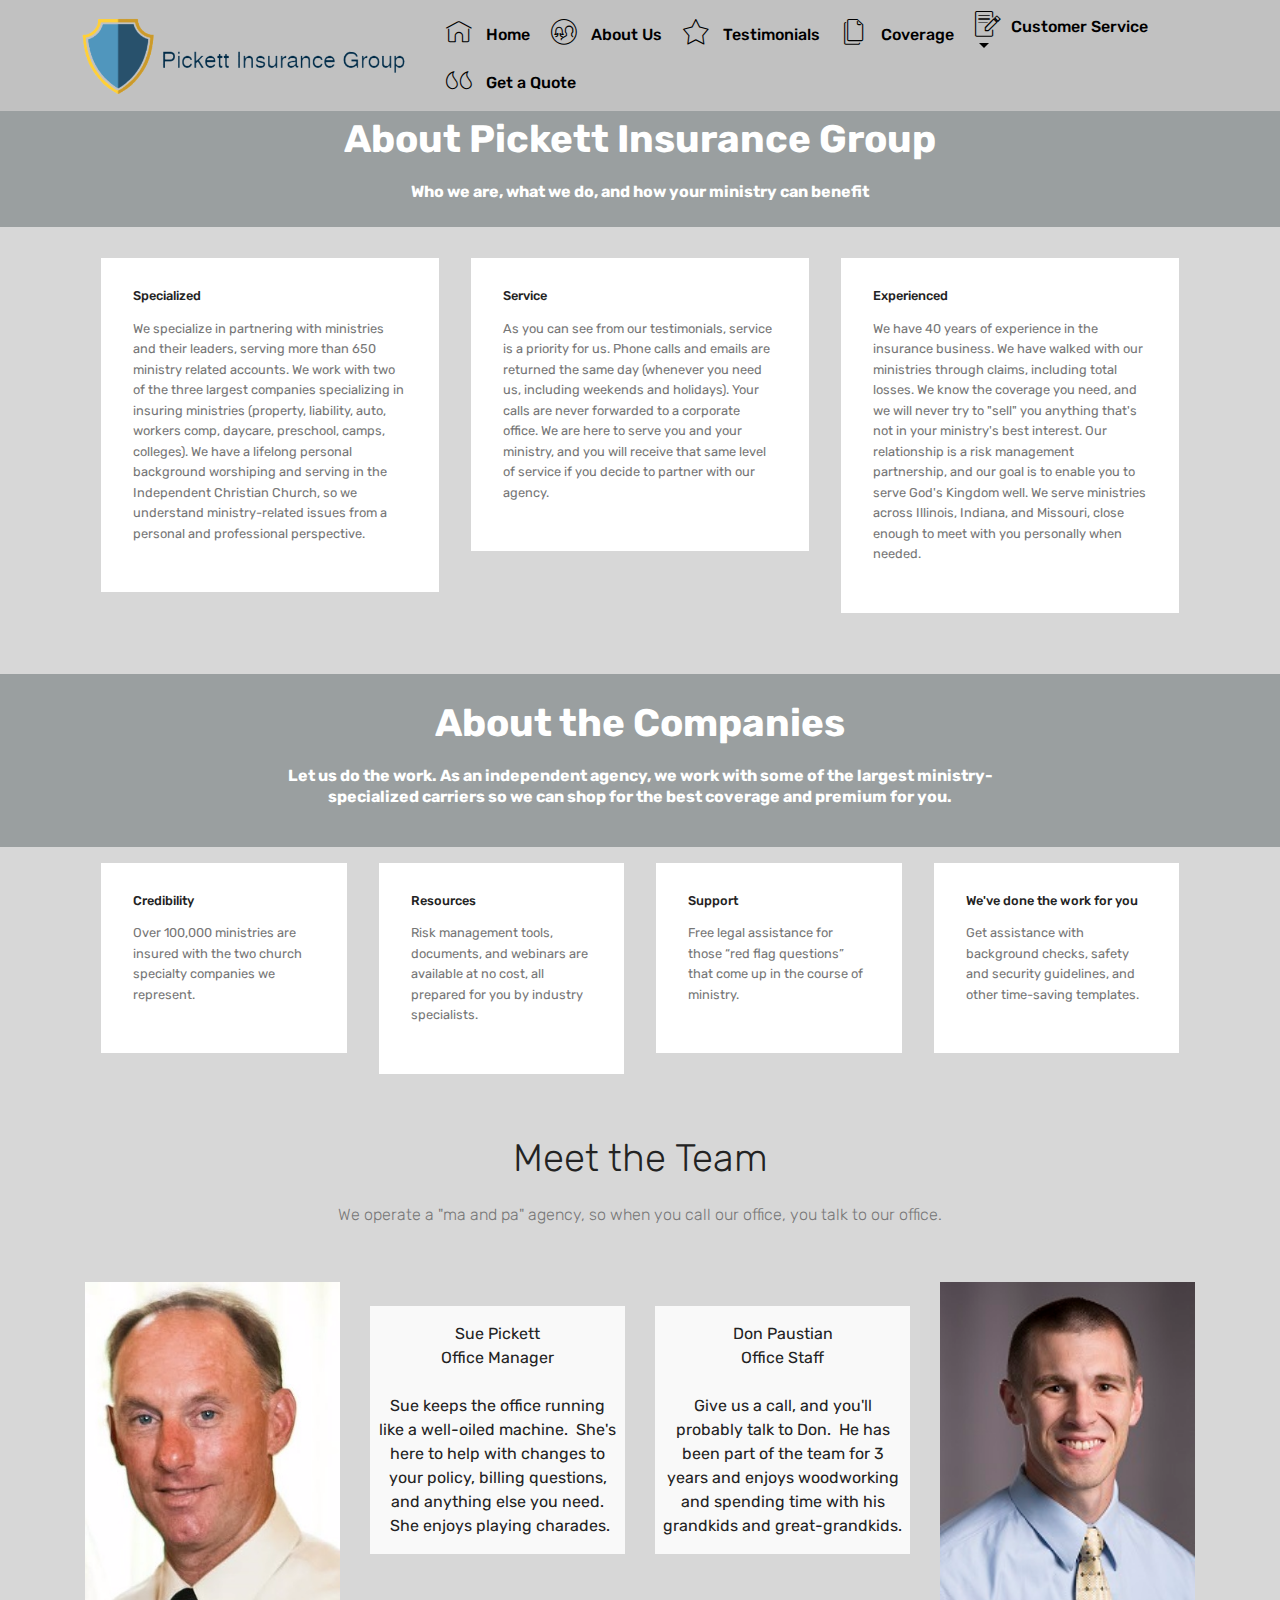
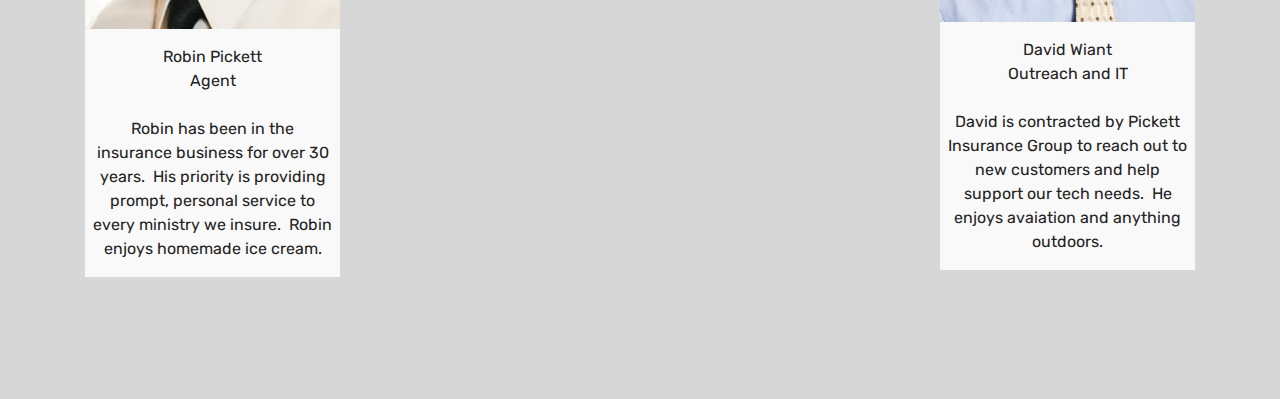
==== AboutUs.html @ 6d738bd8 "create github pages" ====
<!DOCTYPE html>
<html>
<head>
  <!-- Site made with Mobirise Website Builder v4.0.16, https://mobirise.com -->
  <meta charset="UTF-8">
  <meta http-equiv="X-UA-Compatible" content="IE=edge">
  <meta name="generator" content="Mobirise v4.0.16, mobirise.com">
  <meta name="viewport" content="width=device-width, initial-scale=1">
  <link rel="shortcut icon" href="assets/images/shield-small-transparent-128x140.png" type="image/x-icon">
  <meta name="description" content="About the agengy and the team">
  <title>About Us</title>
  <link rel="stylesheet" href="https://fonts.googleapis.com/css?family=Rubik:300,300i,400,400i,500,500i,700,700i,900,900i">
  <link rel="stylesheet" href="assets/web/assets/mobirise-icons/mobirise-icons.css">
  <link rel="stylesheet" href="assets/tether/tether.min.css">
  <link rel="stylesheet" href="assets/bootstrap/css/bootstrap.min.css">
  <link rel="stylesheet" href="assets/dropdown/css/style.css">
  <link rel="stylesheet" href="assets/socicon/css/styles.css">
  <link rel="stylesheet" href="assets/theme/css/style.css">
  <link rel="stylesheet" href="assets/mobirise/css/mbr-additional.css" type="text/css">
  
  
  
</head>
<body>
<section class="menu cid-qqexBRSTHK" once="menu" id="menu1-h" data-rv-view="295">

    

    <nav class="navbar navbar-dropdown align-items-center navbar-toggleable-sm">
        <button class="navbar-toggler navbar-toggler-right" type="button" data-toggle="collapse" data-target="#navbarSupportedContent" aria-controls="navbarSupportedContent" aria-expanded="false" aria-label="Toggle navigation">
            <div class="hamburger">
                <span></span>
                <span></span>
                <span></span>
                <span></span>
            </div>
        </button>
        <div class="menu-logo">
            <div class="navbar-brand">
                <span class="navbar-logo">
                    <a href="https://mobirise.com">
                         <img src="assets/images/shield-transparent-1156x300.png" alt="Mobirise" title="" media-simple="true" style="height: 5.3rem;">
                    </a>
                </span>
                
            </div>
        </div>
        <div class="collapse navbar-collapse" id="navbarSupportedContent">
            <ul class="navbar-nav nav-dropdown nav-right" data-app-modern-menu="true">
                <li class="nav-item">
                    <a class="nav-link link text-black display-4" href="index.html">
                        <span class="mbri-home mbr-iconfont mbr-iconfont-btn"></span>
                        Home</a>
                </li>
                <li class="nav-item dropdown">
                    <a class="nav-link link text-black display-4" href="AboutUs.html" aria-expanded="false"><span class="mbri-users mbr-iconfont mbr-iconfont-btn"></span>
                        
                        About Us
                    </a>
                </li><li class="nav-item dropdown"><a class="nav-link link text-black display-4" href="Testimonials.html"><span class="mbri-star mbr-iconfont mbr-iconfont-btn"></span>&nbsp;Testimonials<br></a></li><li class="nav-item dropdown"><a class="nav-link link text-black display-4" href="Coverage.html"><span class="mbri-pages mbr-iconfont mbr-iconfont-btn"></span>&nbsp;Coverage<br></a></li><li class="nav-item dropdown"><a class="nav-link link text-black dropdown-toggle display-4" href="Service.html" data-toggle="dropdown-submenu" aria-expanded="false"><span class="mbri-edit mbr-iconfont mbr-iconfont-btn"></span>Customer Service&nbsp;<br></a><div class="dropdown-menu"><a class="text-black dropdown-item display-4" href="Certificate.html">Certificate of Insurance</a><a class="text-black dropdown-item display-4" href="ID.html">ID Cards</a><a class="text-black dropdown-item display-4" href="Contact.html">Contact Us</a></div></li><li class="nav-item"><a class="nav-link link text-black display-4" href="Quote.html"><span class="mbri-quote-left mbr-iconfont mbr-iconfont-btn"></span>&nbsp;Get a Quote<br></a></li>
            </ul>
            
        </div>
    </nav>
</section>

<section class="engine"><a href="https://mobirise.co/o">bootstrap buttons</a></section><section class="mbr-section content5 cid-qr9ZFkmd78 mbr-parallax-background" id="content5-1e" data-rv-view="297">

    

    <div class="mbr-overlay" style="opacity: 0.5; background-color: rgb(70, 80, 82);">
    </div>

    <div class="container">
        <div class="media-container-row">
            <div class="title col-12 col-md-8">
                <h2 class="align-center mbr-bold mbr-white pb-3 mbr-fonts-style display-2">
                    About Pickett Insurance Group</h2>
                <h3 class="mbr-section-subtitle align-center mbr-light mbr-white pb-3 mbr-fonts-style display-5"><strong>
                    Who we are, what we do, and how your ministry can benefit</strong></h3>
                
                
            </div>
        </div>
    </div>
</section>

<section class="features4 cid-qr9ZxVMntB" id="features4-1d" data-rv-view="300">
    
         

    
    <div class="container">
        <div class="media-container-row">
            <div class="card p-3 col-12 col-md-6 col-lg-4">
                <div class="card-wrapper media-container-row media-container-row">
                    <div class="card-box">
                        <h4 class="card-title pb-3 mbr-fonts-style display-7">
                            Specialized</h4>
                        <p class="mbr-text mbr-fonts-style display-7">
                            We specialize in partnering with ministries and their leaders, serving more than 650 ministry related accounts.  We work with two of the three largest companies specializing in insuring ministries (property, liability, auto, workers comp, daycare, preschool, camps, colleges).  We have a lifelong personal background worshiping and serving in the Independent Christian Church, so we understand ministry-related issues from a personal and professional perspective.
                        </p>
                    </div>
                </div>
            </div>

            <div class="card p-3 col-12 col-md-6 col-12 col-md-6 col-lg-4">
                <div class="card-wrapper media-container-row">
                    <div class="card-box">
                        <h4 class="card-title pb-3 mbr-fonts-style display-7">
                            Service</h4>
                        <p class="mbr-text mbr-fonts-style display-7">As you can see from our testimonials, service is a priority for us. Phone calls and emails are returned the same day (whenever you need us, including weekends and holidays).  Your calls are never forwarded to a corporate office. We are here to serve you and your ministry, and you will receive that same level of service if you decide to partner with our agency.&nbsp;<br></p>
                    </div>
                </div>
            </div>

            <div class="card p-3 col-12 col-md-6 col-lg-4">
                <div class="card-wrapper media-container-row">
                    <div class="card-box">
                        <h4 class="card-title pb-3 mbr-fonts-style display-7">
                            Experienced</h4>
                        <p class="mbr-text mbr-fonts-style display-7">We have 40 years of experience in the insurance business.  We have walked with our ministries through claims, including total losses.  We know the coverage you need, and we will never try to "sell" you anything that's not in your ministry's best interest.  Our relationship is a risk management partnership, and our goal is to enable you to serve God's Kingdom well.  We serve ministries across Illinois, Indiana, and Missouri, close enough to meet with you personally when needed.&nbsp;<br></p>
                    </div>
                </div>
            </div>

            
        </div>
    </div>
</section>

<section class="mbr-section content5 cid-qra1D5GTVJ mbr-parallax-background" id="content5-1h" data-rv-view="303">

    

    <div class="mbr-overlay" style="opacity: 0.5; background-color: rgb(70, 80, 82);">
    </div>

    <div class="container">
        <div class="media-container-row">
            <div class="title col-12 col-md-8">
                <h2 class="align-center mbr-bold mbr-white pb-3 mbr-fonts-style display-2">About the Companies</h2>
                <h3 class="mbr-section-subtitle align-center mbr-light mbr-white pb-3 mbr-fonts-style display-5"><strong>Let us do the work. As an independent agency, we work with some of the largest ministry-specialized carriers so we can shop for the best coverage and premium for you.</strong></h3>
                
                
            </div>
        </div>
    </div>
</section>

<section class="features4 cid-qra0XKVzIK" id="features4-1g" data-rv-view="306">
    
         

    
    <div class="container">
        <div class="media-container-row">
            <div class="card p-3 col-12 col-md-6 col-lg-3">
                <div class="card-wrapper media-container-row media-container-row">
                    <div class="card-box">
                        <h4 class="card-title pb-3 mbr-fonts-style display-7">
                            Credibility</h4>
                        <p class="mbr-text mbr-fonts-style display-7">
                            Over 100,000 ministries are insured with the two church specialty companies we represent.
                        </p>
                    </div>
                </div>
            </div>

            <div class="card p-3 col-12 col-md-6 col-12 col-md-6 col-lg-3">
                <div class="card-wrapper media-container-row">
                    <div class="card-box">
                        <h4 class="card-title pb-3 mbr-fonts-style display-7">
                            Resources</h4>
                        <p class="mbr-text mbr-fonts-style display-7">
                            Risk management tools, documents, and webinars are available at no cost, all prepared for you by industry specialists.
                        </p>
                    </div>
                </div>
            </div>

            <div class="card p-3 col-12 col-md-6 col-lg-3">
                <div class="card-wrapper media-container-row">
                    <div class="card-box">
                        <h4 class="card-title pb-3 mbr-fonts-style display-7">Support</h4>
                        <p class="mbr-text mbr-fonts-style display-7">
                            Free legal assistance for those “red flag questions” that come up in the course of ministry.
                        </p>
                    </div>
                </div>
            </div>

            <div class="card p-3 col-12 col-md-6 col-lg-3">
                <div class="card-wrapper media-container-row">
                    <div class="card-box">
                        <h4 class="card-title pb-3 mbr-fonts-style display-7">
                            We've done the work for you</h4>
                        <p class="mbr-text mbr-fonts-style display-7">
                            Get assistance with background checks, safety and security guidelines, and other time-saving templates.
                        </p>
                    </div>
                </div>
            </div>
        </div>
    </div>
</section>

<section class="features16 cid-qqZFV6cCac" id="features16-n" data-rv-view="309">
    
    
    
    <div class="container align-center">
        <h2 class="pb-3 mbr-fonts-style mbr-section-title display-2">
            Meet the Team</h2>
        <h3 class="pb-5 mbr-section-subtitle mbr-fonts-style mbr-light display-5">
            We operate a "ma and pa" agency, so when you call our office, you talk to our office.</h3>
        <div class="row media-row">
            
        <div class="team-item col-lg-3 col-md-6">
                <div class="item-image">
                    <img src="assets/images/robin-final-320x436.jpg" alt="" title="" media-simple="true">
                </div>
                <div class="item-caption py-3">
                    <div class="item-name px-2">
                        <p class="mbr-fonts-style display-5">
                           Robin Pickett</p>
                    </div>
                    <div class="item-role px-2">
                        <p>Agent<br><br>Robin has been in the insurance business for over 30 years. &nbsp;His priority is providing prompt, personal service to every ministry we insure. &nbsp;Robin enjoys homemade ice cream.</p>
                    </div>
                    
                </div>
            </div><div class="team-item col-lg-3 col-md-6">
                <div class="item-image">
                    <img src="assets/images/sue-headshot-943x1293.jpg" alt="" title="" media-simple="true">
                </div>
                <div class="item-caption py-3">
                    <div class="item-name px-2">
                        <p class="mbr-fonts-style display-5">
                           Sue Pickett</p>
                    </div>
                    <div class="item-role px-2">
                        <p>Office Manager<br><br>Sue keeps the office running like a well-oiled machine. &nbsp;She's here to help with changes to your policy, billing questions, and anything else you need. &nbsp;She enjoys playing charades.</p>
                    </div>
                    
                </div>
            </div><div class="team-item col-lg-3 col-md-6">
                <div class="item-image">
                    <img src="assets/images/don-717x985.jpg" alt="" title="" media-simple="true">
                </div>
                <div class="item-caption py-3">
                    <div class="item-name px-2">
                        <p class="mbr-fonts-style display-5">
                           Don Paustian</p>
                    </div>
                    <div class="item-role px-2">
                        <p>Office Staff<br><br>Give us a call, and you'll probably talk to Don. &nbsp;He has been part of the team for 3 years and enjoys woodworking and spending time with his grandkids and great-grandkids.</p>
                    </div>
                    
                </div>
            </div><div class="team-item col-lg-3 col-md-6">
                <div class="item-image">
                    <img src="assets/images/david-wiant-small-copy-180x240.jpg" alt="" title="" media-simple="true">
                </div>
                <div class="item-caption py-3">
                    <div class="item-name px-2">
                        <p class="mbr-fonts-style display-5">
                           David Wiant</p>
                    </div>
                    <div class="item-role px-2">
                        <p>Outreach and IT<br><br>David is contracted by Pickett Insurance Group to reach out to new customers and help support our tech needs. &nbsp;He enjoys avaiation and anything outdoors.</p>
                    </div>
                    
                </div>
            </div></div>    
    </div>
</section>


  <script src="assets/web/assets/jquery/jquery.min.js"></script>
  <script src="assets/tether/tether.min.js"></script>
  <script src="assets/bootstrap/js/bootstrap.min.js"></script>
  <script src="assets/smooth-scroll/smooth-scroll.js"></script>
  <script src="assets/dropdown/js/script.min.js"></script>
  <script src="assets/touch-swipe/jquery.touch-swipe.min.js"></script>
  <script src="assets/jarallax/jarallax.min.js"></script>
  <script src="assets/theme/js/script.js"></script>
  
  
</body>
</html>
---- assets/web/assets/mobirise-icons/mobirise-icons.css ----
@font-face {
  font-family: 'MobiriseIcons';
  src:  url('mobirise-icons.eot?spat4u');
  src:  url('mobirise-icons.eot?spat4u#iefix') format('embedded-opentype'),
    url('mobirise-icons.ttf?spat4u') format('truetype'),
    url('mobirise-icons.woff?spat4u') format('woff'),
    url('mobirise-icons.svg?spat4u#MobiriseIcons') format('svg');
  font-weight: normal;
  font-style: normal;
}

[class^="mbri-"], [class*=" mbri-"] {
  /* use !important to prevent issues with browser extensions that change fonts */
  font-family: MobiriseIcons !important;
  speak: none;
  font-style: normal;
  font-weight: normal;
  font-variant: normal;
  text-transform: none;
  line-height: 1;

  /* Better Font Rendering =========== */
  -webkit-font-smoothing: antialiased;
  -moz-osx-font-smoothing: grayscale;
}

.mbri-add-submenu:before {
  content: "\e900";
}
.mbri-alert:before {
  content: "\e901";
}
.mbri-align-center:before {
  content: "\e902";
}
.mbri-align-justify:before {
  content: "\e903";
}
.mbri-align-left:before {
  content: "\e904";
}
.mbri-align-right:before {
  content: "\e905";
}
.mbri-android:before {
  content: "\e906";
}
.mbri-apple:before {
  content: "\e907";
}
.mbri-arrow-down:before {
  content: "\e908";
}
.mbri-arrow-next:before {
  content: "\e909";
}
.mbri-arrow-prev:before {
  content: "\e90a";
}
.mbri-arrow-up:before {
  content: "\e90b";
}
.mbri-bold:before {
  content: "\e90c";
}
.mbri-bookmark:before {
  content: "\e90d";
}
.mbri-bootstrap:before {
  content: "\e90e";
}
.mbri-briefcase:before {
  content: "\e90f";
}
.mbri-browse:before {
  content: "\e910";
}
.mbri-bulleted-list:before {
  content: "\e911";
}
.mbri-calendar:before {
  content: "\e912";
}
.mbri-camera:before {
  content: "\e913";
}
.mbri-cart-add:before {
  content: "\e914";
}
.mbri-cart-full:before {
  content: "\e915";
}
.mbri-cash:before {
  content: "\e916";
}
.mbri-change-style:before {
  content: "\e917";
}
.mbri-chat:before {
  content: "\e918";
}
.mbri-clock:before {
  content: "\e919";
}
.mbri-close:before {
  content: "\e91a";
}
.mbri-cloud:before {
  content: "\e91b";
}
.mbri-code:before {
  content: "\e91c";
}
.mbri-contact-form:before {
  content: "\e91d";
}
.mbri-credit-card:before {
  content: "\e91e";
}
.mbri-cursor-click:before {
  content: "\e91f";
}
.mbri-cust-feedback:before {
  content: "\e920";
}
.mbri-database:before {
  content: "\e921";
}
.mbri-delivery:before {
  content: "\e922";
}
.mbri-desktop:before {
  content: "\e923";
}
.mbri-devices:before {
  content: "\e924";
}
.mbri-down:before {
  content: "\e925";
}
.mbri-download:before {
  content: "\e989";
}
.mbri-drag-n-drop:before {
  content: "\e927";
}
.mbri-drag-n-drop2:before {
  content: "\e928";
}
.mbri-edit:before {
  content: "\e929";
}
.mbri-edit2:before {
  content: "\e92a";
}
.mbri-error:before {
  content: "\e92b";
}
.mbri-extension:before {
  content: "\e92c";
}
.mbri-features:before {
  content: "\e92d";
}
.mbri-file:before {
  content: "\e92e";
}
.mbri-flag:before {
  content: "\e92f";
}
.mbri-folder:before {
  content: "\e930";
}
.mbri-gift:before {
  content: "\e931";
}
.mbri-github:before {
  content: "\e932";
}
.mbri-globe:before {
  content: "\e933";
}
.mbri-globe-2:before {
  content: "\e934";
}
.mbri-growing-chart:before {
  content: "\e935";
}
.mbri-hearth:before {
  content: "\e936";
}
.mbri-help:before {
  content: "\e937";
}
.mbri-home:before {
  content: "\e938";
}
.mbri-hot-cup:before {
  content: "\e939";
}
.mbri-idea:before {
  content: "\e93a";
}
.mbri-image-gallery:before {
  content: "\e93b";
}
.mbri-image-slider:before {
  content: "\e93c";
}
.mbri-info:before {
  content: "\e93d";
}
.mbri-italic:before {
  content: "\e93e";
}
.mbri-key:before {
  content: "\e93f";
}
.mbri-laptop:before {
  content: "\e940";
}
.mbri-layers:before {
  content: "\e941";
}
.mbri-left-right:before {
  content: "\e942";
}
.mbri-left:before {
  content: "\e943";
}
.mbri-letter:before {
  content: "\e944";
}
.mbri-like:before {
  content: "\e945";
}
.mbri-link:before {
  content: "\e946";
}
.mbri-lock:before {
  content: "\e947";
}
.mbri-login:before {
  content: "\e948";
}
.mbri-logout:before {
  content: "\e949";
}
.mbri-magic-stick:before {
  content: "\e94a";
}
.mbri-map-pin:before {
  content: "\e94b";
}
.mbri-menu:before {
  content: "\e94c";
}
.mbri-mobile:before {
  content: "\e94d";
}
.mbri-mobile2:before {
  content: "\e94e";
}
.mbri-mobirise:before {
  content: "\e94f";
}
.mbri-more-horizontal:before {
  content: "\e950";
}
.mbri-more-vertical:before {
  content: "\e951";
}
.mbri-music:before {
  content: "\e952";
}
.mbri-new-file:before {
  content: "\e953";
}
.mbri-numbered-list:before {
  content: "\e954";
}
.mbri-opened-folder:before {
  content: "\e955";
}
.mbri-pages:before {
  content: "\e956";
}
.mbri-paper-plane:before {
  content: "\e957";
}
.mbri-paperclip:before {
  content: "\e958";
}
.mbri-photo:before {
  content: "\e959";
}
.mbri-photos:before {
  content: "\e95a";
}
.mbri-pin:before {
  content: "\e95b";
}
.mbri-play:before {
  content: "\e95c";
}
.mbri-plus:before {
  content: "\e95d";
}
.mbri-preview:before {
  content: "\e95e";
}
.mbri-print:before {
  content: "\e95f";
}
.mbri-protect:before {
  content: "\e960";
}
.mbri-question:before {
  content: "\e961";
}
.mbri-quote-left:before {
  content: "\e962";
}
.mbri-quote-right:before {
  content: "\e963";
}
.mbri-refresh:before {
  content: "\e964";
}
.mbri-responsive:before {
  content: "\e965";
}
.mbri-right:before {
  content: "\e966";
}
.mbri-rocket:before {
  content: "\e967";
}
.mbri-sad-face:before {
  content: "\e968";
}
.mbri-sale:before {
  content: "\e969";
}
.mbri-save:before {
  content: "\e96a";
}
.mbri-search:before {
  content: "\e96b";
}
.mbri-setting:before {
  content: "\e96c";
}
.mbri-setting2:before {
  content: "\e96d";
}
.mbri-setting3:before {
  content: "\e96e";
}
.mbri-share:before {
  content: "\e96f";
}
.mbri-shopping-bag:before {
  content: "\e970";
}
.mbri-shopping-basket:before {
  content: "\e971";
}
.mbri-shopping-cart:before {
  content: "\e972";
}
.mbri-sites:before {
  content: "\e973";
}
.mbri-smile-face:before {
  content: "\e974";
}
.mbri-speed:before {
  content: "\e975";
}
.mbri-star:before {
  content: "\e976";
}
.mbri-success:before {
  content: "\e977";
}
.mbri-sun:before {
  content: "\e978";
}
.mbri-sun2:before {
  content: "\e979";
}
.mbri-tablet:before {
  content: "\e97a";
}
.mbri-tablet-vertical:before {
  content: "\e97b";
}
.mbri-target:before {
  content: "\e97c";
}
.mbri-timer:before {
  content: "\e97d";
}
.mbri-to-ftp:before {
  content: "\e97e";
}
.mbri-to-local-drive:before {
  content: "\e97f";
}
.mbri-touch-swipe:before {
  content: "\e980";
}
.mbri-touch:before {
  content: "\e981";
}
.mbri-trash:before {
  content: "\e982";
}
.mbri-underline:before {
  content: "\e983";
}
.mbri-unlink:before {
  content: "\e984";
}
.mbri-unlock:before {
  content: "\e985";
}
.mbri-up-down:before {
  content: "\e986";
}
.mbri-up:before {
  content: "\e987";
}
.mbri-update:before {
  content: "\e988";
}
.mbri-upload:before {
 content: "\e926"; 
}
.mbri-user:before {
  content: "\e98a";
}
.mbri-user2:before {
  content: "\e98b";
}
.mbri-users:before {
  content: "\e98c";
}
.mbri-video:before {
  content: "\e98d";
}
.mbri-video-play:before {
  content: "\e98e";
}
.mbri-watch:before {
  content: "\e98f";
}
.mbri-website-theme:before {
  content: "\e990";
}
.mbri-wifi:before {
  content: "\e991";
}
.mbri-windows:before {
  content: "\e992";
}
.mbri-zoom-out:before {
  content: "\e993";
}
.mbri-redo:before {
  content: "\e994";
}
.mbri-undo:before {
  content: "\e995";
}
---- assets/dropdown/css/style.css ----
.navbar-dropdown {
  left: 0;
  padding: 0;
  position: absolute;
  right: 0;
  top: 0;
  transition: all 0.45s ease;
  z-index: 1030;
  background: #282828; }
  .navbar-dropdown .navbar-logo {
    margin-right: 0.8rem;
    transition: margin 0.3s ease-in-out;
    vertical-align: middle; }
    .navbar-dropdown .navbar-logo img {
      height: 3.125rem;
      transition: all 0.3s ease-in-out; }
    .navbar-dropdown .navbar-logo.mbr-iconfont {
      font-size: 3.125rem;
      line-height: 3.125rem; }
  .navbar-dropdown .navbar-caption {
    font-weight: 700;
    white-space: normal;
    vertical-align: -4px;
    line-height: 3.125rem !important; }
    .navbar-dropdown .navbar-caption, .navbar-dropdown .navbar-caption:hover {
      color: inherit;
      text-decoration: none; }
  .navbar-dropdown .mbr-iconfont + .navbar-caption {
    vertical-align: -1px; }
  .navbar-dropdown.navbar-fixed-top {
    position: fixed; }
  .navbar-dropdown .navbar-brand span {
    vertical-align: -4px; }
  .navbar-dropdown.bg-color.transparent {
    background: none; }
  .navbar-dropdown.navbar-short .navbar-brand {
    padding: 0.625rem 0; }
    .navbar-dropdown.navbar-short .navbar-brand span {
      vertical-align: -1px; }
  .navbar-dropdown.navbar-short .navbar-caption {
    line-height: 2.375rem !important;
    vertical-align: -2px; }
  .navbar-dropdown.navbar-short .navbar-logo {
    margin-right: 0.5rem; }
    .navbar-dropdown.navbar-short .navbar-logo img {
      height: 2.375rem; }
    .navbar-dropdown.navbar-short .navbar-logo.mbr-iconfont {
      font-size: 2.375rem;
      line-height: 2.375rem; }
  .navbar-dropdown.navbar-short .mbr-table-cell {
    height: 3.625rem; }
  .navbar-dropdown .navbar-close {
    left: 0.6875rem;
    position: fixed;
    top: 0.75rem;
    z-index: 1000; }
  .navbar-dropdown .hamburger-icon {
    content: "";
    display: inline-block;
    vertical-align: middle;
    width: 16px;
    -webkit-box-shadow: 0 -6px 0 1px #282828,0 0 0 1px #282828,0 6px 0 1px #282828;
    -moz-box-shadow: 0 -6px 0 1px #282828,0 0 0 1px #282828,0 6px 0 1px #282828;
    box-shadow: 0 -6px 0 1px #282828,0 0 0 1px #282828,0 6px 0 1px #282828; }

.dropdown-menu .dropdown-toggle[data-toggle="dropdown-submenu"]::after {
  border-bottom: 0.35em solid transparent;
  border-left: 0.35em solid;
  border-right: 0;
  border-top: 0.35em solid transparent;
  margin-left: 0.3rem; }

.dropdown-menu .dropdown-item:focus {
  outline: 0; }

.nav-dropdown {
  font-size: 0.75rem;
  font-weight: 500;
  height: auto !important; }
  .nav-dropdown .nav-btn {
    padding-left: 1rem; }
  .nav-dropdown .link {
    margin: .667em 1.667em;
    font-weight: 500;
    padding: 0;
    transition: color .2s ease-in-out; }
    .nav-dropdown .link.dropdown-toggle {
      margin-right: 2.583em; }
      .nav-dropdown .link.dropdown-toggle::after {
        margin-left: .25rem;
        border-top: 0.35em solid;
        border-right: 0.35em solid transparent;
        border-left: 0.35em solid transparent;
        border-bottom: 0; }
      .nav-dropdown .link.dropdown-toggle[aria-expanded="true"] {
        margin: 0;
        padding: 0.667em 3.263em  0.667em 1.667em; }
  .nav-dropdown .link::after,
  .nav-dropdown .dropdown-item::after {
    color: inherit; }
  .nav-dropdown .btn {
    font-size: 0.75rem;
    font-weight: 700;
    letter-spacing: 0;
    margin-bottom: 0;
    padding-left: 1.25rem;
    padding-right: 1.25rem; }
  .nav-dropdown .dropdown-menu {
    border-radius: 0;
    border: 0;
    left: 0;
    margin: 0;
    padding-bottom: 1.25rem;
    padding-top: 1.25rem;
    position: relative; }
  .nav-dropdown .dropdown-submenu {
    margin-left: 0.125rem;
    top: 0; }
  .nav-dropdown .dropdown-item {
    font-size: 0.8125rem;
    font-weight: 500;
    line-height: 2;
    padding: 0.3846em 4.615em 0.3846em 1.5385em;
    position: relative;
    transition: color .2s ease-in-out, background-color .2s ease-in-out; }
    .nav-dropdown .dropdown-item::after {
      margin-top: -0.3077em;
      position: absolute;
      right: 1.1538em;
      top: 50%; }
    .nav-dropdown .dropdown-item:focus, .nav-dropdown .dropdown-item:hover {
      background: none; }

@media (max-width: 767px) {
  .nav-dropdown.navbar-toggleable-sm {
    bottom: 0;
    display: none;
    left: 0;
    overflow-x: hidden;
    position: fixed;
    top: 0;
    transform: translateX(-100%);
    -ms-transform: translateX(-100%);
    -webkit-transform: translateX(-100%);
    width: 18.75rem;
    z-index: 999; } }
.nav-dropdown.navbar-toggleable-xl {
  bottom: 0;
  display: none;
  left: 0;
  overflow-x: hidden;
  position: fixed;
  top: 0;
  transform: translateX(-100%);
  -ms-transform: translateX(-100%);
  -webkit-transform: translateX(-100%);
  width: 18.75rem;
  z-index: 999; }

.nav-dropdown-sm {
  display: block !important;
  overflow-x: hidden;
  overflow: auto;
  padding-top: 3.875rem; }
  .nav-dropdown-sm::after {
    content: "";
    display: block;
    height: 3rem;
    width: 100%; }
  .nav-dropdown-sm.collapse.in ~ .navbar-close {
    display: block !important; }
  .nav-dropdown-sm.collapsing, .nav-dropdown-sm.collapse.in {
    transform: translateX(0);
    -ms-transform: translateX(0);
    -webkit-transform: translateX(0);
    transition: all 0.25s ease-out;
    -webkit-transition: all 0.25s ease-out;
    background: #282828; }
  .nav-dropdown-sm.collapsing[aria-expanded="false"] {
    transform: translateX(-100%);
    -ms-transform: translateX(-100%);
    -webkit-transform: translateX(-100%); }
  .nav-dropdown-sm .nav-item {
    display: block;
    margin-left: 0 !important;
    padding-left: 0; }
  .nav-dropdown-sm .link,
  .nav-dropdown-sm .dropdown-item {
    border-top: 1px dotted rgba(255, 255, 255, 0.1);
    font-size: 0.8125rem;
    line-height: 1.6;
    margin: 0 !important;
    padding: 0.875rem 2.4rem 0.875rem 1.5625rem !important;
    position: relative;
    white-space: normal; }
    .nav-dropdown-sm .link:focus, .nav-dropdown-sm .link:hover,
    .nav-dropdown-sm .dropdown-item:focus,
    .nav-dropdown-sm .dropdown-item:hover {
      background: rgba(0, 0, 0, 0.2) !important;
      color: #c0a375; }
  .nav-dropdown-sm .nav-btn {
    position: relative;
    padding: 1.5625rem 1.5625rem 0 1.5625rem; }
    .nav-dropdown-sm .nav-btn::before {
      border-top: 1px dotted rgba(255, 255, 255, 0.1);
      content: "";
      left: 0;
      position: absolute;
      top: 0;
      width: 100%; }
    .nav-dropdown-sm .nav-btn + .nav-btn {
      padding-top: 0.625rem; }
      .nav-dropdown-sm .nav-btn + .nav-btn::before {
        display: none; }
  .nav-dropdown-sm .btn {
    padding: 0.625rem 0; }
  .nav-dropdown-sm .dropdown-toggle[data-toggle="dropdown-submenu"]::after {
    margin-left: .25rem;
    border-top: 0.35em solid;
    border-right: 0.35em solid transparent;
    border-left: 0.35em solid transparent;
    border-bottom: 0; }
  .nav-dropdown-sm .dropdown-toggle[data-toggle="dropdown-submenu"][aria-expanded="true"]::after {
    border-top: 0;
    border-right: 0.35em solid transparent;
    border-left: 0.35em solid transparent;
    border-bottom: 0.35em solid; }
  .nav-dropdown-sm .dropdown-menu {
    margin: 0;
    padding: 0;
    position: relative;
    top: 0;
    left: 0;
    width: 100%;
    border: 0;
    float: none;
    border-radius: 0;
    background: none; }
  .nav-dropdown-sm .dropdown-submenu {
    left: 100%;
    margin-left: 0.125rem;
    margin-top: -1.25rem;
    top: 0; }

.navbar-toggleable-sm .nav-dropdown .dropdown-menu {
  position: absolute; }

.navbar-toggleable-sm .nav-dropdown .dropdown-submenu {
  left: 100%;
  margin-left: 0.125rem;
  margin-top: -1.25rem;
  top: 0; }

.navbar-toggleable-sm.opened .nav-dropdown .dropdown-menu {
  position: relative; }

.navbar-toggleable-sm.opened .nav-dropdown .dropdown-submenu {
  left: 0;
  margin-left: 00rem;
  margin-top: 0rem;
  top: 0; }

.is-builder .nav-dropdown.collapsing {
  transition: none !important; }

/*# sourceMappingURL=style.css.map */
---- assets/socicon/css/styles.css ----
@charset "UTF-8";

@font-face {
  font-family: "socicon";
  src:url("../fonts/socicon.eot");
  src:url("../fonts/socicon.eot?#iefix") format("embedded-opentype"),
    url("../fonts/socicon.woff") format("woff"),
    url("../fonts/socicon.ttf") format("truetype"),
    url("../fonts/socicon.svg#socicon") format("svg");
  font-weight: normal;
  font-style: normal;

}

[data-icon]:before {
  font-family: "socicon" !important;
  content: attr(data-icon);
  font-style: normal !important;
  font-weight: normal !important;
  font-variant: normal !important;
  text-transform: none !important;
  speak: none;
  line-height: 1;
  -webkit-font-smoothing: antialiased;
  -moz-osx-font-smoothing: grayscale;
}

[class^="socicon-"]:before,
[class*=" socicon-"]:before {
  font-family: "socicon" !important;
  font-style: normal !important;
  font-weight: normal !important;
  font-variant: normal !important;
  text-transform: none !important;
  speak: none;
  line-height: 1;
  -webkit-font-smoothing: antialiased;
  -moz-osx-font-smoothing: grayscale;
}

.socicon-modelmayhem:before {
  content: "\e000";
}
.socicon-mixcloud:before {
  content: "\e001";
}
.socicon-drupal:before {
  content: "\e002";
}
.socicon-swarm:before {
  content: "\e003";
}
.socicon-istock:before {
  content: "\e004";
}
.socicon-yammer:before {
  content: "\e005";
}
.socicon-ello:before {
  content: "\e006";
}
.socicon-stackoverflow:before {
  content: "\e007";
}
.socicon-persona:before {
  content: "\e008";
}
.socicon-triplej:before {
  content: "\e009";
}
.socicon-houzz:before {
  content: "\e00a";
}
.socicon-rss:before {
  content: "\e00b";
}
.socicon-paypal:before {
  content: "\e00c";
}
.socicon-odnoklassniki:before {
  content: "\e00d";
}
.socicon-airbnb:before {
  content: "\e00e";
}
.socicon-periscope:before {
  content: "\e00f";
}
.socicon-outlook:before {
  content: "\e010";
}
.socicon-coderwall:before {
  content: "\e011";
}
.socicon-tripadvisor:before {
  content: "\e012";
}
.socicon-appnet:before {
  content: "\e013";
}
.socicon-goodreads:before {
  content: "\e014";
}
.socicon-tripit:before {
  content: "\e015";
}
.socicon-lanyrd:before {
  content: "\e016";
}
.socicon-slideshare:before {
  content: "\e017";
}
.socicon-buffer:before {
  content: "\e018";
}
.socicon-disqus:before {
  content: "\e019";
}
.socicon-vkontakte:before {
  content: "\e01a";
}
.socicon-whatsapp:before {
  content: "\e01b";
}
.socicon-patreon:before {
  content: "\e01c";
}
.socicon-storehouse:before {
  content: "\e01d";
}
.socicon-pocket:before {
  content: "\e01e";
}
.socicon-mail:before {
  content: "\e01f";
}
.socicon-blogger:before {
  content: "\e020";
}
.socicon-technorati:before {
  content: "\e021";
}
.socicon-reddit:before {
  content: "\e022";
}
.socicon-dribbble:before {
  content: "\e023";
}
.socicon-stumbleupon:before {
  content: "\e024";
}
.socicon-digg:before {
  content: "\e025";
}
.socicon-envato:before {
  content: "\e026";
}
.socicon-behance:before {
  content: "\e027";
}
.socicon-delicious:before {
  content: "\e028";
}
.socicon-deviantart:before {
  content: "\e029";
}
.socicon-forrst:before {
  content: "\e02a";
}
.socicon-play:before {
  content: "\e02b";
}
.socicon-zerply:before {
  content: "\e02c";
}
.socicon-wikipedia:before {
  content: "\e02d";
}
.socicon-apple:before {
  content: "\e02e";
}
.socicon-flattr:before {
  content: "\e02f";
}
.socicon-github:before {
  content: "\e030";
}
.socicon-renren:before {
  content: "\e031";
}
.socicon-friendfeed:before {
  content: "\e032";
}
.socicon-newsvine:before {
  content: "\e033";
}
.socicon-identica:before {
  content: "\e034";
}
.socicon-bebo:before {
  content: "\e035";
}
.socicon-zynga:before {
  content: "\e036";
}
.socicon-steam:before {
  content: "\e037";
}
.socicon-xbox:before {
  content: "\e038";
}
.socicon-windows:before {
  content: "\e039";
}
.socicon-qq:before {
  content: "\e03a";
}
.socicon-douban:before {
  content: "\e03b";
}
.socicon-meetup:before {
  content: "\e03c";
}
.socicon-playstation:before {
  content: "\e03d";
}
.socicon-android:before {
  content: "\e03e";
}
.socicon-snapchat:before {
  content: "\e03f";
}
.socicon-twitter:before {
  content: "\e040";
}
.socicon-facebook:before {
  content: "\e041";
}
.socicon-googleplus:before {
  content: "\e042";
}
.socicon-pinterest:before {
  content: "\e043";
}
.socicon-foursquare:before {
  content: "\e044";
}
.socicon-yahoo:before {
  content: "\e045";
}
.socicon-skype:before {
  content: "\e046";
}
.socicon-yelp:before {
  content: "\e047";
}
.socicon-feedburner:before {
  content: "\e048";
}
.socicon-linkedin:before {
  content: "\e049";
}
.socicon-viadeo:before {
  content: "\e04a";
}
.socicon-xing:before {
  content: "\e04b";
}
.socicon-myspace:before {
  content: "\e04c";
}
.socicon-soundcloud:before {
  content: "\e04d";
}
.socicon-spotify:before {
  content: "\e04e";
}
.socicon-grooveshark:before {
  content: "\e04f";
}
.socicon-lastfm:before {
  content: "\e050";
}
.socicon-youtube:before {
  content: "\e051";
}
.socicon-vimeo:before {
  content: "\e052";
}
.socicon-dailymotion:before {
  content: "\e053";
}
.socicon-vine:before {
  content: "\e054";
}
.socicon-flickr:before {
  content: "\e055";
}
.socicon-500px:before {
  content: "\e056";
}
.socicon-wordpress:before {
  content: "\e058";
}
.socicon-tumblr:before {
  content: "\e059";
}
.socicon-twitch:before {
  content: "\e05a";
}
.socicon-8tracks:before {
  content: "\e05b";
}
.socicon-amazon:before {
  content: "\e05c";
}
.socicon-icq:before {
  content: "\e05d";
}
.socicon-smugmug:before {
  content: "\e05e";
}
.socicon-ravelry:before {
  content: "\e05f";
}
.socicon-weibo:before {
  content: "\e060";
}
.socicon-baidu:before {
  content: "\e061";
}
.socicon-angellist:before {
  content: "\e062";
}
.socicon-ebay:before {
  content: "\e063";
}
.socicon-imdb:before {
  content: "\e064";
}
.socicon-stayfriends:before {
  content: "\e065";
}
.socicon-residentadvisor:before {
  content: "\e066";
}
.socicon-google:before {
  content: "\e067";
}
.socicon-yandex:before {
  content: "\e068";
}
.socicon-sharethis:before {
  content: "\e069";
}
.socicon-bandcamp:before {
  content: "\e06a";
}
.socicon-itunes:before {
  content: "\e06b";
}
.socicon-deezer:before {
  content: "\e06c";
}
.socicon-telegram:before {
  content: "\e06e";
}
.socicon-openid:before {
  content: "\e06f";
}
.socicon-amplement:before {
  content: "\e070";
}
.socicon-viber:before {
  content: "\e071";
}
.socicon-zomato:before {
  content: "\e072";
}
.socicon-draugiem:before {
  content: "\e074";
}
.socicon-endomodo:before {
  content: "\e075";
}
.socicon-filmweb:before {
  content: "\e076";
}
.socicon-stackexchange:before {
  content: "\e077";
}
.socicon-wykop:before {
  content: "\e078";
}
.socicon-teamspeak:before {
  content: "\e079";
}
.socicon-teamviewer:before {
  content: "\e07a";
}
.socicon-ventrilo:before {
  content: "\e07b";
}
.socicon-younow:before {
  content: "\e07c";
}
.socicon-raidcall:before {
  content: "\e07d";
}
.socicon-mumble:before {
  content: "\e07e";
}
.socicon-medium:before {
  content: "\e06d";
}
.socicon-bebee:before {
  content: "\e07f";
}
.socicon-hitbox:before {
  content: "\e080";
}
.socicon-reverbnation:before {
  content: "\e081";
}
.socicon-formulr:before {
  content: "\e082";
}
.socicon-instagram:before {
  content: "\e057";
}
.socicon-battlenet:before {
  content: "\e083";
}
.socicon-chrome:before {
  content: "\e084";
}
.socicon-discord:before {
  content: "\e086";
}
.socicon-issuu:before {
  content: "\e087";
}
.socicon-macos:before {
  content: "\e088";
}
.socicon-firefox:before {
  content: "\e089";
}
.socicon-opera:before {
  content: "\e08d";
}
.socicon-keybase:before {
  content: "\e090";
}
.socicon-alliance:before {
  content: "\e091";
}
.socicon-livejournal:before {
  content: "\e092";
}
.socicon-googlephotos:before {
  content: "\e093";
}
.socicon-horde:before {
  content: "\e094";
}
.socicon-etsy:before {
  content: "\e095";
}
.socicon-zapier:before {
  content: "\e096";
}
.socicon-google-scholar:before {
  content: "\e097";
}
.socicon-researchgate:before {
  content: "\e098";
}
.socicon-wechat:before {
  content: "\e099";
}
.socicon-strava:before {
  content: "\e09a";
}
.socicon-line:before {
  content: "\e09b";
}
.socicon-lyft:before {
  content: "\e09c";
}
.socicon-uber:before {
  content: "\e09d";
}
.socicon-songkick:before {
  content: "\e09e";
}
.socicon-viewbug:before {
  content: "\e09f";
}
.socicon-googlegroups:before {
  content: "\e0a0";
}
.socicon-quora:before {
  content: "\e073";
}
.socicon-diablo:before {
  content: "\e085";
}
.socicon-blizzard:before {
  content: "\e0a1";
}
.socicon-hearthstone:before {
  content: "\e08b";
}
.socicon-heroes:before {
  content: "\e08a";
}
.socicon-overwatch:before {
  content: "\e08c";
}
.socicon-warcraft:before {
  content: "\e08e";
}
.socicon-starcraft:before {
  content: "\e08f";
}
.socicon-beam:before {
  content: "\e0a2";
}
.socicon-curse:before {
  content: "\e0a3";
}
.socicon-player:before {
  content: "\e0a4";
}
.socicon-streamjar:before {
  content: "\e0a5";
}
.socicon-nintendo:before {
  content: "\e0a6";
}
.socicon-hellocoton:before {
  content: "\e0a7";
}
---- assets/theme/css/style.css ----
/*!
 * Mobirise v4 theme (https://mobirise.com/)
 * Copyright 2017 Mobirise
 */
section {
  background-color: #eeeeee; }

section,
.container,
.container-fluid {
  position: relative;
  word-wrap: break-word; }

a.mbr-iconfont:hover {
  text-decoration: none; }

.article .lead p, .article .lead ul, .article .lead ol, .article .lead pre, .article .lead blockquote {
  margin-bottom: 0; }

a {
  font-style: normal;
  font-weight: 400;
  cursor: pointer; }
  a, a:hover {
    text-decoration: none; }

figure {
  margin-bottom: 0; }

body {
  color: #232323; }

h1, h2, h3, h4, h5, h6,
.h1, .h2, .h3, .h4, .h5, .h6,
.display-1, .display-2, .display-3, .display-4 {
  line-height: 1;
  word-break: break-word;
  word-wrap: break-word; }

b, strong {
  font-weight: bold; }

blockquote {
  padding: 10px 0 10px 20px;
  position: relative;
  border-left: 2px solid;
  border-color: #ff3366; }

input:-webkit-autofill, input:-webkit-autofill:hover, input:-webkit-autofill:focus, input:-webkit-autofill:active {
  transition-delay: 9999s;
  transition-property: background-color, color; }

textarea[type="hidden"] {
  display: none; }

body {
  position: relative; }

section {
  background-position: 50% 50%;
  background-repeat: no-repeat;
  background-size: cover; }
  section .mbr-background-video,
  section .mbr-background-video-preview {
    position: absolute;
    bottom: 0;
    left: 0;
    right: 0;
    top: 0; }

.hidden {
  visibility: hidden; }

.mbr-z-index20 {
  z-index: 20; }

/*! Base colors */
.mbr-white {
  color: #ffffff; }

.mbr-black {
  color: #000000; }

.mbr-bg-white {
  background-color: #ffffff; }

.mbr-bg-black {
  background-color: #000000; }

/*! Text-aligns */
.align-left {
  text-align: left; }

.align-center {
  text-align: center; }

.align-right {
  text-align: right; }

@media (max-width: 767px) {
  .align-left, .align-center, .align-right, .mbr-section-btn, .mbr-section-title {
    text-align: center; } }
/*! Font-weight  */
.mbr-light {
  font-weight: 300; }

.mbr-regular {
  font-weight: 400; }

.mbr-semibold {
  font-weight: 500; }

.mbr-bold {
  font-weight: 700; }

/*! Media  */
.media-size-item {
  -webkit-flex: 1 1 auto;
  -moz-flex: 1 1 auto;
  -ms-flex: 1 1 auto;
  -o-flex: 1 1 auto;
  flex: 1 1 auto; }

.media-content {
  -webkit-flex-basis: 100%;
  flex-basis: 100%; }

.media-container-row {
  display: -ms-flexbox;
  display: -webkit-flex;
  display: flex;
  -webkit-flex-direction: row;
  -ms-flex-direction: row;
  flex-direction: row;
  -webkit-flex-wrap: wrap;
  -ms-flex-wrap: wrap;
  flex-wrap: wrap;
  -webkit-justify-content: center;
  -ms-flex-pack: center;
  justify-content: center;
  -webkit-align-content: center;
  -ms-flex-line-pack: center;
  align-content: center;
  -webkit-align-items: start;
  -ms-flex-align: start;
  align-items: start; }
  .media-container-row .media-size-item {
    width: 400px; }

.media-container-column {
  display: -ms-flexbox;
  display: -webkit-flex;
  display: flex;
  -webkit-flex-direction: column;
  -ms-flex-direction: column;
  flex-direction: column;
  -webkit-flex-wrap: wrap;
  -ms-flex-wrap: wrap;
  flex-wrap: wrap;
  -webkit-justify-content: center;
  -ms-flex-pack: center;
  justify-content: center;
  -webkit-align-content: center;
  -ms-flex-line-pack: center;
  align-content: center;
  -webkit-align-items: stretch;
  -ms-flex-align: stretch;
  align-items: stretch; }
  .media-container-column > * {
    width: 100%; }

@media (min-width: 992px) {
  .media-container-row {
    -webkit-flex-wrap: nowrap;
    -ms-flex-wrap: nowrap;
    flex-wrap: nowrap; } }
figure {
  overflow: hidden; }

figure[mbr-media-size] {
  transition: width 0.1s; }

.mbr-figure img, .mbr-figure iframe {
  display: block;
  width: 100%; }

.card {
  background-color: transparent;
  border: none; }

.card-img {
  text-align: center;
  flex-shrink: 0; }

.media {
  max-width: 100%;
  margin: 0 auto; }

.mbr-figure {
  -ms-flex-item-align: center;
  -ms-grid-row-align: center;
  -webkit-align-self: center;
  align-self: center; }

.media-container > div {
  max-width: 100%; }

.mbr-figure img, .card-img img {
  width: 100%; }

@media (max-width: 991px) {
  .media-size-item {
    width: auto !important; }

  .media {
    width: auto; }

  .mbr-figure {
    width: 100% !important; } }
/*! Buttons */
.mbr-section-btn {
  margin-left: -.25rem;
  margin-right: -.25rem;
  font-size: 0; }

nav .mbr-section-btn {
  margin-left: 0rem;
  margin-right: 0rem; }

/*! Btn icon margin */
.btn .mbr-iconfont, .btn.btn-sm .mbr-iconfont {
  cursor: pointer;
  margin-right: 0.5rem; }

.btn.btn-md .mbr-iconfont, .btn.btn-md .mbr-iconfont {
  margin-right: 0.8rem; }

.mbr-regular {
  font-weight: 400; }

.mbr-semibold {
  font-weight: 500; }

.mbr-bold {
  font-weight: 700; }

[type="submit"] {
  -webkit-appearance: none; }

/*! Full-screen */
.mbr-fullscreen .mbr-overlay {
  min-height: 100vh; }

.mbr-fullscreen {
  display: flex;
  display: -webkit-flex;
  display: -moz-flex;
  display: -ms-flex;
  display: -o-flex;
  align-items: center;
  -webkit-align-items: center;
  min-height: 100vh;
  padding-top: 3rem;
  padding-bottom: 3rem; }

/*! Map */
.map {
  height: 25rem;
  position: relative; }
  .map iframe {
    width: 100%;
    height: 100%; }

/* Form */
.form-asterisk {
  font-family: initial;
  position: absolute;
  top: -2px;
  font-weight: normal; }

/*! Scroll to top arrow */
.mbr-arrow-up {
  bottom: 25px;
  right: 90px;
  position: fixed;
  text-align: right;
  z-index: 5000;
  color: #ffffff;
  font-size: 32px;
  transform: rotate(180deg);
  -webkit-transform: rotate(180deg); }

.mbr-arrow-up a {
  background: rgba(0, 0, 0, 0.2);
  border-radius: 3px;
  color: #fff;
  display: inline-block;
  height: 60px;
  width: 60px;
  outline-style: none !important;
  position: relative;
  text-decoration: none;
  transition: all .3s ease-in-out;
  cursor: pointer;
  text-align: center; }
  .mbr-arrow-up a:hover {
    background-color: rgba(0, 0, 0, 0.4); }
  .mbr-arrow-up a i {
    line-height: 60px; }

.mbr-arrow-up-icon {
  display: block;
  color: #fff; }

.mbr-arrow-up-icon::before {
  content: "\203a";
  display: inline-block;
  font-family: serif;
  font-size: 32px;
  line-height: 1;
  font-style: normal;
  position: relative;
  top: 6px;
  left: -4px;
  -webkit-transform: rotate(-90deg);
  transform: rotate(-90deg); }

/*! Arrow Down */
.mbr-arrow {
  position: absolute;
  bottom: 45px;
  left: 50%;
  width: 60px;
  height: 60px;
  cursor: pointer;
  background-color: rgba(80, 80, 80, 0.5);
  border-radius: 50%;
  -webkit-transform: translateX(-50%);
  transform: translateX(-50%); }
  .mbr-arrow > a {
    display: inline-block;
    text-decoration: none;
    outline-style: none;
    -webkit-animation: arrowdown 1.7s ease-in-out infinite;
    animation: arrowdown 1.7s ease-in-out infinite; }
    .mbr-arrow > a > i {
      position: absolute;
      top: -2px;
      left: 15px;
      font-size: 2rem; }

@keyframes arrowdown {
  0% {
    transform: translateY(0px);
    -webkit-transform: translateY(0px); }
  50% {
    transform: translateY(-5px);
    -webkit-transform: translateY(-5px); }
  100% {
    transform: translateY(0px);
    -webkit-transform: translateY(0px); } }
@-webkit-keyframes arrowdown {
  0% {
    transform: translateY(0px);
    -webkit-transform: translateY(0px); }
  50% {
    transform: translateY(-5px);
    -webkit-transform: translateY(-5px); }
  100% {
    transform: translateY(0px);
    -webkit-transform: translateY(0px); } }
@media (max-width: 500px) {
  .mbr-arrow-up {
    left: 50%;
    right: auto;
    transform: translateX(-50%) rotate(180deg);
    -webkit-transform: translateX(-50%) rotate(180deg); } }
/*Gradients animation*/
@keyframes gradient-animation {
  from {
    background-position: 0% 100%;
    animation-timing-function: ease-in-out; }
  to {
    background-position: 100% 0%;
    animation-timing-function: ease-in-out; } }
@-webkit-keyframes gradient-animation {
  from {
    background-position: 0% 100%;
    animation-timing-function: ease-in-out; }
  to {
    background-position: 100% 0%;
    animation-timing-function: ease-in-out; } }
.bg-gradient {
  background-size: 200% 200%;
  animation: gradient-animation 5s infinite alternate;
  -webkit-animation: gradient-animation 5s infinite alternate; }

.menu .navbar-brand {
  display: -webkit-flex; }
  .menu .navbar-brand span {
    display: flex;
    display: -webkit-flex; }
  .menu .navbar-brand .navbar-caption-wrap {
    display: -webkit-flex; }
  .menu .navbar-brand .navbar-logo img {
    display: -webkit-flex; }
@media (min-width: 768px) and (max-width: 991px) {
  .menu .navbar-toggleable-sm .navbar-nav {
    display: -webkit-box;
    display: -webkit-flex;
    display: -ms-flexbox; } }
@media (min-width: 992px) {
  .menu .navbar-nav.nav-dropdown {
    display: -webkit-flex; }
  .menu .navbar-toggleable-sm .navbar-collapse {
    display: -webkit-flex !important; } }

/*# sourceMappingURL=style.css.map */
.engine {
	position: absolute;
	text-indent: -2400px;
	text-align: center;
	padding: 0;
	top: 0;
	left: -2400px;
}
---- assets/mobirise/css/mbr-additional.css ----
@import url(../../../https://fonts.googleapis.com/css?family=Rubik:300,300i,400,400i,500,500i,700,700i,900,900i);





body {
  font-family: Rubik;
  font-style: normal;
  line-height: 1.5;
}
.mbr-section-title {
  font-style: normal;
  line-height: 1.2;
}
.mbr-section-subtitle {
  line-height: 1.3;
}
.mbr-text {
  font-style: normal;
  line-height: 1.6;
}
.display-1 {
  font-family: 'Rubik', sans-serif;
  font-size: 4.25rem;
}
.display-2 {
  font-family: 'Rubik', sans-serif;
  font-size: 2.4rem;
}
.display-4 {
  font-family: 'Rubik', sans-serif;
  font-size: 1rem;
}
.display-5 {
  font-family: 'Rubik', sans-serif;
  font-size: 1rem;
}
.display-7 {
  font-family: 'Rubik', sans-serif;
  font-size: 0.8rem;
}
/* ---- Fluid typography for mobile devices ---- */
/* 1.4 - font scale ratio ( bootstrap == 1.42857 ) */
/* 100vw - current viewport width */
/* (48 - 20)  48 == 48rem == 768px, 20 == 20rem == 320px(minimal supported viewport) */
/* 0.65 - min scale variable, may vary */
@media (max-width: 768px) {
  .display-1 {
    font-size: 3.4rem;
    font-size: calc( 2.1374999999999997rem + (4.25 - 2.1374999999999997) * ((100vw - 20rem) / (48 - 20)));
    line-height: calc( 1.4 * (2.1374999999999997rem + (4.25 - 2.1374999999999997) * ((100vw - 20rem) / (48 - 20))));
  }
  .display-2 {
    font-size: 1.92rem;
    font-size: calc( 1.49rem + (2.4 - 1.49) * ((100vw - 20rem) / (48 - 20)));
    line-height: calc( 1.4 * (1.49rem + (2.4 - 1.49) * ((100vw - 20rem) / (48 - 20))));
  }
  .display-4 {
    font-size: 0.8rem;
    font-size: calc( 1rem + (1 - 1) * ((100vw - 20rem) / (48 - 20)));
    line-height: calc( 1.4 * (1rem + (1 - 1) * ((100vw - 20rem) / (48 - 20))));
  }
  .display-5 {
    font-size: 0.8rem;
    font-size: calc( 1rem + (1 - 1) * ((100vw - 20rem) / (48 - 20)));
    line-height: calc( 1.4 * (1rem + (1 - 1) * ((100vw - 20rem) / (48 - 20))));
  }
}
/* Buttons */
.btn {
  font-weight: 500;
  border-width: 2px;
  font-style: normal;
  letter-spacing: 1px;
  margin: .4rem .8rem;
  white-space: normal;
  -webkit-transition: all 0.3s ease-in-out;
  -moz-transition: all 0.3s ease-in-out;
  transition: all 0.3s ease-in-out;
  padding: 1rem 3rem;
  border-radius: 3px;
  display: inline-flex;
  align-items: center;
  justify-content: center;
  word-break: break-word;
}
.btn .mbr-iconfont {
  font-size: 1.6rem;
}
.navbar .btn {
  font-family: 'Rubik', sans-serif;
  font-size: 1rem;
}
.btn-sm {
  font-weight: 500;
  letter-spacing: 1px;
  -webkit-transition: all 0.3s ease-in-out;
  -moz-transition: all 0.3s ease-in-out;
  transition: all 0.3s ease-in-out;
  padding: 0.6rem 1.5rem;
  border-radius: 3px;
}
.btn-md {
  font-weight: 500;
  letter-spacing: 1px;
  margin: .4rem .8rem !important;
  -webkit-transition: all 0.3s ease-in-out;
  -moz-transition: all 0.3s ease-in-out;
  transition: all 0.3s ease-in-out;
  padding: 1rem 3rem;
  border-radius: 3px;
}
.btn-lg {
  font-weight: 500;
  letter-spacing: 1px;
  margin: .4rem .8rem !important;
  -webkit-transition: all 0.3s ease-in-out;
  -moz-transition: all 0.3s ease-in-out;
  transition: all 0.3s ease-in-out;
  padding: 1.2rem 3.2rem;
  border-radius: 3px;
}
.bg-primary {
  background-color: #149dcc !important;
}
.bg-success {
  background-color: #f7ed4a !important;
}
.bg-info {
  background-color: #82786e !important;
}
.bg-warning {
  background-color: #879a9f !important;
}
.bg-danger {
  background-color: #b1a374 !important;
}
.btn-primary,
.btn-primary:active,
.btn-primary.active {
  background-color: #149dcc;
  border-color: #149dcc;
  color: #ffffff;
}
.btn-primary:hover,
.btn-primary:focus,
.btn-primary.focus {
  color: #ffffff;
  background-color: #0d6786;
  border-color: #0d6786;
}
.btn-primary.disabled,
.btn-primary:disabled {
  color: #ffffff !important;
  background-color: #0d6786 !important;
  border-color: #0d6786 !important;
}
.btn-secondary,
.btn-secondary:active,
.btn-secondary.active {
  background-color: #ff3366;
  border-color: #ff3366;
  color: #ffffff;
}
.btn-secondary:hover,
.btn-secondary:focus,
.btn-secondary.focus {
  color: #ffffff;
  background-color: #e50039;
  border-color: #e50039;
}
.btn-secondary.disabled,
.btn-secondary:disabled {
  color: #ffffff !important;
  background-color: #e50039 !important;
  border-color: #e50039 !important;
}
.btn-info,
.btn-info:active,
.btn-info.active {
  background-color: #82786e;
  border-color: #82786e;
  color: #ffffff;
}
.btn-info:hover,
.btn-info:focus,
.btn-info.focus {
  color: #ffffff;
  background-color: #59524b;
  border-color: #59524b;
}
.btn-info.disabled,
.btn-info:disabled {
  color: #ffffff !important;
  background-color: #59524b !important;
  border-color: #59524b !important;
}
.btn-success,
.btn-success:active,
.btn-success.active {
  background-color: #f7ed4a;
  border-color: #f7ed4a;
  color: #ffffff;
}
.btn-success:hover,
.btn-success:focus,
.btn-success.focus {
  color: #ffffff;
  background-color: #eadd0a;
  border-color: #eadd0a;
}
.btn-success.disabled,
.btn-success:disabled {
  color: #ffffff !important;
  background-color: #eadd0a !important;
  border-color: #eadd0a !important;
}
.btn-warning,
.btn-warning:active,
.btn-warning.active {
  background-color: #879a9f;
  border-color: #879a9f;
  color: #ffffff;
}
.btn-warning:hover,
.btn-warning:focus,
.btn-warning.focus {
  color: #ffffff;
  background-color: #617479;
  border-color: #617479;
}
.btn-warning.disabled,
.btn-warning:disabled {
  color: #ffffff !important;
  background-color: #617479 !important;
  border-color: #617479 !important;
}
.btn-danger,
.btn-danger:active,
.btn-danger.active {
  background-color: #b1a374;
  border-color: #b1a374;
  color: #ffffff;
}
.btn-danger:hover,
.btn-danger:focus,
.btn-danger.focus {
  color: #ffffff;
  background-color: #8b7d4e;
  border-color: #8b7d4e;
}
.btn-danger.disabled,
.btn-danger:disabled {
  color: #ffffff !important;
  background-color: #8b7d4e !important;
  border-color: #8b7d4e !important;
}
.btn-white {
  color: #333333 !important;
}
.btn-white,
.btn-white:active,
.btn-white.active {
  background-color: #ffffff;
  border-color: #ffffff;
  color: #ffffff;
}
.btn-white:hover,
.btn-white:focus,
.btn-white.focus {
  color: #ffffff;
  background-color: #d4d4d4;
  border-color: #d4d4d4;
}
.btn-white.disabled,
.btn-white:disabled {
  color: #ffffff !important;
  background-color: #d4d4d4 !important;
  border-color: #d4d4d4 !important;
}
.btn-black,
.btn-black:active,
.btn-black.active {
  background-color: #333333;
  border-color: #333333;
  color: #ffffff;
}
.btn-black:hover,
.btn-black:focus,
.btn-black.focus {
  color: #ffffff;
  background-color: #0d0d0d;
  border-color: #0d0d0d;
}
.btn-black.disabled,
.btn-black:disabled {
  color: #ffffff !important;
  background-color: #0d0d0d !important;
  border-color: #0d0d0d !important;
}
.btn-primary-outline,
.btn-primary-outline:active,
.btn-primary-outline.active {
  background: none;
  border-color: #0b566f;
  color: #0b566f;
}
.btn-primary-outline:hover,
.btn-primary-outline:focus,
.btn-primary-outline.focus {
  color: #ffffff;
  background-color: #149dcc;
  border-color: #149dcc;
}
.btn-primary-outline.disabled,
.btn-primary-outline:disabled {
  color: #ffffff !important;
  background-color: #149dcc !important;
  border-color: #149dcc !important;
}
.btn-secondary-outline,
.btn-secondary-outline:active,
.btn-secondary-outline.active {
  background: none;
  border-color: #cc0033;
  color: #cc0033;
}
.btn-secondary-outline:hover,
.btn-secondary-outline:focus,
.btn-secondary-outline.focus {
  color: #ffffff;
  background-color: #ff3366;
  border-color: #ff3366;
}
.btn-secondary-outline.disabled,
.btn-secondary-outline:disabled {
  color: #ffffff !important;
  background-color: #ff3366 !important;
  border-color: #ff3366 !important;
}
.btn-info-outline,
.btn-info-outline:active,
.btn-info-outline.active {
  background: none;
  border-color: #4b453f;
  color: #4b453f;
}
.btn-info-outline:hover,
.btn-info-outline:focus,
.btn-info-outline.focus {
  color: #ffffff;
  background-color: #82786e;
  border-color: #82786e;
}
.btn-info-outline.disabled,
.btn-info-outline:disabled {
  color: #ffffff !important;
  background-color: #82786e !important;
  border-color: #82786e !important;
}
.btn-success-outline,
.btn-success-outline:active,
.btn-success-outline.active {
  background: none;
  border-color: #d2c609;
  color: #d2c609;
}
.btn-success-outline:hover,
.btn-success-outline:focus,
.btn-success-outline.focus {
  color: #ffffff;
  background-color: #f7ed4a;
  border-color: #f7ed4a;
}
.btn-success-outline.disabled,
.btn-success-outline:disabled {
  color: #ffffff !important;
  background-color: #f7ed4a !important;
  border-color: #f7ed4a !important;
}
.btn-warning-outline,
.btn-warning-outline:active,
.btn-warning-outline.active {
  background: none;
  border-color: #55666b;
  color: #55666b;
}
.btn-warning-outline:hover,
.btn-warning-outline:focus,
.btn-warning-outline.focus {
  color: #ffffff;
  background-color: #879a9f;
  border-color: #879a9f;
}
.btn-warning-outline.disabled,
.btn-warning-outline:disabled {
  color: #ffffff !important;
  background-color: #879a9f !important;
  border-color: #879a9f !important;
}
.btn-danger-outline,
.btn-danger-outline:active,
.btn-danger-outline.active {
  background: none;
  border-color: #7a6e45;
  color: #7a6e45;
}
.btn-danger-outline:hover,
.btn-danger-outline:focus,
.btn-danger-outline.focus {
  color: #ffffff;
  background-color: #b1a374;
  border-color: #b1a374;
}
.btn-danger-outline.disabled,
.btn-danger-outline:disabled {
  color: #ffffff !important;
  background-color: #b1a374 !important;
  border-color: #b1a374 !important;
}
.btn-black-outline,
.btn-black-outline:active,
.btn-black-outline.active {
  background: none;
  border-color: #000000;
  color: #000000;
}
.btn-black-outline:hover,
.btn-black-outline:focus,
.btn-black-outline.focus {
  color: #ffffff;
  background-color: #333333;
  border-color: #333333;
}
.btn-black-outline.disabled,
.btn-black-outline:disabled {
  color: #ffffff !important;
  background-color: #333333 !important;
  border-color: #333333 !important;
}
.btn-white-outline,
.btn-white-outline:active,
.btn-white-outline.active {
  background: none;
  border-color: #ffffff;
  color: #ffffff;
}
.btn-white-outline:hover,
.btn-white-outline:focus,
.btn-white-outline.focus {
  color: #333333;
  background-color: #ffffff;
  border-color: #ffffff;
}
.text-primary {
  color: #149dcc !important;
}
.text-secondary {
  color: #ff3366 !important;
}
.text-success {
  color: #f7ed4a !important;
}
.text-info {
  color: #82786e !important;
}
.text-warning {
  color: #879a9f !important;
}
.text-danger {
  color: #b1a374 !important;
}
.text-white {
  color: #ffffff !important;
}
.text-black {
  color: #000000 !important;
}
a.text-primary:hover,
a.text-primary:focus {
  color: #0b566f !important;
}
a.text-secondary:hover,
a.text-secondary:focus {
  color: #cc0033 !important;
}
a.text-success:hover,
a.text-success:focus {
  color: #d2c609 !important;
}
a.text-info:hover,
a.text-info:focus {
  color: #4b453f !important;
}
a.text-warning:hover,
a.text-warning:focus {
  color: #55666b !important;
}
a.text-danger:hover,
a.text-danger:focus {
  color: #7a6e45 !important;
}
a.text-white:hover,
a.text-white:focus {
  color: #b3b3b3 !important;
}
a.text-black:hover,
a.text-black:focus {
  color: #4d4d4d !important;
}
.alert-success {
  background-color: #70c770;
}
.alert-info {
  background-color: #82786e;
}
.alert-warning {
  background-color: #879a9f;
}
.alert-danger {
  background-color: #b1a374;
}
.mbr-gallery-filter li.active .btn {
  background-color: #149dcc;
  border-color: #149dcc;
  color: #ffffff;
}
.mbr-gallery-filter li.active .btn:focus {
  box-shadow: none;
}
.btn-form {
  border-radius: 0;
}
.btn-form:hover {
  cursor: pointer;
}
a,
a:hover {
  color: #149dcc;
}
.mbr-plan-header.bg-primary .mbr-plan-subtitle,
.mbr-plan-header.bg-primary .mbr-plan-price-desc {
  color: #b4e6f8;
}
.mbr-plan-header.bg-success .mbr-plan-subtitle,
.mbr-plan-header.bg-success .mbr-plan-price-desc {
  color: #ffffff;
}
.mbr-plan-header.bg-info .mbr-plan-subtitle,
.mbr-plan-header.bg-info .mbr-plan-price-desc {
  color: #beb8b2;
}
.mbr-plan-header.bg-warning .mbr-plan-subtitle,
.mbr-plan-header.bg-warning .mbr-plan-price-desc {
  color: #ced6d8;
}
.mbr-plan-header.bg-danger .mbr-plan-subtitle,
.mbr-plan-header.bg-danger .mbr-plan-price-desc {
  color: #dfd9c6;
}
/* Scroll to top button*/
.scrollToTop_wraper {
  opacity: 0 !important;
}
/* Others*/
.note-check a[data-value=Rubik] {
  font-style: normal;
}
.mbr-arrow a {
  color: #ffffff;
}
.form-control-label {
  position: relative;
  cursor: pointer;
  margin-bottom: .357em;
  padding: 0;
}
.alert {
  color: #ffffff;
  border-radius: 0;
  border: 0;
  font-size: .875rem;
  line-height: 1.5;
  margin-bottom: 1.875rem;
  padding: 1.25rem;
  position: relative;
}
.alert.alert-form::after {
  background-color: inherit;
  bottom: -7px;
  content: "";
  display: block;
  height: 14px;
  left: 50%;
  margin-left: -7px;
  position: absolute;
  transform: rotate(45deg);
  width: 14px;
}
.form-control {
  background-color: #f5f5f5;
  box-shadow: none;
  color: #565656;
  font-family: 'Rubik', sans-serif;
  font-size: 0.8rem;
  line-height: 1.43;
  min-height: 3.5em;
  padding: 1.07em .5em;
}
.form-control,
.form-control:focus {
  border: 1px solid #e8e8e8;
}
.form-active .form-control:invalid {
  border-color: red;
}
.mbr-overlay {
  background-color: #000;
  bottom: 0;
  left: 0;
  opacity: .5;
  position: absolute;
  right: 0;
  top: 0;
  z-index: 0;
}
blockquote {
  font-style: italic;
  padding: 10px 0 10px 20px;
  font-size: 1.09rem;
  position: relative;
  border-color: #149dcc;
  border-width: 3px;
}
ul,
ol,
pre,
blockquote {
  margin-bottom: 2.3125rem;
}
pre {
  background: #f4f4f4;
  padding: 10px 24px;
  white-space: pre-wrap;
}
.navbar-caption {
  font-family: 'Rubik', sans-serif;
  font-size: 1rem;
}
.inactive {
  -webkit-user-select: none;
  -moz-user-select: none;
  -ms-user-select: none;
  user-select: none;
  pointer-events: none;
  -webkit-user-drag: none;
  user-drag: none;
}
.mbr-section__comments .row {
  justify-content: center;
}
/* Forms */
.mbr-form .btn {
  margin: .4rem 0;
}
@media (max-width: 767px) {
  .btn {
    font-size: .75rem !important;
  }
  .btn .mbr-iconfont {
    font-size: 1rem !important;
  }
}
/* Social block */
.btn-social {
  font-size: 20px;
  border-radius: 50%;
  padding: 0;
  width: 44px;
  height: 44px;
  line-height: 44px;
  text-align: center;
  position: relative;
  border: 2px solid #c0a375;
  border-color: #149dcc;
  color: #232323;
  cursor: pointer;
}
.btn-social i {
  top: 0;
  line-height: 44px;
  width: 44px;
}
.btn-social:hover {
  color: #fff;
  background: #149dcc;
}
.btn-social + .btn {
  margin-left: .1rem;
}
/* Footer */
.mbr-footer-content li::before,
.mbr-footer .mbr-contacts li::before {
  background: #149dcc;
}
.mbr-footer-content li a:hover,
.mbr-footer .mbr-contacts li a:hover {
  color: #149dcc;
}
/* Headers*/
.cid-qqexBRSTHK .navbar {
  padding: .5rem 0;
  background: #c1c1c1;
  transition: none;
  min-height: 77px;
}
.cid-qqexBRSTHK .navbar-dropdown.bg-color.transparent.opened {
  background: #c1c1c1;
}
.cid-qqexBRSTHK a {
  font-style: normal;
}
.cid-qqexBRSTHK .nav-item span {
  padding-right: 0.4em;
  font-size: 1.6rem;
  line-height: 0.5em;
  vertical-align: text-bottom;
  position: relative;
  top: -0.2em;
  text-decoration: none;
}
.cid-qqexBRSTHK .nav-item a {
  padding: 0.7rem 0 !important;
  margin: 0rem .65rem !important;
}
.cid-qqexBRSTHK .btn {
  padding: 0.4rem 1.5rem;
  display: inline-flex;
  align-items: center;
}
.cid-qqexBRSTHK .btn .mbr-iconfont {
  font-size: 1.6rem;
}
.cid-qqexBRSTHK .menu-logo {
  margin-right: auto;
}
.cid-qqexBRSTHK .menu-logo .navbar-brand {
  display: flex;
  margin-left: 5rem;
  padding: 0;
  transition: padding .2s;
  min-height: 3.8rem;
  align-items: center;
}
.cid-qqexBRSTHK .menu-logo .navbar-brand .navbar-caption-wrap {
  display: -webkit-flex;
  -webkit-align-items: center;
  align-items: center;
  word-break: break-word;
  min-width: 7rem;
  margin: .3rem 0;
}
.cid-qqexBRSTHK .menu-logo .navbar-brand .navbar-caption-wrap .navbar-caption {
  line-height: 1.2rem !important;
  padding-right: 2rem;
}
.cid-qqexBRSTHK .menu-logo .navbar-brand .navbar-logo {
  font-size: 4rem;
  transition: font-size 0.25s;
}
.cid-qqexBRSTHK .menu-logo .navbar-brand .navbar-logo img {
  display: flex;
}
.cid-qqexBRSTHK .menu-logo .navbar-brand .navbar-logo .mbr-iconfont {
  transition: font-size 0.25s;
}
.cid-qqexBRSTHK .navbar-toggleable-sm .navbar-collapse {
  justify-content: flex-end;
  -webkit-justify-content: flex-end;
  padding-right: 5rem;
  width: auto;
}
.cid-qqexBRSTHK .navbar-toggleable-sm .navbar-collapse .navbar-nav {
  flex-wrap: wrap;
  -webkit-flex-wrap: wrap;
  padding-left: 0;
}
.cid-qqexBRSTHK .navbar-toggleable-sm .navbar-collapse .navbar-nav .nav-item {
  -webkit-align-self: center;
  align-self: center;
}
.cid-qqexBRSTHK .navbar-toggleable-sm .navbar-collapse .navbar-buttons {
  padding-left: 0;
  padding-bottom: 0;
}
.cid-qqexBRSTHK .dropdown .dropdown-menu {
  background: #c1c1c1;
  display: none;
  position: absolute;
  min-width: 5rem;
  padding-top: 1.4rem;
  padding-bottom: 1.4rem;
  text-align: left;
}
.cid-qqexBRSTHK .dropdown .dropdown-menu .dropdown-item {
  width: auto;
  padding: 0.235em 1.5385em 0.235em 1.5385em !important;
}
.cid-qqexBRSTHK .dropdown .dropdown-menu .dropdown-item::after {
  right: 0.5rem;
}
.cid-qqexBRSTHK .dropdown .dropdown-menu .dropdown-submenu {
  margin: 0;
}
.cid-qqexBRSTHK .dropdown.open > .dropdown-menu {
  display: block;
}
.cid-qqexBRSTHK .navbar-toggleable-sm.opened:after {
  position: absolute;
  width: 100vw;
  height: 100vh;
  content: '';
  background-color: rgba(0, 0, 0, 0.1);
  left: 0;
  bottom: 0;
  transform: translateY(100%);
  -webkit-transform: translateY(100%);
  z-index: 1000;
}
.cid-qqexBRSTHK .navbar.navbar-short {
  min-height: 60px;
  transition: all .2s;
}
.cid-qqexBRSTHK .navbar.navbar-short .navbar-toggler-right {
  top: 20px;
}
.cid-qqexBRSTHK .navbar.navbar-short .navbar-logo a {
  font-size: 2.5rem !important;
  line-height: 2.5rem;
  transition: font-size 0.25s;
}
.cid-qqexBRSTHK .navbar.navbar-short .navbar-logo a .mbr-iconfont {
  font-size: 2.5rem !important;
}
.cid-qqexBRSTHK .navbar.navbar-short .navbar-logo a img {
  height: 3rem !important;
}
.cid-qqexBRSTHK .navbar.navbar-short .navbar-brand {
  min-height: 3rem;
}
.cid-qqexBRSTHK button.navbar-toggler {
  width: 31px;
  height: 18px;
  cursor: pointer;
  transition: all .2s;
  top: 1.5rem;
  right: 1rem;
}
.cid-qqexBRSTHK button.navbar-toggler:focus {
  outline: none;
}
.cid-qqexBRSTHK button.navbar-toggler .hamburger span {
  position: absolute;
  right: 0;
  width: 30px;
  height: 2px;
  border-right: 5px;
  background-color: #ffffff;
}
.cid-qqexBRSTHK button.navbar-toggler .hamburger span:nth-child(1) {
  top: 0;
  transition: all .2s;
}
.cid-qqexBRSTHK button.navbar-toggler .hamburger span:nth-child(2) {
  top: 8px;
  transition: all .15s;
}
.cid-qqexBRSTHK button.navbar-toggler .hamburger span:nth-child(3) {
  top: 8px;
  transition: all .15s;
}
.cid-qqexBRSTHK button.navbar-toggler .hamburger span:nth-child(4) {
  top: 16px;
  transition: all .2s;
}
.cid-qqexBRSTHK nav.opened .hamburger span:nth-child(1) {
  top: 8px;
  width: 0;
  opacity: 0;
  right: 50%;
  transition: all .2s;
}
.cid-qqexBRSTHK nav.opened .hamburger span:nth-child(2) {
  -webkit-transform: rotate(45deg);
  transform: rotate(45deg);
  transition: all .25s;
}
.cid-qqexBRSTHK nav.opened .hamburger span:nth-child(3) {
  -webkit-transform: rotate(-45deg);
  transform: rotate(-45deg);
  transition: all .25s;
}
.cid-qqexBRSTHK nav.opened .hamburger span:nth-child(4) {
  top: 8px;
  width: 0;
  opacity: 0;
  right: 50%;
  transition: all .2s;
}
.cid-qqexBRSTHK .collapsed .btn {
  display: flex;
}
.cid-qqexBRSTHK .collapsed .navbar-collapse {
  display: none !important;
  padding-right: 0 !important;
}
.cid-qqexBRSTHK .collapsed .navbar-collapse.collapsing,
.cid-qqexBRSTHK .collapsed .navbar-collapse.show {
  display: block !important;
}
.cid-qqexBRSTHK .collapsed .navbar-collapse.collapsing .navbar-nav,
.cid-qqexBRSTHK .collapsed .navbar-collapse.show .navbar-nav {
  display: block;
  text-align: center;
}
.cid-qqexBRSTHK .collapsed .navbar-collapse.collapsing .navbar-nav .nav-item,
.cid-qqexBRSTHK .collapsed .navbar-collapse.show .navbar-nav .nav-item {
  clear: both;
}
.cid-qqexBRSTHK .collapsed .navbar-collapse.collapsing .navbar-nav .nav-item:last-child,
.cid-qqexBRSTHK .collapsed .navbar-collapse.show .navbar-nav .nav-item:last-child {
  margin-bottom: 1rem;
}
.cid-qqexBRSTHK .collapsed .navbar-collapse.collapsing .navbar-buttons,
.cid-qqexBRSTHK .collapsed .navbar-collapse.show .navbar-buttons {
  text-align: center;
}
.cid-qqexBRSTHK .collapsed .navbar-collapse.collapsing .navbar-buttons:last-child,
.cid-qqexBRSTHK .collapsed .navbar-collapse.show .navbar-buttons:last-child {
  margin-bottom: 1rem;
}
.cid-qqexBRSTHK .collapsed button.navbar-toggler {
  display: block;
}
.cid-qqexBRSTHK .collapsed .navbar-brand {
  margin-left: 1rem !important;
  margin-top: .5rem;
}
.cid-qqexBRSTHK .collapsed .navbar-toggleable-sm {
  flex-direction: column;
  -webkit-flex-direction: column;
}
.cid-qqexBRSTHK .collapsed .dropdown .dropdown-menu {
  width: 100%;
  text-align: center;
  position: relative;
  opacity: 0;
  display: block;
  height: 0;
  visibility: hidden;
  padding: 0;
  transition-duration: .5s;
  transition-property: opacity,padding,height;
}
.cid-qqexBRSTHK .collapsed .dropdown.open > .dropdown-menu {
  position: relative;
  opacity: 1;
  height: auto;
  padding: 1.4rem 0;
  visibility: visible;
}
.cid-qqexBRSTHK .collapsed .dropdown .dropdown-submenu {
  left: 0;
  text-align: center;
  width: 100%;
}
.cid-qqexBRSTHK .collapsed .dropdown .dropdown-toggle[data-toggle="dropdown-submenu"]::after {
  margin-top: 0;
  position: inherit;
  right: 0;
  top: 50%;
  display: inline-block;
  width: 0;
  height: 0;
  margin-left: .3em;
  vertical-align: middle;
  content: "";
  border-top: .30em solid;
  border-right: .30em solid transparent;
  border-left: .30em solid transparent;
}
@media (max-width: 991px) {
  .cid-qqexBRSTHK img {
    height: 3.8rem !important;
  }
  .cid-qqexBRSTHK .btn {
    display: flex;
  }
  .cid-qqexBRSTHK button.navbar-toggler {
    display: block;
  }
  .cid-qqexBRSTHK .navbar-brand {
    margin-left: 1rem !important;
    margin-top: .5rem;
  }
  .cid-qqexBRSTHK .navbar-toggleable-sm {
    flex-direction: column;
    -webkit-flex-direction: column;
  }
  .cid-qqexBRSTHK .navbar-collapse {
    display: none !important;
    padding-right: 0 !important;
  }
  .cid-qqexBRSTHK .navbar-collapse.collapsing,
  .cid-qqexBRSTHK .navbar-collapse.show {
    display: block !important;
  }
  .cid-qqexBRSTHK .navbar-collapse.collapsing .navbar-nav,
  .cid-qqexBRSTHK .navbar-collapse.show .navbar-nav {
    display: block;
    text-align: center;
  }
  .cid-qqexBRSTHK .navbar-collapse.collapsing .navbar-nav .nav-item,
  .cid-qqexBRSTHK .navbar-collapse.show .navbar-nav .nav-item {
    clear: both;
  }
  .cid-qqexBRSTHK .navbar-collapse.collapsing .navbar-nav .nav-item:last-child,
  .cid-qqexBRSTHK .navbar-collapse.show .navbar-nav .nav-item:last-child {
    margin-bottom: 1rem;
  }
  .cid-qqexBRSTHK .navbar-collapse.collapsing .navbar-buttons,
  .cid-qqexBRSTHK .navbar-collapse.show .navbar-buttons {
    text-align: center;
  }
  .cid-qqexBRSTHK .navbar-collapse.collapsing .navbar-buttons:last-child,
  .cid-qqexBRSTHK .navbar-collapse.show .navbar-buttons:last-child {
    margin-bottom: 1rem;
  }
  .cid-qqexBRSTHK .dropdown .dropdown-menu {
    width: 100%;
    text-align: center;
    position: relative;
    opacity: 0;
    display: block;
    height: 0;
    visibility: hidden;
    padding: 0;
    transition-duration: .5s;
    transition-property: opacity,padding,height;
  }
  .cid-qqexBRSTHK .dropdown.open > .dropdown-menu {
    position: relative;
    opacity: 1;
    height: auto;
    padding: 1.4rem 0;
    visibility: visible;
  }
  .cid-qqexBRSTHK .dropdown .dropdown-submenu {
    left: 0;
    text-align: center;
    width: 100%;
  }
  .cid-qqexBRSTHK .dropdown .dropdown-toggle[data-toggle="dropdown-submenu"]::after {
    margin-top: 0;
    position: inherit;
    right: 0;
    top: 50%;
    display: inline-block;
    width: 0;
    height: 0;
    margin-left: .3em;
    vertical-align: middle;
    content: "";
    border-top: .30em solid;
    border-right: .30em solid transparent;
    border-left: .30em solid transparent;
  }
}
.cid-qqZwkSZsUs {
  background-image: url("../../../assets/images/church-2-2000x1414.jpg");
}
.cid-qqZwkSZsUs .icons-media-container {
  display: flex;
  justify-content: center;
  -webkit-justify-content: center;
  flex-direction: row;
  -webkit-flex-direction: row;
  flex-wrap: wrap;
  -webkit-flex-wrap: wrap;
  padding-top: 4rem;
}
.cid-qqZwkSZsUs .icons-media-container .mbr-iconfont {
  font-size: 96px;
  color: #ffffff;
}
.cid-qqZwkSZsUs .icons-media-container .icon-block {
  padding-bottom: 1rem;
}
.cid-qqZwkSZsUs .mbr-text {
  color: #ffffff;
}
.cid-qqZwkSZsUs .card {
  padding-bottom: 1.5rem;
}
.cid-qqexBTADwy {
  padding-top: 45px;
  padding-bottom: 0px;
  background-color: #2e2e2e;
}
@media (max-width: 767px) {
  .cid-qqexBTADwy .content {
    text-align: center;
  }
  .cid-qqexBTADwy .content > div:not(:last-child) {
    margin-bottom: 2rem;
  }
}
@media (max-width: 767px) {
  .cid-qqexBTADwy .media-wrap {
    margin-bottom: 1rem;
  }
}
.cid-qqexBTADwy .media-wrap .mbr-iconfont-logo {
  font-size: 7.5rem;
  color: #f36;
}
.cid-qqexBTADwy .media-wrap img {
  height: 6rem;
}
@media (max-width: 767px) {
  .cid-qqexBTADwy .footer-lower .copyright {
    margin-bottom: 1rem;
    text-align: center;
  }
}
.cid-qqexBTADwy .footer-lower hr {
  margin: 1rem 0;
  border-color: #fff;
  opacity: .05;
}
.cid-qqexBTADwy .footer-lower .social-list {
  padding-left: 0;
  margin-bottom: 0;
  list-style: none;
  display: flex;
  flex-wrap: wrap;
  justify-content: flex-end;
  -webkit-justify-content: flex-end;
}
.cid-qqexBTADwy .footer-lower .social-list .mbr-iconfont-social {
  font-size: 1.3rem;
  color: #fff;
}
.cid-qqexBTADwy .footer-lower .social-list .soc-item {
  margin: 0 .5rem;
}
.cid-qqexBTADwy .footer-lower .social-list a {
  margin: 0;
  opacity: .5;
  -webkit-transition: .2s linear;
  transition: .2s linear;
}
.cid-qqexBTADwy .footer-lower .social-list a:hover {
  opacity: 1;
}
@media (max-width: 767px) {
  .cid-qqexBTADwy .footer-lower .social-list {
    justify-content: center;
    -webkit-justify-content: center;
  }
}
.cid-qqexBRSTHK .navbar {
  padding: .5rem 0;
  background: #c1c1c1;
  transition: none;
  min-height: 77px;
}
.cid-qqexBRSTHK .navbar-dropdown.bg-color.transparent.opened {
  background: #c1c1c1;
}
.cid-qqexBRSTHK a {
  font-style: normal;
}
.cid-qqexBRSTHK .nav-item span {
  padding-right: 0.4em;
  font-size: 1.6rem;
  line-height: 0.5em;
  vertical-align: text-bottom;
  position: relative;
  top: -0.2em;
  text-decoration: none;
}
.cid-qqexBRSTHK .nav-item a {
  padding: 0.7rem 0 !important;
  margin: 0rem .65rem !important;
}
.cid-qqexBRSTHK .btn {
  padding: 0.4rem 1.5rem;
  display: inline-flex;
  align-items: center;
}
.cid-qqexBRSTHK .btn .mbr-iconfont {
  font-size: 1.6rem;
}
.cid-qqexBRSTHK .menu-logo {
  margin-right: auto;
}
.cid-qqexBRSTHK .menu-logo .navbar-brand {
  display: flex;
  margin-left: 5rem;
  padding: 0;
  transition: padding .2s;
  min-height: 3.8rem;
  align-items: center;
}
.cid-qqexBRSTHK .menu-logo .navbar-brand .navbar-caption-wrap {
  display: -webkit-flex;
  -webkit-align-items: center;
  align-items: center;
  word-break: break-word;
  min-width: 7rem;
  margin: .3rem 0;
}
.cid-qqexBRSTHK .menu-logo .navbar-brand .navbar-caption-wrap .navbar-caption {
  line-height: 1.2rem !important;
  padding-right: 2rem;
}
.cid-qqexBRSTHK .menu-logo .navbar-brand .navbar-logo {
  font-size: 4rem;
  transition: font-size 0.25s;
}
.cid-qqexBRSTHK .menu-logo .navbar-brand .navbar-logo img {
  display: flex;
}
.cid-qqexBRSTHK .menu-logo .navbar-brand .navbar-logo .mbr-iconfont {
  transition: font-size 0.25s;
}
.cid-qqexBRSTHK .navbar-toggleable-sm .navbar-collapse {
  justify-content: flex-end;
  -webkit-justify-content: flex-end;
  padding-right: 5rem;
  width: auto;
}
.cid-qqexBRSTHK .navbar-toggleable-sm .navbar-collapse .navbar-nav {
  flex-wrap: wrap;
  -webkit-flex-wrap: wrap;
  padding-left: 0;
}
.cid-qqexBRSTHK .navbar-toggleable-sm .navbar-collapse .navbar-nav .nav-item {
  -webkit-align-self: center;
  align-self: center;
}
.cid-qqexBRSTHK .navbar-toggleable-sm .navbar-collapse .navbar-buttons {
  padding-left: 0;
  padding-bottom: 0;
}
.cid-qqexBRSTHK .dropdown .dropdown-menu {
  background: #c1c1c1;
  display: none;
  position: absolute;
  min-width: 5rem;
  padding-top: 1.4rem;
  padding-bottom: 1.4rem;
  text-align: left;
}
.cid-qqexBRSTHK .dropdown .dropdown-menu .dropdown-item {
  width: auto;
  padding: 0.235em 1.5385em 0.235em 1.5385em !important;
}
.cid-qqexBRSTHK .dropdown .dropdown-menu .dropdown-item::after {
  right: 0.5rem;
}
.cid-qqexBRSTHK .dropdown .dropdown-menu .dropdown-submenu {
  margin: 0;
}
.cid-qqexBRSTHK .dropdown.open > .dropdown-menu {
  display: block;
}
.cid-qqexBRSTHK .navbar-toggleable-sm.opened:after {
  position: absolute;
  width: 100vw;
  height: 100vh;
  content: '';
  background-color: rgba(0, 0, 0, 0.1);
  left: 0;
  bottom: 0;
  transform: translateY(100%);
  -webkit-transform: translateY(100%);
  z-index: 1000;
}
.cid-qqexBRSTHK .navbar.navbar-short {
  min-height: 60px;
  transition: all .2s;
}
.cid-qqexBRSTHK .navbar.navbar-short .navbar-toggler-right {
  top: 20px;
}
.cid-qqexBRSTHK .navbar.navbar-short .navbar-logo a {
  font-size: 2.5rem !important;
  line-height: 2.5rem;
  transition: font-size 0.25s;
}
.cid-qqexBRSTHK .navbar.navbar-short .navbar-logo a .mbr-iconfont {
  font-size: 2.5rem !important;
}
.cid-qqexBRSTHK .navbar.navbar-short .navbar-logo a img {
  height: 3rem !important;
}
.cid-qqexBRSTHK .navbar.navbar-short .navbar-brand {
  min-height: 3rem;
}
.cid-qqexBRSTHK button.navbar-toggler {
  width: 31px;
  height: 18px;
  cursor: pointer;
  transition: all .2s;
  top: 1.5rem;
  right: 1rem;
}
.cid-qqexBRSTHK button.navbar-toggler:focus {
  outline: none;
}
.cid-qqexBRSTHK button.navbar-toggler .hamburger span {
  position: absolute;
  right: 0;
  width: 30px;
  height: 2px;
  border-right: 5px;
  background-color: #ffffff;
}
.cid-qqexBRSTHK button.navbar-toggler .hamburger span:nth-child(1) {
  top: 0;
  transition: all .2s;
}
.cid-qqexBRSTHK button.navbar-toggler .hamburger span:nth-child(2) {
  top: 8px;
  transition: all .15s;
}
.cid-qqexBRSTHK button.navbar-toggler .hamburger span:nth-child(3) {
  top: 8px;
  transition: all .15s;
}
.cid-qqexBRSTHK button.navbar-toggler .hamburger span:nth-child(4) {
  top: 16px;
  transition: all .2s;
}
.cid-qqexBRSTHK nav.opened .hamburger span:nth-child(1) {
  top: 8px;
  width: 0;
  opacity: 0;
  right: 50%;
  transition: all .2s;
}
.cid-qqexBRSTHK nav.opened .hamburger span:nth-child(2) {
  -webkit-transform: rotate(45deg);
  transform: rotate(45deg);
  transition: all .25s;
}
.cid-qqexBRSTHK nav.opened .hamburger span:nth-child(3) {
  -webkit-transform: rotate(-45deg);
  transform: rotate(-45deg);
  transition: all .25s;
}
.cid-qqexBRSTHK nav.opened .hamburger span:nth-child(4) {
  top: 8px;
  width: 0;
  opacity: 0;
  right: 50%;
  transition: all .2s;
}
.cid-qqexBRSTHK .collapsed .btn {
  display: flex;
}
.cid-qqexBRSTHK .collapsed .navbar-collapse {
  display: none !important;
  padding-right: 0 !important;
}
.cid-qqexBRSTHK .collapsed .navbar-collapse.collapsing,
.cid-qqexBRSTHK .collapsed .navbar-collapse.show {
  display: block !important;
}
.cid-qqexBRSTHK .collapsed .navbar-collapse.collapsing .navbar-nav,
.cid-qqexBRSTHK .collapsed .navbar-collapse.show .navbar-nav {
  display: block;
  text-align: center;
}
.cid-qqexBRSTHK .collapsed .navbar-collapse.collapsing .navbar-nav .nav-item,
.cid-qqexBRSTHK .collapsed .navbar-collapse.show .navbar-nav .nav-item {
  clear: both;
}
.cid-qqexBRSTHK .collapsed .navbar-collapse.collapsing .navbar-nav .nav-item:last-child,
.cid-qqexBRSTHK .collapsed .navbar-collapse.show .navbar-nav .nav-item:last-child {
  margin-bottom: 1rem;
}
.cid-qqexBRSTHK .collapsed .navbar-collapse.collapsing .navbar-buttons,
.cid-qqexBRSTHK .collapsed .navbar-collapse.show .navbar-buttons {
  text-align: center;
}
.cid-qqexBRSTHK .collapsed .navbar-collapse.collapsing .navbar-buttons:last-child,
.cid-qqexBRSTHK .collapsed .navbar-collapse.show .navbar-buttons:last-child {
  margin-bottom: 1rem;
}
.cid-qqexBRSTHK .collapsed button.navbar-toggler {
  display: block;
}
.cid-qqexBRSTHK .collapsed .navbar-brand {
  margin-left: 1rem !important;
  margin-top: .5rem;
}
.cid-qqexBRSTHK .collapsed .navbar-toggleable-sm {
  flex-direction: column;
  -webkit-flex-direction: column;
}
.cid-qqexBRSTHK .collapsed .dropdown .dropdown-menu {
  width: 100%;
  text-align: center;
  position: relative;
  opacity: 0;
  display: block;
  height: 0;
  visibility: hidden;
  padding: 0;
  transition-duration: .5s;
  transition-property: opacity,padding,height;
}
.cid-qqexBRSTHK .collapsed .dropdown.open > .dropdown-menu {
  position: relative;
  opacity: 1;
  height: auto;
  padding: 1.4rem 0;
  visibility: visible;
}
.cid-qqexBRSTHK .collapsed .dropdown .dropdown-submenu {
  left: 0;
  text-align: center;
  width: 100%;
}
.cid-qqexBRSTHK .collapsed .dropdown .dropdown-toggle[data-toggle="dropdown-submenu"]::after {
  margin-top: 0;
  position: inherit;
  right: 0;
  top: 50%;
  display: inline-block;
  width: 0;
  height: 0;
  margin-left: .3em;
  vertical-align: middle;
  content: "";
  border-top: .30em solid;
  border-right: .30em solid transparent;
  border-left: .30em solid transparent;
}
@media (max-width: 991px) {
  .cid-qqexBRSTHK img {
    height: 3.8rem !important;
  }
  .cid-qqexBRSTHK .btn {
    display: flex;
  }
  .cid-qqexBRSTHK button.navbar-toggler {
    display: block;
  }
  .cid-qqexBRSTHK .navbar-brand {
    margin-left: 1rem !important;
    margin-top: .5rem;
  }
  .cid-qqexBRSTHK .navbar-toggleable-sm {
    flex-direction: column;
    -webkit-flex-direction: column;
  }
  .cid-qqexBRSTHK .navbar-collapse {
    display: none !important;
    padding-right: 0 !important;
  }
  .cid-qqexBRSTHK .navbar-collapse.collapsing,
  .cid-qqexBRSTHK .navbar-collapse.show {
    display: block !important;
  }
  .cid-qqexBRSTHK .navbar-collapse.collapsing .navbar-nav,
  .cid-qqexBRSTHK .navbar-collapse.show .navbar-nav {
    display: block;
    text-align: center;
  }
  .cid-qqexBRSTHK .navbar-collapse.collapsing .navbar-nav .nav-item,
  .cid-qqexBRSTHK .navbar-collapse.show .navbar-nav .nav-item {
    clear: both;
  }
  .cid-qqexBRSTHK .navbar-collapse.collapsing .navbar-nav .nav-item:last-child,
  .cid-qqexBRSTHK .navbar-collapse.show .navbar-nav .nav-item:last-child {
    margin-bottom: 1rem;
  }
  .cid-qqexBRSTHK .navbar-collapse.collapsing .navbar-buttons,
  .cid-qqexBRSTHK .navbar-collapse.show .navbar-buttons {
    text-align: center;
  }
  .cid-qqexBRSTHK .navbar-collapse.collapsing .navbar-buttons:last-child,
  .cid-qqexBRSTHK .navbar-collapse.show .navbar-buttons:last-child {
    margin-bottom: 1rem;
  }
  .cid-qqexBRSTHK .dropdown .dropdown-menu {
    width: 100%;
    text-align: center;
    position: relative;
    opacity: 0;
    display: block;
    height: 0;
    visibility: hidden;
    padding: 0;
    transition-duration: .5s;
    transition-property: opacity,padding,height;
  }
  .cid-qqexBRSTHK .dropdown.open > .dropdown-menu {
    position: relative;
    opacity: 1;
    height: auto;
    padding: 1.4rem 0;
    visibility: visible;
  }
  .cid-qqexBRSTHK .dropdown .dropdown-submenu {
    left: 0;
    text-align: center;
    width: 100%;
  }
  .cid-qqexBRSTHK .dropdown .dropdown-toggle[data-toggle="dropdown-submenu"]::after {
    margin-top: 0;
    position: inherit;
    right: 0;
    top: 50%;
    display: inline-block;
    width: 0;
    height: 0;
    margin-left: .3em;
    vertical-align: middle;
    content: "";
    border-top: .30em solid;
    border-right: .30em solid transparent;
    border-left: .30em solid transparent;
  }
}
.cid-qr9ZFkmd78 {
  padding-top: 120px;
  padding-bottom: 0px;
  background-image: url("../../../assets/images/mbr-1620x1080.jpg");
}
.cid-qr9ZxVMntB {
  padding-top: 15px;
  padding-bottom: 45px;
  background-color: #d7d7d7;
}
.cid-qr9ZxVMntB .card-box {
  background-color: #ffffff;
  padding: 2rem;
}
.cid-qr9ZxVMntB h4 {
  font-weight: 500;
  margin-bottom: 0;
  text-align: left;
}
.cid-qr9ZxVMntB p {
  color: #767676;
  text-align: left;
}
.cid-qr9ZxVMntB .card-wrapper {
  position: relative;
  box-shadow: 0px 0px 0px 0px rgba(0, 0, 0, 0);
  transition: box-shadow 0.3s;
}
.cid-qr9ZxVMntB .card-wrapper:hover {
  box-shadow: 0px 0px 30px 0px rgba(0, 0, 0, 0.05);
  transition: box-shadow 0.3s;
}
.cid-qr9ZxVMntB .card-img {
  position: absolute;
  top: 0;
  left: 0;
  width: 100%;
  overflow: hidden;
}
.cid-qr9ZxVMntB .card-title {
  text-align: left;
}
.cid-qra1D5GTVJ {
  padding-top: 30px;
  padding-bottom: 15px;
  background-image: url("../../../assets/images/mbr-1620x1080.jpg");
}
.cid-qra0XKVzIK {
  padding-top: 0px;
  padding-bottom: 15px;
  background-color: #d7d7d7;
}
.cid-qra0XKVzIK .card-box {
  background-color: #ffffff;
  padding: 2rem;
}
.cid-qra0XKVzIK h4 {
  font-weight: 500;
  margin-bottom: 0;
  text-align: left;
}
.cid-qra0XKVzIK p {
  color: #767676;
  text-align: left;
}
.cid-qra0XKVzIK .card-wrapper {
  position: relative;
  box-shadow: 0px 0px 0px 0px rgba(0, 0, 0, 0);
  transition: box-shadow 0.3s;
}
.cid-qra0XKVzIK .card-wrapper:hover {
  box-shadow: 0px 0px 30px 0px rgba(0, 0, 0, 0.05);
  transition: box-shadow 0.3s;
}
.cid-qra0XKVzIK .card-img {
  position: absolute;
  top: 0;
  left: 0;
  width: 100%;
  overflow: hidden;
}
.cid-qqZFV6cCac {
  padding-top: 30px;
  padding-bottom: 90px;
  background-color: #d7d7d7;
}
.cid-qqZFV6cCac .mbr-section-subtitle {
  color: #767676;
}
.cid-qqZFV6cCac .media-row {
  display: flex;
  justify-content: center;
}
.cid-qqZFV6cCac .team-item {
  transition: all .2s;
  margin-bottom: 2rem;
}
.cid-qqZFV6cCac .team-item .item-image img {
  width: 100%;
}
.cid-qqZFV6cCac .team-item .item-name p {
  margin-bottom: 0;
}
.cid-qqZFV6cCac .team-item .item-role p {
  margin-bottom: 0;
}
.cid-qqZFV6cCac .team-item .item-social {
  display: flex;
  flex-wrap: wrap;
  justify-content: center;
}
.cid-qqZFV6cCac .team-item .item-social .socicon {
  color: #232323;
  font-size: 17px;
}
.cid-qqZFV6cCac .team-item .item-caption {
  background: #f9f9f9;
}
.cid-qqexBRSTHK .navbar {
  padding: .5rem 0;
  background: #c1c1c1;
  transition: none;
  min-height: 77px;
}
.cid-qqexBRSTHK .navbar-dropdown.bg-color.transparent.opened {
  background: #c1c1c1;
}
.cid-qqexBRSTHK a {
  font-style: normal;
}
.cid-qqexBRSTHK .nav-item span {
  padding-right: 0.4em;
  font-size: 1.6rem;
  line-height: 0.5em;
  vertical-align: text-bottom;
  position: relative;
  top: -0.2em;
  text-decoration: none;
}
.cid-qqexBRSTHK .nav-item a {
  padding: 0.7rem 0 !important;
  margin: 0rem .65rem !important;
}
.cid-qqexBRSTHK .btn {
  padding: 0.4rem 1.5rem;
  display: inline-flex;
  align-items: center;
}
.cid-qqexBRSTHK .btn .mbr-iconfont {
  font-size: 1.6rem;
}
.cid-qqexBRSTHK .menu-logo {
  margin-right: auto;
}
.cid-qqexBRSTHK .menu-logo .navbar-brand {
  display: flex;
  margin-left: 5rem;
  padding: 0;
  transition: padding .2s;
  min-height: 3.8rem;
  align-items: center;
}
.cid-qqexBRSTHK .menu-logo .navbar-brand .navbar-caption-wrap {
  display: -webkit-flex;
  -webkit-align-items: center;
  align-items: center;
  word-break: break-word;
  min-width: 7rem;
  margin: .3rem 0;
}
.cid-qqexBRSTHK .menu-logo .navbar-brand .navbar-caption-wrap .navbar-caption {
  line-height: 1.2rem !important;
  padding-right: 2rem;
}
.cid-qqexBRSTHK .menu-logo .navbar-brand .navbar-logo {
  font-size: 4rem;
  transition: font-size 0.25s;
}
.cid-qqexBRSTHK .menu-logo .navbar-brand .navbar-logo img {
  display: flex;
}
.cid-qqexBRSTHK .menu-logo .navbar-brand .navbar-logo .mbr-iconfont {
  transition: font-size 0.25s;
}
.cid-qqexBRSTHK .navbar-toggleable-sm .navbar-collapse {
  justify-content: flex-end;
  -webkit-justify-content: flex-end;
  padding-right: 5rem;
  width: auto;
}
.cid-qqexBRSTHK .navbar-toggleable-sm .navbar-collapse .navbar-nav {
  flex-wrap: wrap;
  -webkit-flex-wrap: wrap;
  padding-left: 0;
}
.cid-qqexBRSTHK .navbar-toggleable-sm .navbar-collapse .navbar-nav .nav-item {
  -webkit-align-self: center;
  align-self: center;
}
.cid-qqexBRSTHK .navbar-toggleable-sm .navbar-collapse .navbar-buttons {
  padding-left: 0;
  padding-bottom: 0;
}
.cid-qqexBRSTHK .dropdown .dropdown-menu {
  background: #c1c1c1;
  display: none;
  position: absolute;
  min-width: 5rem;
  padding-top: 1.4rem;
  padding-bottom: 1.4rem;
  text-align: left;
}
.cid-qqexBRSTHK .dropdown .dropdown-menu .dropdown-item {
  width: auto;
  padding: 0.235em 1.5385em 0.235em 1.5385em !important;
}
.cid-qqexBRSTHK .dropdown .dropdown-menu .dropdown-item::after {
  right: 0.5rem;
}
.cid-qqexBRSTHK .dropdown .dropdown-menu .dropdown-submenu {
  margin: 0;
}
.cid-qqexBRSTHK .dropdown.open > .dropdown-menu {
  display: block;
}
.cid-qqexBRSTHK .navbar-toggleable-sm.opened:after {
  position: absolute;
  width: 100vw;
  height: 100vh;
  content: '';
  background-color: rgba(0, 0, 0, 0.1);
  left: 0;
  bottom: 0;
  transform: translateY(100%);
  -webkit-transform: translateY(100%);
  z-index: 1000;
}
.cid-qqexBRSTHK .navbar.navbar-short {
  min-height: 60px;
  transition: all .2s;
}
.cid-qqexBRSTHK .navbar.navbar-short .navbar-toggler-right {
  top: 20px;
}
.cid-qqexBRSTHK .navbar.navbar-short .navbar-logo a {
  font-size: 2.5rem !important;
  line-height: 2.5rem;
  transition: font-size 0.25s;
}
.cid-qqexBRSTHK .navbar.navbar-short .navbar-logo a .mbr-iconfont {
  font-size: 2.5rem !important;
}
.cid-qqexBRSTHK .navbar.navbar-short .navbar-logo a img {
  height: 3rem !important;
}
.cid-qqexBRSTHK .navbar.navbar-short .navbar-brand {
  min-height: 3rem;
}
.cid-qqexBRSTHK button.navbar-toggler {
  width: 31px;
  height: 18px;
  cursor: pointer;
  transition: all .2s;
  top: 1.5rem;
  right: 1rem;
}
.cid-qqexBRSTHK button.navbar-toggler:focus {
  outline: none;
}
.cid-qqexBRSTHK button.navbar-toggler .hamburger span {
  position: absolute;
  right: 0;
  width: 30px;
  height: 2px;
  border-right: 5px;
  background-color: #ffffff;
}
.cid-qqexBRSTHK button.navbar-toggler .hamburger span:nth-child(1) {
  top: 0;
  transition: all .2s;
}
.cid-qqexBRSTHK button.navbar-toggler .hamburger span:nth-child(2) {
  top: 8px;
  transition: all .15s;
}
.cid-qqexBRSTHK button.navbar-toggler .hamburger span:nth-child(3) {
  top: 8px;
  transition: all .15s;
}
.cid-qqexBRSTHK button.navbar-toggler .hamburger span:nth-child(4) {
  top: 16px;
  transition: all .2s;
}
.cid-qqexBRSTHK nav.opened .hamburger span:nth-child(1) {
  top: 8px;
  width: 0;
  opacity: 0;
  right: 50%;
  transition: all .2s;
}
.cid-qqexBRSTHK nav.opened .hamburger span:nth-child(2) {
  -webkit-transform: rotate(45deg);
  transform: rotate(45deg);
  transition: all .25s;
}
.cid-qqexBRSTHK nav.opened .hamburger span:nth-child(3) {
  -webkit-transform: rotate(-45deg);
  transform: rotate(-45deg);
  transition: all .25s;
}
.cid-qqexBRSTHK nav.opened .hamburger span:nth-child(4) {
  top: 8px;
  width: 0;
  opacity: 0;
  right: 50%;
  transition: all .2s;
}
.cid-qqexBRSTHK .collapsed .btn {
  display: flex;
}
.cid-qqexBRSTHK .collapsed .navbar-collapse {
  display: none !important;
  padding-right: 0 !important;
}
.cid-qqexBRSTHK .collapsed .navbar-collapse.collapsing,
.cid-qqexBRSTHK .collapsed .navbar-collapse.show {
  display: block !important;
}
.cid-qqexBRSTHK .collapsed .navbar-collapse.collapsing .navbar-nav,
.cid-qqexBRSTHK .collapsed .navbar-collapse.show .navbar-nav {
  display: block;
  text-align: center;
}
.cid-qqexBRSTHK .collapsed .navbar-collapse.collapsing .navbar-nav .nav-item,
.cid-qqexBRSTHK .collapsed .navbar-collapse.show .navbar-nav .nav-item {
  clear: both;
}
.cid-qqexBRSTHK .collapsed .navbar-collapse.collapsing .navbar-nav .nav-item:last-child,
.cid-qqexBRSTHK .collapsed .navbar-collapse.show .navbar-nav .nav-item:last-child {
  margin-bottom: 1rem;
}
.cid-qqexBRSTHK .collapsed .navbar-collapse.collapsing .navbar-buttons,
.cid-qqexBRSTHK .collapsed .navbar-collapse.show .navbar-buttons {
  text-align: center;
}
.cid-qqexBRSTHK .collapsed .navbar-collapse.collapsing .navbar-buttons:last-child,
.cid-qqexBRSTHK .collapsed .navbar-collapse.show .navbar-buttons:last-child {
  margin-bottom: 1rem;
}
.cid-qqexBRSTHK .collapsed button.navbar-toggler {
  display: block;
}
.cid-qqexBRSTHK .collapsed .navbar-brand {
  margin-left: 1rem !important;
  margin-top: .5rem;
}
.cid-qqexBRSTHK .collapsed .navbar-toggleable-sm {
  flex-direction: column;
  -webkit-flex-direction: column;
}
.cid-qqexBRSTHK .collapsed .dropdown .dropdown-menu {
  width: 100%;
  text-align: center;
  position: relative;
  opacity: 0;
  display: block;
  height: 0;
  visibility: hidden;
  padding: 0;
  transition-duration: .5s;
  transition-property: opacity,padding,height;
}
.cid-qqexBRSTHK .collapsed .dropdown.open > .dropdown-menu {
  position: relative;
  opacity: 1;
  height: auto;
  padding: 1.4rem 0;
  visibility: visible;
}
.cid-qqexBRSTHK .collapsed .dropdown .dropdown-submenu {
  left: 0;
  text-align: center;
  width: 100%;
}
.cid-qqexBRSTHK .collapsed .dropdown .dropdown-toggle[data-toggle="dropdown-submenu"]::after {
  margin-top: 0;
  position: inherit;
  right: 0;
  top: 50%;
  display: inline-block;
  width: 0;
  height: 0;
  margin-left: .3em;
  vertical-align: middle;
  content: "";
  border-top: .30em solid;
  border-right: .30em solid transparent;
  border-left: .30em solid transparent;
}
@media (max-width: 991px) {
  .cid-qqexBRSTHK img {
    height: 3.8rem !important;
  }
  .cid-qqexBRSTHK .btn {
    display: flex;
  }
  .cid-qqexBRSTHK button.navbar-toggler {
    display: block;
  }
  .cid-qqexBRSTHK .navbar-brand {
    margin-left: 1rem !important;
    margin-top: .5rem;
  }
  .cid-qqexBRSTHK .navbar-toggleable-sm {
    flex-direction: column;
    -webkit-flex-direction: column;
  }
  .cid-qqexBRSTHK .navbar-collapse {
    display: none !important;
    padding-right: 0 !important;
  }
  .cid-qqexBRSTHK .navbar-collapse.collapsing,
  .cid-qqexBRSTHK .navbar-collapse.show {
    display: block !important;
  }
  .cid-qqexBRSTHK .navbar-collapse.collapsing .navbar-nav,
  .cid-qqexBRSTHK .navbar-collapse.show .navbar-nav {
    display: block;
    text-align: center;
  }
  .cid-qqexBRSTHK .navbar-collapse.collapsing .navbar-nav .nav-item,
  .cid-qqexBRSTHK .navbar-collapse.show .navbar-nav .nav-item {
    clear: both;
  }
  .cid-qqexBRSTHK .navbar-collapse.collapsing .navbar-nav .nav-item:last-child,
  .cid-qqexBRSTHK .navbar-collapse.show .navbar-nav .nav-item:last-child {
    margin-bottom: 1rem;
  }
  .cid-qqexBRSTHK .navbar-collapse.collapsing .navbar-buttons,
  .cid-qqexBRSTHK .navbar-collapse.show .navbar-buttons {
    text-align: center;
  }
  .cid-qqexBRSTHK .navbar-collapse.collapsing .navbar-buttons:last-child,
  .cid-qqexBRSTHK .navbar-collapse.show .navbar-buttons:last-child {
    margin-bottom: 1rem;
  }
  .cid-qqexBRSTHK .dropdown .dropdown-menu {
    width: 100%;
    text-align: center;
    position: relative;
    opacity: 0;
    display: block;
    height: 0;
    visibility: hidden;
    padding: 0;
    transition-duration: .5s;
    transition-property: opacity,padding,height;
  }
  .cid-qqexBRSTHK .dropdown.open > .dropdown-menu {
    position: relative;
    opacity: 1;
    height: auto;
    padding: 1.4rem 0;
    visibility: visible;
  }
  .cid-qqexBRSTHK .dropdown .dropdown-submenu {
    left: 0;
    text-align: center;
    width: 100%;
  }
  .cid-qqexBRSTHK .dropdown .dropdown-toggle[data-toggle="dropdown-submenu"]::after {
    margin-top: 0;
    position: inherit;
    right: 0;
    top: 50%;
    display: inline-block;
    width: 0;
    height: 0;
    margin-left: .3em;
    vertical-align: middle;
    content: "";
    border-top: .30em solid;
    border-right: .30em solid transparent;
    border-left: .30em solid transparent;
  }
}
.cid-qqZMz2VCyx {
  padding-top: 120px;
  padding-bottom: 15px;
  background-color: #ffffff;
}
.cid-qqZMz2VCyx .mbr-section-subtitle {
  color: #767676;
  text-align: center;
}
.cid-qqZMz2VCyx .media-container-row {
  -webkit-flex-wrap: wrap;
  -ms-flex-wrap: wrap;
  flex-wrap: wrap;
}
.cid-qqZMz2VCyx .mbr-text {
  color: #3c3b3b;
}
.cid-qqZMz2VCyx .mbr-author-desc {
  display: block;
  color: #767676;
}
.cid-qqZMz2VCyx .mbr-author-name {
  color: #767676;
  text-align: center;
}
.cid-qqZMz2VCyx .mbr-testimonial .panel-item {
  background-color: #d7d7d7;
}
.cid-qqZMz2VCyx .mbr-testimonial .card-block {
  -webkit-flex-grow: 0;
  flex-grow: 0;
  padding: 2.4rem 2.4rem 0 2.4rem;
}
.cid-qqZMz2VCyx .mbr-testimonial .card-block .testimonial-photo {
  display: inline-block;
  width: 120px;
  height: 120px;
  margin-bottom: 1.6rem;
  overflow: hidden;
  border-radius: 50%;
}
.cid-qqZMz2VCyx .mbr-testimonial .card-block .testimonial-photo img {
  width: 100%;
  min-width: 100%;
  min-height: 100%;
}
.cid-qqZMz2VCyx .mbr-testimonial .card-footer {
  padding-bottom: 2.4rem;
  border-top: 0;
  padding-top: 1rem;
  word-wrap: break-word;
  word-break: break-word;
  background: none;
}
@media (max-width: 300px) {
  .cid-qqZMz2VCyx .testimonial-photo {
    width: 100% !important;
    height: auto !important;
  }
}
.cid-qqZMz2VCyx .mbr-text B {
  color: #232323;
}
.cid-qqexBRSTHK .navbar {
  padding: .5rem 0;
  background: #c1c1c1;
  transition: none;
  min-height: 77px;
}
.cid-qqexBRSTHK .navbar-dropdown.bg-color.transparent.opened {
  background: #c1c1c1;
}
.cid-qqexBRSTHK a {
  font-style: normal;
}
.cid-qqexBRSTHK .nav-item span {
  padding-right: 0.4em;
  font-size: 1.6rem;
  line-height: 0.5em;
  vertical-align: text-bottom;
  position: relative;
  top: -0.2em;
  text-decoration: none;
}
.cid-qqexBRSTHK .nav-item a {
  padding: 0.7rem 0 !important;
  margin: 0rem .65rem !important;
}
.cid-qqexBRSTHK .btn {
  padding: 0.4rem 1.5rem;
  display: inline-flex;
  align-items: center;
}
.cid-qqexBRSTHK .btn .mbr-iconfont {
  font-size: 1.6rem;
}
.cid-qqexBRSTHK .menu-logo {
  margin-right: auto;
}
.cid-qqexBRSTHK .menu-logo .navbar-brand {
  display: flex;
  margin-left: 5rem;
  padding: 0;
  transition: padding .2s;
  min-height: 3.8rem;
  align-items: center;
}
.cid-qqexBRSTHK .menu-logo .navbar-brand .navbar-caption-wrap {
  display: -webkit-flex;
  -webkit-align-items: center;
  align-items: center;
  word-break: break-word;
  min-width: 7rem;
  margin: .3rem 0;
}
.cid-qqexBRSTHK .menu-logo .navbar-brand .navbar-caption-wrap .navbar-caption {
  line-height: 1.2rem !important;
  padding-right: 2rem;
}
.cid-qqexBRSTHK .menu-logo .navbar-brand .navbar-logo {
  font-size: 4rem;
  transition: font-size 0.25s;
}
.cid-qqexBRSTHK .menu-logo .navbar-brand .navbar-logo img {
  display: flex;
}
.cid-qqexBRSTHK .menu-logo .navbar-brand .navbar-logo .mbr-iconfont {
  transition: font-size 0.25s;
}
.cid-qqexBRSTHK .navbar-toggleable-sm .navbar-collapse {
  justify-content: flex-end;
  -webkit-justify-content: flex-end;
  padding-right: 5rem;
  width: auto;
}
.cid-qqexBRSTHK .navbar-toggleable-sm .navbar-collapse .navbar-nav {
  flex-wrap: wrap;
  -webkit-flex-wrap: wrap;
  padding-left: 0;
}
.cid-qqexBRSTHK .navbar-toggleable-sm .navbar-collapse .navbar-nav .nav-item {
  -webkit-align-self: center;
  align-self: center;
}
.cid-qqexBRSTHK .navbar-toggleable-sm .navbar-collapse .navbar-buttons {
  padding-left: 0;
  padding-bottom: 0;
}
.cid-qqexBRSTHK .dropdown .dropdown-menu {
  background: #c1c1c1;
  display: none;
  position: absolute;
  min-width: 5rem;
  padding-top: 1.4rem;
  padding-bottom: 1.4rem;
  text-align: left;
}
.cid-qqexBRSTHK .dropdown .dropdown-menu .dropdown-item {
  width: auto;
  padding: 0.235em 1.5385em 0.235em 1.5385em !important;
}
.cid-qqexBRSTHK .dropdown .dropdown-menu .dropdown-item::after {
  right: 0.5rem;
}
.cid-qqexBRSTHK .dropdown .dropdown-menu .dropdown-submenu {
  margin: 0;
}
.cid-qqexBRSTHK .dropdown.open > .dropdown-menu {
  display: block;
}
.cid-qqexBRSTHK .navbar-toggleable-sm.opened:after {
  position: absolute;
  width: 100vw;
  height: 100vh;
  content: '';
  background-color: rgba(0, 0, 0, 0.1);
  left: 0;
  bottom: 0;
  transform: translateY(100%);
  -webkit-transform: translateY(100%);
  z-index: 1000;
}
.cid-qqexBRSTHK .navbar.navbar-short {
  min-height: 60px;
  transition: all .2s;
}
.cid-qqexBRSTHK .navbar.navbar-short .navbar-toggler-right {
  top: 20px;
}
.cid-qqexBRSTHK .navbar.navbar-short .navbar-logo a {
  font-size: 2.5rem !important;
  line-height: 2.5rem;
  transition: font-size 0.25s;
}
.cid-qqexBRSTHK .navbar.navbar-short .navbar-logo a .mbr-iconfont {
  font-size: 2.5rem !important;
}
.cid-qqexBRSTHK .navbar.navbar-short .navbar-logo a img {
  height: 3rem !important;
}
.cid-qqexBRSTHK .navbar.navbar-short .navbar-brand {
  min-height: 3rem;
}
.cid-qqexBRSTHK button.navbar-toggler {
  width: 31px;
  height: 18px;
  cursor: pointer;
  transition: all .2s;
  top: 1.5rem;
  right: 1rem;
}
.cid-qqexBRSTHK button.navbar-toggler:focus {
  outline: none;
}
.cid-qqexBRSTHK button.navbar-toggler .hamburger span {
  position: absolute;
  right: 0;
  width: 30px;
  height: 2px;
  border-right: 5px;
  background-color: #ffffff;
}
.cid-qqexBRSTHK button.navbar-toggler .hamburger span:nth-child(1) {
  top: 0;
  transition: all .2s;
}
.cid-qqexBRSTHK button.navbar-toggler .hamburger span:nth-child(2) {
  top: 8px;
  transition: all .15s;
}
.cid-qqexBRSTHK button.navbar-toggler .hamburger span:nth-child(3) {
  top: 8px;
  transition: all .15s;
}
.cid-qqexBRSTHK button.navbar-toggler .hamburger span:nth-child(4) {
  top: 16px;
  transition: all .2s;
}
.cid-qqexBRSTHK nav.opened .hamburger span:nth-child(1) {
  top: 8px;
  width: 0;
  opacity: 0;
  right: 50%;
  transition: all .2s;
}
.cid-qqexBRSTHK nav.opened .hamburger span:nth-child(2) {
  -webkit-transform: rotate(45deg);
  transform: rotate(45deg);
  transition: all .25s;
}
.cid-qqexBRSTHK nav.opened .hamburger span:nth-child(3) {
  -webkit-transform: rotate(-45deg);
  transform: rotate(-45deg);
  transition: all .25s;
}
.cid-qqexBRSTHK nav.opened .hamburger span:nth-child(4) {
  top: 8px;
  width: 0;
  opacity: 0;
  right: 50%;
  transition: all .2s;
}
.cid-qqexBRSTHK .collapsed .btn {
  display: flex;
}
.cid-qqexBRSTHK .collapsed .navbar-collapse {
  display: none !important;
  padding-right: 0 !important;
}
.cid-qqexBRSTHK .collapsed .navbar-collapse.collapsing,
.cid-qqexBRSTHK .collapsed .navbar-collapse.show {
  display: block !important;
}
.cid-qqexBRSTHK .collapsed .navbar-collapse.collapsing .navbar-nav,
.cid-qqexBRSTHK .collapsed .navbar-collapse.show .navbar-nav {
  display: block;
  text-align: center;
}
.cid-qqexBRSTHK .collapsed .navbar-collapse.collapsing .navbar-nav .nav-item,
.cid-qqexBRSTHK .collapsed .navbar-collapse.show .navbar-nav .nav-item {
  clear: both;
}
.cid-qqexBRSTHK .collapsed .navbar-collapse.collapsing .navbar-nav .nav-item:last-child,
.cid-qqexBRSTHK .collapsed .navbar-collapse.show .navbar-nav .nav-item:last-child {
  margin-bottom: 1rem;
}
.cid-qqexBRSTHK .collapsed .navbar-collapse.collapsing .navbar-buttons,
.cid-qqexBRSTHK .collapsed .navbar-collapse.show .navbar-buttons {
  text-align: center;
}
.cid-qqexBRSTHK .collapsed .navbar-collapse.collapsing .navbar-buttons:last-child,
.cid-qqexBRSTHK .collapsed .navbar-collapse.show .navbar-buttons:last-child {
  margin-bottom: 1rem;
}
.cid-qqexBRSTHK .collapsed button.navbar-toggler {
  display: block;
}
.cid-qqexBRSTHK .collapsed .navbar-brand {
  margin-left: 1rem !important;
  margin-top: .5rem;
}
.cid-qqexBRSTHK .collapsed .navbar-toggleable-sm {
  flex-direction: column;
  -webkit-flex-direction: column;
}
.cid-qqexBRSTHK .collapsed .dropdown .dropdown-menu {
  width: 100%;
  text-align: center;
  position: relative;
  opacity: 0;
  display: block;
  height: 0;
  visibility: hidden;
  padding: 0;
  transition-duration: .5s;
  transition-property: opacity,padding,height;
}
.cid-qqexBRSTHK .collapsed .dropdown.open > .dropdown-menu {
  position: relative;
  opacity: 1;
  height: auto;
  padding: 1.4rem 0;
  visibility: visible;
}
.cid-qqexBRSTHK .collapsed .dropdown .dropdown-submenu {
  left: 0;
  text-align: center;
  width: 100%;
}
.cid-qqexBRSTHK .collapsed .dropdown .dropdown-toggle[data-toggle="dropdown-submenu"]::after {
  margin-top: 0;
  position: inherit;
  right: 0;
  top: 50%;
  display: inline-block;
  width: 0;
  height: 0;
  margin-left: .3em;
  vertical-align: middle;
  content: "";
  border-top: .30em solid;
  border-right: .30em solid transparent;
  border-left: .30em solid transparent;
}
@media (max-width: 991px) {
  .cid-qqexBRSTHK img {
    height: 3.8rem !important;
  }
  .cid-qqexBRSTHK .btn {
    display: flex;
  }
  .cid-qqexBRSTHK button.navbar-toggler {
    display: block;
  }
  .cid-qqexBRSTHK .navbar-brand {
    margin-left: 1rem !important;
    margin-top: .5rem;
  }
  .cid-qqexBRSTHK .navbar-toggleable-sm {
    flex-direction: column;
    -webkit-flex-direction: column;
  }
  .cid-qqexBRSTHK .navbar-collapse {
    display: none !important;
    padding-right: 0 !important;
  }
  .cid-qqexBRSTHK .navbar-collapse.collapsing,
  .cid-qqexBRSTHK .navbar-collapse.show {
    display: block !important;
  }
  .cid-qqexBRSTHK .navbar-collapse.collapsing .navbar-nav,
  .cid-qqexBRSTHK .navbar-collapse.show .navbar-nav {
    display: block;
    text-align: center;
  }
  .cid-qqexBRSTHK .navbar-collapse.collapsing .navbar-nav .nav-item,
  .cid-qqexBRSTHK .navbar-collapse.show .navbar-nav .nav-item {
    clear: both;
  }
  .cid-qqexBRSTHK .navbar-collapse.collapsing .navbar-nav .nav-item:last-child,
  .cid-qqexBRSTHK .navbar-collapse.show .navbar-nav .nav-item:last-child {
    margin-bottom: 1rem;
  }
  .cid-qqexBRSTHK .navbar-collapse.collapsing .navbar-buttons,
  .cid-qqexBRSTHK .navbar-collapse.show .navbar-buttons {
    text-align: center;
  }
  .cid-qqexBRSTHK .navbar-collapse.collapsing .navbar-buttons:last-child,
  .cid-qqexBRSTHK .navbar-collapse.show .navbar-buttons:last-child {
    margin-bottom: 1rem;
  }
  .cid-qqexBRSTHK .dropdown .dropdown-menu {
    width: 100%;
    text-align: center;
    position: relative;
    opacity: 0;
    display: block;
    height: 0;
    visibility: hidden;
    padding: 0;
    transition-duration: .5s;
    transition-property: opacity,padding,height;
  }
  .cid-qqexBRSTHK .dropdown.open > .dropdown-menu {
    position: relative;
    opacity: 1;
    height: auto;
    padding: 1.4rem 0;
    visibility: visible;
  }
  .cid-qqexBRSTHK .dropdown .dropdown-submenu {
    left: 0;
    text-align: center;
    width: 100%;
  }
  .cid-qqexBRSTHK .dropdown .dropdown-toggle[data-toggle="dropdown-submenu"]::after {
    margin-top: 0;
    position: inherit;
    right: 0;
    top: 50%;
    display: inline-block;
    width: 0;
    height: 0;
    margin-left: .3em;
    vertical-align: middle;
    content: "";
    border-top: .30em solid;
    border-right: .30em solid transparent;
    border-left: .30em solid transparent;
  }
}
.cid-qqZWANKt7d {
  padding-top: 120px;
  padding-bottom: 60px;
  background-color: #ffffff;
}
.cid-qqZWANKt7d .mbr-section-subtitle {
  color: #767676;
}
.cid-qqZWq1RHHB {
  padding-top: 45px;
  padding-bottom: 60px;
  background-color: #ffffff;
}
@media (min-width: 992px) {
  .cid-qqZWq1RHHB .mbr-figure {
    padding-right: 4rem;
  }
}
@media (max-width: 992px) {
  .cid-qqZWq1RHHB .mbr-figure {
    padding-bottom: 1rem;
  }
}
.cid-qqZWq1RHHB .mbr-text {
  color: #767676;
}
.cid-qqZWsgIIWu {
  padding-top: 60px;
  padding-bottom: 60px;
  background-color: #ffffff;
}
@media (min-width: 992px) {
  .cid-qqZWsgIIWu .mbr-figure {
    padding-left: 4rem;
  }
}
@media (max-width: 992px) {
  .cid-qqZWsgIIWu .mbr-figure {
    padding-top: 1rem;
  }
}
.cid-qqZWsgIIWu .mbr-text {
  color: #767676;
  text-align: left;
}
.cid-qqZWqRBOpM {
  padding-top: 60px;
  padding-bottom: 60px;
  background-color: #ffffff;
}
@media (min-width: 992px) {
  .cid-qqZWqRBOpM .mbr-figure {
    padding-right: 4rem;
  }
}
@media (max-width: 992px) {
  .cid-qqZWqRBOpM .mbr-figure {
    padding-bottom: 1rem;
  }
}
.cid-qqZWqRBOpM .mbr-text {
  color: #767676;
}
.cid-qr3Um83cdO {
  padding-top: 30px;
  padding-bottom: 30px;
  background-color: #ffffff;
}
.cid-qr3Um83cdO .line {
  background-color: #149dcc;
  color: #149dcc;
  align: center;
  height: 2px;
  margin: 0 auto;
}
.cid-qr3Um83cdO .section-text {
  padding: 2rem 0;
}
.cid-qr3Um83cdO .inner-container {
  margin: 0 auto;
}
@media (max-width: 768px) {
  .cid-qr3Um83cdO .inner-container {
    width: 100% !important;
  }
}
.cid-qqZWlVse6C {
  padding-top: 60px;
  padding-bottom: 60px;
  background-color: #ffffff;
}
.cid-qqZWlVse6C .counter-container {
  color: #767676;
}
.cid-qqZWlVse6C .counter-container ul {
  margin-bottom: 0;
}
.cid-qqZWlVse6C .counter-container ul li {
  margin-bottom: 1rem;
  list-style: none;
}
.cid-qqZWlVse6C .counter-container ul li:before {
  position: absolute;
  left: 0px;
  margin-top: -10px;
  padding-top: 3px;
  content: '';
  display: inline-block;
  text-align: center;
  margin: 5px 10px;
  line-height: 20px;
  transition: all .2s;
  color: #ffffff;
  background: #149dcc;
  width: 25px;
  height: 25px;
  border-radius: 50%;
  border-radius: 0;
  content: '✓';
}
.cid-qqexBRSTHK .navbar {
  padding: .5rem 0;
  background: #c1c1c1;
  transition: none;
  min-height: 77px;
}
.cid-qqexBRSTHK .navbar-dropdown.bg-color.transparent.opened {
  background: #c1c1c1;
}
.cid-qqexBRSTHK a {
  font-style: normal;
}
.cid-qqexBRSTHK .nav-item span {
  padding-right: 0.4em;
  font-size: 1.6rem;
  line-height: 0.5em;
  vertical-align: text-bottom;
  position: relative;
  top: -0.2em;
  text-decoration: none;
}
.cid-qqexBRSTHK .nav-item a {
  padding: 0.7rem 0 !important;
  margin: 0rem .65rem !important;
}
.cid-qqexBRSTHK .btn {
  padding: 0.4rem 1.5rem;
  display: inline-flex;
  align-items: center;
}
.cid-qqexBRSTHK .btn .mbr-iconfont {
  font-size: 1.6rem;
}
.cid-qqexBRSTHK .menu-logo {
  margin-right: auto;
}
.cid-qqexBRSTHK .menu-logo .navbar-brand {
  display: flex;
  margin-left: 5rem;
  padding: 0;
  transition: padding .2s;
  min-height: 3.8rem;
  align-items: center;
}
.cid-qqexBRSTHK .menu-logo .navbar-brand .navbar-caption-wrap {
  display: -webkit-flex;
  -webkit-align-items: center;
  align-items: center;
  word-break: break-word;
  min-width: 7rem;
  margin: .3rem 0;
}
.cid-qqexBRSTHK .menu-logo .navbar-brand .navbar-caption-wrap .navbar-caption {
  line-height: 1.2rem !important;
  padding-right: 2rem;
}
.cid-qqexBRSTHK .menu-logo .navbar-brand .navbar-logo {
  font-size: 4rem;
  transition: font-size 0.25s;
}
.cid-qqexBRSTHK .menu-logo .navbar-brand .navbar-logo img {
  display: flex;
}
.cid-qqexBRSTHK .menu-logo .navbar-brand .navbar-logo .mbr-iconfont {
  transition: font-size 0.25s;
}
.cid-qqexBRSTHK .navbar-toggleable-sm .navbar-collapse {
  justify-content: flex-end;
  -webkit-justify-content: flex-end;
  padding-right: 5rem;
  width: auto;
}
.cid-qqexBRSTHK .navbar-toggleable-sm .navbar-collapse .navbar-nav {
  flex-wrap: wrap;
  -webkit-flex-wrap: wrap;
  padding-left: 0;
}
.cid-qqexBRSTHK .navbar-toggleable-sm .navbar-collapse .navbar-nav .nav-item {
  -webkit-align-self: center;
  align-self: center;
}
.cid-qqexBRSTHK .navbar-toggleable-sm .navbar-collapse .navbar-buttons {
  padding-left: 0;
  padding-bottom: 0;
}
.cid-qqexBRSTHK .dropdown .dropdown-menu {
  background: #c1c1c1;
  display: none;
  position: absolute;
  min-width: 5rem;
  padding-top: 1.4rem;
  padding-bottom: 1.4rem;
  text-align: left;
}
.cid-qqexBRSTHK .dropdown .dropdown-menu .dropdown-item {
  width: auto;
  padding: 0.235em 1.5385em 0.235em 1.5385em !important;
}
.cid-qqexBRSTHK .dropdown .dropdown-menu .dropdown-item::after {
  right: 0.5rem;
}
.cid-qqexBRSTHK .dropdown .dropdown-menu .dropdown-submenu {
  margin: 0;
}
.cid-qqexBRSTHK .dropdown.open > .dropdown-menu {
  display: block;
}
.cid-qqexBRSTHK .navbar-toggleable-sm.opened:after {
  position: absolute;
  width: 100vw;
  height: 100vh;
  content: '';
  background-color: rgba(0, 0, 0, 0.1);
  left: 0;
  bottom: 0;
  transform: translateY(100%);
  -webkit-transform: translateY(100%);
  z-index: 1000;
}
.cid-qqexBRSTHK .navbar.navbar-short {
  min-height: 60px;
  transition: all .2s;
}
.cid-qqexBRSTHK .navbar.navbar-short .navbar-toggler-right {
  top: 20px;
}
.cid-qqexBRSTHK .navbar.navbar-short .navbar-logo a {
  font-size: 2.5rem !important;
  line-height: 2.5rem;
  transition: font-size 0.25s;
}
.cid-qqexBRSTHK .navbar.navbar-short .navbar-logo a .mbr-iconfont {
  font-size: 2.5rem !important;
}
.cid-qqexBRSTHK .navbar.navbar-short .navbar-logo a img {
  height: 3rem !important;
}
.cid-qqexBRSTHK .navbar.navbar-short .navbar-brand {
  min-height: 3rem;
}
.cid-qqexBRSTHK button.navbar-toggler {
  width: 31px;
  height: 18px;
  cursor: pointer;
  transition: all .2s;
  top: 1.5rem;
  right: 1rem;
}
.cid-qqexBRSTHK button.navbar-toggler:focus {
  outline: none;
}
.cid-qqexBRSTHK button.navbar-toggler .hamburger span {
  position: absolute;
  right: 0;
  width: 30px;
  height: 2px;
  border-right: 5px;
  background-color: #ffffff;
}
.cid-qqexBRSTHK button.navbar-toggler .hamburger span:nth-child(1) {
  top: 0;
  transition: all .2s;
}
.cid-qqexBRSTHK button.navbar-toggler .hamburger span:nth-child(2) {
  top: 8px;
  transition: all .15s;
}
.cid-qqexBRSTHK button.navbar-toggler .hamburger span:nth-child(3) {
  top: 8px;
  transition: all .15s;
}
.cid-qqexBRSTHK button.navbar-toggler .hamburger span:nth-child(4) {
  top: 16px;
  transition: all .2s;
}
.cid-qqexBRSTHK nav.opened .hamburger span:nth-child(1) {
  top: 8px;
  width: 0;
  opacity: 0;
  right: 50%;
  transition: all .2s;
}
.cid-qqexBRSTHK nav.opened .hamburger span:nth-child(2) {
  -webkit-transform: rotate(45deg);
  transform: rotate(45deg);
  transition: all .25s;
}
.cid-qqexBRSTHK nav.opened .hamburger span:nth-child(3) {
  -webkit-transform: rotate(-45deg);
  transform: rotate(-45deg);
  transition: all .25s;
}
.cid-qqexBRSTHK nav.opened .hamburger span:nth-child(4) {
  top: 8px;
  width: 0;
  opacity: 0;
  right: 50%;
  transition: all .2s;
}
.cid-qqexBRSTHK .collapsed .btn {
  display: flex;
}
.cid-qqexBRSTHK .collapsed .navbar-collapse {
  display: none !important;
  padding-right: 0 !important;
}
.cid-qqexBRSTHK .collapsed .navbar-collapse.collapsing,
.cid-qqexBRSTHK .collapsed .navbar-collapse.show {
  display: block !important;
}
.cid-qqexBRSTHK .collapsed .navbar-collapse.collapsing .navbar-nav,
.cid-qqexBRSTHK .collapsed .navbar-collapse.show .navbar-nav {
  display: block;
  text-align: center;
}
.cid-qqexBRSTHK .collapsed .navbar-collapse.collapsing .navbar-nav .nav-item,
.cid-qqexBRSTHK .collapsed .navbar-collapse.show .navbar-nav .nav-item {
  clear: both;
}
.cid-qqexBRSTHK .collapsed .navbar-collapse.collapsing .navbar-nav .nav-item:last-child,
.cid-qqexBRSTHK .collapsed .navbar-collapse.show .navbar-nav .nav-item:last-child {
  margin-bottom: 1rem;
}
.cid-qqexBRSTHK .collapsed .navbar-collapse.collapsing .navbar-buttons,
.cid-qqexBRSTHK .collapsed .navbar-collapse.show .navbar-buttons {
  text-align: center;
}
.cid-qqexBRSTHK .collapsed .navbar-collapse.collapsing .navbar-buttons:last-child,
.cid-qqexBRSTHK .collapsed .navbar-collapse.show .navbar-buttons:last-child {
  margin-bottom: 1rem;
}
.cid-qqexBRSTHK .collapsed button.navbar-toggler {
  display: block;
}
.cid-qqexBRSTHK .collapsed .navbar-brand {
  margin-left: 1rem !important;
  margin-top: .5rem;
}
.cid-qqexBRSTHK .collapsed .navbar-toggleable-sm {
  flex-direction: column;
  -webkit-flex-direction: column;
}
.cid-qqexBRSTHK .collapsed .dropdown .dropdown-menu {
  width: 100%;
  text-align: center;
  position: relative;
  opacity: 0;
  display: block;
  height: 0;
  visibility: hidden;
  padding: 0;
  transition-duration: .5s;
  transition-property: opacity,padding,height;
}
.cid-qqexBRSTHK .collapsed .dropdown.open > .dropdown-menu {
  position: relative;
  opacity: 1;
  height: auto;
  padding: 1.4rem 0;
  visibility: visible;
}
.cid-qqexBRSTHK .collapsed .dropdown .dropdown-submenu {
  left: 0;
  text-align: center;
  width: 100%;
}
.cid-qqexBRSTHK .collapsed .dropdown .dropdown-toggle[data-toggle="dropdown-submenu"]::after {
  margin-top: 0;
  position: inherit;
  right: 0;
  top: 50%;
  display: inline-block;
  width: 0;
  height: 0;
  margin-left: .3em;
  vertical-align: middle;
  content: "";
  border-top: .30em solid;
  border-right: .30em solid transparent;
  border-left: .30em solid transparent;
}
@media (max-width: 991px) {
  .cid-qqexBRSTHK img {
    height: 3.8rem !important;
  }
  .cid-qqexBRSTHK .btn {
    display: flex;
  }
  .cid-qqexBRSTHK button.navbar-toggler {
    display: block;
  }
  .cid-qqexBRSTHK .navbar-brand {
    margin-left: 1rem !important;
    margin-top: .5rem;
  }
  .cid-qqexBRSTHK .navbar-toggleable-sm {
    flex-direction: column;
    -webkit-flex-direction: column;
  }
  .cid-qqexBRSTHK .navbar-collapse {
    display: none !important;
    padding-right: 0 !important;
  }
  .cid-qqexBRSTHK .navbar-collapse.collapsing,
  .cid-qqexBRSTHK .navbar-collapse.show {
    display: block !important;
  }
  .cid-qqexBRSTHK .navbar-collapse.collapsing .navbar-nav,
  .cid-qqexBRSTHK .navbar-collapse.show .navbar-nav {
    display: block;
    text-align: center;
  }
  .cid-qqexBRSTHK .navbar-collapse.collapsing .navbar-nav .nav-item,
  .cid-qqexBRSTHK .navbar-collapse.show .navbar-nav .nav-item {
    clear: both;
  }
  .cid-qqexBRSTHK .navbar-collapse.collapsing .navbar-nav .nav-item:last-child,
  .cid-qqexBRSTHK .navbar-collapse.show .navbar-nav .nav-item:last-child {
    margin-bottom: 1rem;
  }
  .cid-qqexBRSTHK .navbar-collapse.collapsing .navbar-buttons,
  .cid-qqexBRSTHK .navbar-collapse.show .navbar-buttons {
    text-align: center;
  }
  .cid-qqexBRSTHK .navbar-collapse.collapsing .navbar-buttons:last-child,
  .cid-qqexBRSTHK .navbar-collapse.show .navbar-buttons:last-child {
    margin-bottom: 1rem;
  }
  .cid-qqexBRSTHK .dropdown .dropdown-menu {
    width: 100%;
    text-align: center;
    position: relative;
    opacity: 0;
    display: block;
    height: 0;
    visibility: hidden;
    padding: 0;
    transition-duration: .5s;
    transition-property: opacity,padding,height;
  }
  .cid-qqexBRSTHK .dropdown.open > .dropdown-menu {
    position: relative;
    opacity: 1;
    height: auto;
    padding: 1.4rem 0;
    visibility: visible;
  }
  .cid-qqexBRSTHK .dropdown .dropdown-submenu {
    left: 0;
    text-align: center;
    width: 100%;
  }
  .cid-qqexBRSTHK .dropdown .dropdown-toggle[data-toggle="dropdown-submenu"]::after {
    margin-top: 0;
    position: inherit;
    right: 0;
    top: 50%;
    display: inline-block;
    width: 0;
    height: 0;
    margin-left: .3em;
    vertical-align: middle;
    content: "";
    border-top: .30em solid;
    border-right: .30em solid transparent;
    border-left: .30em solid transparent;
  }
}
.cid-qr4Ahb6ICD {
  padding-top: 120px;
  padding-bottom: 75px;
  background-color: #efefef;
}
.cid-qr4Ahb6ICD .mbr-section-subtitle {
  color: #767676;
}
.cid-qr4Ahb6ICD .mbr-text {
  color: #767676;
}
.cid-qr4Ahb6ICD .card-wrapper {
  box-shadow: 0px 0px 0px 0px rgba(0, 0, 0, 0);
  transition: box-shadow 0.3s;
}
.cid-qr4Ahb6ICD .card-wrapper .card-img {
  display: flex;
  flex-direction: column;
  align-items: center;
  justify-content: center;
  position: relative;
  overflow: hidden;
}
.cid-qr4Ahb6ICD .card-wrapper .card-img .mbr-overlay {
  background-color: #efefef;
  display: none;
  transition: opacity .3s;
}
.cid-qr4Ahb6ICD .card-wrapper .card-img .mbr-section-btn {
  position: absolute;
  transition: opacity .3s;
  margin: 0;
}
.cid-qr4Ahb6ICD .card-wrapper .card-box {
  background-color: #ffffff;
  padding: 0 2rem 2rem 2rem;
}
.cid-qr4Ahb6ICD .card-wrapper .card-box h4 {
  font-weight: 500;
  margin-bottom: 0;
  padding-top: 2rem;
}
.cid-qr4Ahb6ICD .card-wrapper .card-box p {
  margin-bottom: 0;
  padding-top: 1.5rem;
}
.cid-qr4Ahb6ICD .card-wrapper:hover {
  box-shadow: 0px 0px 30px 0px rgba(0, 0, 0, 0.05);
  transition: box-shadow 0.3s;
}
.cid-qr4Ahb6ICD .popup-btn .mbr-overlay {
  display: block !important;
  opacity: 0;
}
.cid-qr4Ahb6ICD .popup-btn .mbr-section-btn {
  display: block !important;
  opacity: 0;
}
.cid-qr4Ahb6ICD .popup-btn:hover .mbr-overlay {
  opacity: .5;
}
.cid-qr4Ahb6ICD .popup-btn:hover .mbr-section-btn {
  opacity: 1;
}
.cid-qqexBRSTHK .navbar {
  padding: .5rem 0;
  background: #c1c1c1;
  transition: none;
  min-height: 77px;
}
.cid-qqexBRSTHK .navbar-dropdown.bg-color.transparent.opened {
  background: #c1c1c1;
}
.cid-qqexBRSTHK a {
  font-style: normal;
}
.cid-qqexBRSTHK .nav-item span {
  padding-right: 0.4em;
  font-size: 1.6rem;
  line-height: 0.5em;
  vertical-align: text-bottom;
  position: relative;
  top: -0.2em;
  text-decoration: none;
}
.cid-qqexBRSTHK .nav-item a {
  padding: 0.7rem 0 !important;
  margin: 0rem .65rem !important;
}
.cid-qqexBRSTHK .btn {
  padding: 0.4rem 1.5rem;
  display: inline-flex;
  align-items: center;
}
.cid-qqexBRSTHK .btn .mbr-iconfont {
  font-size: 1.6rem;
}
.cid-qqexBRSTHK .menu-logo {
  margin-right: auto;
}
.cid-qqexBRSTHK .menu-logo .navbar-brand {
  display: flex;
  margin-left: 5rem;
  padding: 0;
  transition: padding .2s;
  min-height: 3.8rem;
  align-items: center;
}
.cid-qqexBRSTHK .menu-logo .navbar-brand .navbar-caption-wrap {
  display: -webkit-flex;
  -webkit-align-items: center;
  align-items: center;
  word-break: break-word;
  min-width: 7rem;
  margin: .3rem 0;
}
.cid-qqexBRSTHK .menu-logo .navbar-brand .navbar-caption-wrap .navbar-caption {
  line-height: 1.2rem !important;
  padding-right: 2rem;
}
.cid-qqexBRSTHK .menu-logo .navbar-brand .navbar-logo {
  font-size: 4rem;
  transition: font-size 0.25s;
}
.cid-qqexBRSTHK .menu-logo .navbar-brand .navbar-logo img {
  display: flex;
}
.cid-qqexBRSTHK .menu-logo .navbar-brand .navbar-logo .mbr-iconfont {
  transition: font-size 0.25s;
}
.cid-qqexBRSTHK .navbar-toggleable-sm .navbar-collapse {
  justify-content: flex-end;
  -webkit-justify-content: flex-end;
  padding-right: 5rem;
  width: auto;
}
.cid-qqexBRSTHK .navbar-toggleable-sm .navbar-collapse .navbar-nav {
  flex-wrap: wrap;
  -webkit-flex-wrap: wrap;
  padding-left: 0;
}
.cid-qqexBRSTHK .navbar-toggleable-sm .navbar-collapse .navbar-nav .nav-item {
  -webkit-align-self: center;
  align-self: center;
}
.cid-qqexBRSTHK .navbar-toggleable-sm .navbar-collapse .navbar-buttons {
  padding-left: 0;
  padding-bottom: 0;
}
.cid-qqexBRSTHK .dropdown .dropdown-menu {
  background: #c1c1c1;
  display: none;
  position: absolute;
  min-width: 5rem;
  padding-top: 1.4rem;
  padding-bottom: 1.4rem;
  text-align: left;
}
.cid-qqexBRSTHK .dropdown .dropdown-menu .dropdown-item {
  width: auto;
  padding: 0.235em 1.5385em 0.235em 1.5385em !important;
}
.cid-qqexBRSTHK .dropdown .dropdown-menu .dropdown-item::after {
  right: 0.5rem;
}
.cid-qqexBRSTHK .dropdown .dropdown-menu .dropdown-submenu {
  margin: 0;
}
.cid-qqexBRSTHK .dropdown.open > .dropdown-menu {
  display: block;
}
.cid-qqexBRSTHK .navbar-toggleable-sm.opened:after {
  position: absolute;
  width: 100vw;
  height: 100vh;
  content: '';
  background-color: rgba(0, 0, 0, 0.1);
  left: 0;
  bottom: 0;
  transform: translateY(100%);
  -webkit-transform: translateY(100%);
  z-index: 1000;
}
.cid-qqexBRSTHK .navbar.navbar-short {
  min-height: 60px;
  transition: all .2s;
}
.cid-qqexBRSTHK .navbar.navbar-short .navbar-toggler-right {
  top: 20px;
}
.cid-qqexBRSTHK .navbar.navbar-short .navbar-logo a {
  font-size: 2.5rem !important;
  line-height: 2.5rem;
  transition: font-size 0.25s;
}
.cid-qqexBRSTHK .navbar.navbar-short .navbar-logo a .mbr-iconfont {
  font-size: 2.5rem !important;
}
.cid-qqexBRSTHK .navbar.navbar-short .navbar-logo a img {
  height: 3rem !important;
}
.cid-qqexBRSTHK .navbar.navbar-short .navbar-brand {
  min-height: 3rem;
}
.cid-qqexBRSTHK button.navbar-toggler {
  width: 31px;
  height: 18px;
  cursor: pointer;
  transition: all .2s;
  top: 1.5rem;
  right: 1rem;
}
.cid-qqexBRSTHK button.navbar-toggler:focus {
  outline: none;
}
.cid-qqexBRSTHK button.navbar-toggler .hamburger span {
  position: absolute;
  right: 0;
  width: 30px;
  height: 2px;
  border-right: 5px;
  background-color: #ffffff;
}
.cid-qqexBRSTHK button.navbar-toggler .hamburger span:nth-child(1) {
  top: 0;
  transition: all .2s;
}
.cid-qqexBRSTHK button.navbar-toggler .hamburger span:nth-child(2) {
  top: 8px;
  transition: all .15s;
}
.cid-qqexBRSTHK button.navbar-toggler .hamburger span:nth-child(3) {
  top: 8px;
  transition: all .15s;
}
.cid-qqexBRSTHK button.navbar-toggler .hamburger span:nth-child(4) {
  top: 16px;
  transition: all .2s;
}
.cid-qqexBRSTHK nav.opened .hamburger span:nth-child(1) {
  top: 8px;
  width: 0;
  opacity: 0;
  right: 50%;
  transition: all .2s;
}
.cid-qqexBRSTHK nav.opened .hamburger span:nth-child(2) {
  -webkit-transform: rotate(45deg);
  transform: rotate(45deg);
  transition: all .25s;
}
.cid-qqexBRSTHK nav.opened .hamburger span:nth-child(3) {
  -webkit-transform: rotate(-45deg);
  transform: rotate(-45deg);
  transition: all .25s;
}
.cid-qqexBRSTHK nav.opened .hamburger span:nth-child(4) {
  top: 8px;
  width: 0;
  opacity: 0;
  right: 50%;
  transition: all .2s;
}
.cid-qqexBRSTHK .collapsed .btn {
  display: flex;
}
.cid-qqexBRSTHK .collapsed .navbar-collapse {
  display: none !important;
  padding-right: 0 !important;
}
.cid-qqexBRSTHK .collapsed .navbar-collapse.collapsing,
.cid-qqexBRSTHK .collapsed .navbar-collapse.show {
  display: block !important;
}
.cid-qqexBRSTHK .collapsed .navbar-collapse.collapsing .navbar-nav,
.cid-qqexBRSTHK .collapsed .navbar-collapse.show .navbar-nav {
  display: block;
  text-align: center;
}
.cid-qqexBRSTHK .collapsed .navbar-collapse.collapsing .navbar-nav .nav-item,
.cid-qqexBRSTHK .collapsed .navbar-collapse.show .navbar-nav .nav-item {
  clear: both;
}
.cid-qqexBRSTHK .collapsed .navbar-collapse.collapsing .navbar-nav .nav-item:last-child,
.cid-qqexBRSTHK .collapsed .navbar-collapse.show .navbar-nav .nav-item:last-child {
  margin-bottom: 1rem;
}
.cid-qqexBRSTHK .collapsed .navbar-collapse.collapsing .navbar-buttons,
.cid-qqexBRSTHK .collapsed .navbar-collapse.show .navbar-buttons {
  text-align: center;
}
.cid-qqexBRSTHK .collapsed .navbar-collapse.collapsing .navbar-buttons:last-child,
.cid-qqexBRSTHK .collapsed .navbar-collapse.show .navbar-buttons:last-child {
  margin-bottom: 1rem;
}
.cid-qqexBRSTHK .collapsed button.navbar-toggler {
  display: block;
}
.cid-qqexBRSTHK .collapsed .navbar-brand {
  margin-left: 1rem !important;
  margin-top: .5rem;
}
.cid-qqexBRSTHK .collapsed .navbar-toggleable-sm {
  flex-direction: column;
  -webkit-flex-direction: column;
}
.cid-qqexBRSTHK .collapsed .dropdown .dropdown-menu {
  width: 100%;
  text-align: center;
  position: relative;
  opacity: 0;
  display: block;
  height: 0;
  visibility: hidden;
  padding: 0;
  transition-duration: .5s;
  transition-property: opacity,padding,height;
}
.cid-qqexBRSTHK .collapsed .dropdown.open > .dropdown-menu {
  position: relative;
  opacity: 1;
  height: auto;
  padding: 1.4rem 0;
  visibility: visible;
}
.cid-qqexBRSTHK .collapsed .dropdown .dropdown-submenu {
  left: 0;
  text-align: center;
  width: 100%;
}
.cid-qqexBRSTHK .collapsed .dropdown .dropdown-toggle[data-toggle="dropdown-submenu"]::after {
  margin-top: 0;
  position: inherit;
  right: 0;
  top: 50%;
  display: inline-block;
  width: 0;
  height: 0;
  margin-left: .3em;
  vertical-align: middle;
  content: "";
  border-top: .30em solid;
  border-right: .30em solid transparent;
  border-left: .30em solid transparent;
}
@media (max-width: 991px) {
  .cid-qqexBRSTHK img {
    height: 3.8rem !important;
  }
  .cid-qqexBRSTHK .btn {
    display: flex;
  }
  .cid-qqexBRSTHK button.navbar-toggler {
    display: block;
  }
  .cid-qqexBRSTHK .navbar-brand {
    margin-left: 1rem !important;
    margin-top: .5rem;
  }
  .cid-qqexBRSTHK .navbar-toggleable-sm {
    flex-direction: column;
    -webkit-flex-direction: column;
  }
  .cid-qqexBRSTHK .navbar-collapse {
    display: none !important;
    padding-right: 0 !important;
  }
  .cid-qqexBRSTHK .navbar-collapse.collapsing,
  .cid-qqexBRSTHK .navbar-collapse.show {
    display: block !important;
  }
  .cid-qqexBRSTHK .navbar-collapse.collapsing .navbar-nav,
  .cid-qqexBRSTHK .navbar-collapse.show .navbar-nav {
    display: block;
    text-align: center;
  }
  .cid-qqexBRSTHK .navbar-collapse.collapsing .navbar-nav .nav-item,
  .cid-qqexBRSTHK .navbar-collapse.show .navbar-nav .nav-item {
    clear: both;
  }
  .cid-qqexBRSTHK .navbar-collapse.collapsing .navbar-nav .nav-item:last-child,
  .cid-qqexBRSTHK .navbar-collapse.show .navbar-nav .nav-item:last-child {
    margin-bottom: 1rem;
  }
  .cid-qqexBRSTHK .navbar-collapse.collapsing .navbar-buttons,
  .cid-qqexBRSTHK .navbar-collapse.show .navbar-buttons {
    text-align: center;
  }
  .cid-qqexBRSTHK .navbar-collapse.collapsing .navbar-buttons:last-child,
  .cid-qqexBRSTHK .navbar-collapse.show .navbar-buttons:last-child {
    margin-bottom: 1rem;
  }
  .cid-qqexBRSTHK .dropdown .dropdown-menu {
    width: 100%;
    text-align: center;
    position: relative;
    opacity: 0;
    display: block;
    height: 0;
    visibility: hidden;
    padding: 0;
    transition-duration: .5s;
    transition-property: opacity,padding,height;
  }
  .cid-qqexBRSTHK .dropdown.open > .dropdown-menu {
    position: relative;
    opacity: 1;
    height: auto;
    padding: 1.4rem 0;
    visibility: visible;
  }
  .cid-qqexBRSTHK .dropdown .dropdown-submenu {
    left: 0;
    text-align: center;
    width: 100%;
  }
  .cid-qqexBRSTHK .dropdown .dropdown-toggle[data-toggle="dropdown-submenu"]::after {
    margin-top: 0;
    position: inherit;
    right: 0;
    top: 50%;
    display: inline-block;
    width: 0;
    height: 0;
    margin-left: .3em;
    vertical-align: middle;
    content: "";
    border-top: .30em solid;
    border-right: .30em solid transparent;
    border-left: .30em solid transparent;
  }
}
.cid-qr4HfQQDuC {
  padding-top: 120px;
  padding-bottom: 90px;
  background-color: #ffffff;
}
.cid-qr4HfQQDuC .title {
  margin-bottom: 2rem;
}
.cid-qr4HfQQDuC .mbr-section-subtitle {
  color: #767676;
  text-align: center;
}
.cid-qr4HfQQDuC a:not([href]):not([tabindex]) {
  color: #fff;
  border-radius: 3px;
}
.cid-qr4HfQQDuC a.btn-white:not([href]):not([tabindex]) {
  color: #333;
}
.cid-qr4HfQQDuC .multi-horizontal {
  flex-grow: 1;
  -webkit-flex-grow: 1;
  max-width: 100%;
}
.cid-qr4HfQQDuC .input-group-btn {
  display: block;
  text-align: center;
}
.cid-qqexBRSTHK .navbar {
  padding: .5rem 0;
  background: #c1c1c1;
  transition: none;
  min-height: 77px;
}
.cid-qqexBRSTHK .navbar-dropdown.bg-color.transparent.opened {
  background: #c1c1c1;
}
.cid-qqexBRSTHK a {
  font-style: normal;
}
.cid-qqexBRSTHK .nav-item span {
  padding-right: 0.4em;
  font-size: 1.6rem;
  line-height: 0.5em;
  vertical-align: text-bottom;
  position: relative;
  top: -0.2em;
  text-decoration: none;
}
.cid-qqexBRSTHK .nav-item a {
  padding: 0.7rem 0 !important;
  margin: 0rem .65rem !important;
}
.cid-qqexBRSTHK .btn {
  padding: 0.4rem 1.5rem;
  display: inline-flex;
  align-items: center;
}
.cid-qqexBRSTHK .btn .mbr-iconfont {
  font-size: 1.6rem;
}
.cid-qqexBRSTHK .menu-logo {
  margin-right: auto;
}
.cid-qqexBRSTHK .menu-logo .navbar-brand {
  display: flex;
  margin-left: 5rem;
  padding: 0;
  transition: padding .2s;
  min-height: 3.8rem;
  align-items: center;
}
.cid-qqexBRSTHK .menu-logo .navbar-brand .navbar-caption-wrap {
  display: -webkit-flex;
  -webkit-align-items: center;
  align-items: center;
  word-break: break-word;
  min-width: 7rem;
  margin: .3rem 0;
}
.cid-qqexBRSTHK .menu-logo .navbar-brand .navbar-caption-wrap .navbar-caption {
  line-height: 1.2rem !important;
  padding-right: 2rem;
}
.cid-qqexBRSTHK .menu-logo .navbar-brand .navbar-logo {
  font-size: 4rem;
  transition: font-size 0.25s;
}
.cid-qqexBRSTHK .menu-logo .navbar-brand .navbar-logo img {
  display: flex;
}
.cid-qqexBRSTHK .menu-logo .navbar-brand .navbar-logo .mbr-iconfont {
  transition: font-size 0.25s;
}
.cid-qqexBRSTHK .navbar-toggleable-sm .navbar-collapse {
  justify-content: flex-end;
  -webkit-justify-content: flex-end;
  padding-right: 5rem;
  width: auto;
}
.cid-qqexBRSTHK .navbar-toggleable-sm .navbar-collapse .navbar-nav {
  flex-wrap: wrap;
  -webkit-flex-wrap: wrap;
  padding-left: 0;
}
.cid-qqexBRSTHK .navbar-toggleable-sm .navbar-collapse .navbar-nav .nav-item {
  -webkit-align-self: center;
  align-self: center;
}
.cid-qqexBRSTHK .navbar-toggleable-sm .navbar-collapse .navbar-buttons {
  padding-left: 0;
  padding-bottom: 0;
}
.cid-qqexBRSTHK .dropdown .dropdown-menu {
  background: #c1c1c1;
  display: none;
  position: absolute;
  min-width: 5rem;
  padding-top: 1.4rem;
  padding-bottom: 1.4rem;
  text-align: left;
}
.cid-qqexBRSTHK .dropdown .dropdown-menu .dropdown-item {
  width: auto;
  padding: 0.235em 1.5385em 0.235em 1.5385em !important;
}
.cid-qqexBRSTHK .dropdown .dropdown-menu .dropdown-item::after {
  right: 0.5rem;
}
.cid-qqexBRSTHK .dropdown .dropdown-menu .dropdown-submenu {
  margin: 0;
}
.cid-qqexBRSTHK .dropdown.open > .dropdown-menu {
  display: block;
}
.cid-qqexBRSTHK .navbar-toggleable-sm.opened:after {
  position: absolute;
  width: 100vw;
  height: 100vh;
  content: '';
  background-color: rgba(0, 0, 0, 0.1);
  left: 0;
  bottom: 0;
  transform: translateY(100%);
  -webkit-transform: translateY(100%);
  z-index: 1000;
}
.cid-qqexBRSTHK .navbar.navbar-short {
  min-height: 60px;
  transition: all .2s;
}
.cid-qqexBRSTHK .navbar.navbar-short .navbar-toggler-right {
  top: 20px;
}
.cid-qqexBRSTHK .navbar.navbar-short .navbar-logo a {
  font-size: 2.5rem !important;
  line-height: 2.5rem;
  transition: font-size 0.25s;
}
.cid-qqexBRSTHK .navbar.navbar-short .navbar-logo a .mbr-iconfont {
  font-size: 2.5rem !important;
}
.cid-qqexBRSTHK .navbar.navbar-short .navbar-logo a img {
  height: 3rem !important;
}
.cid-qqexBRSTHK .navbar.navbar-short .navbar-brand {
  min-height: 3rem;
}
.cid-qqexBRSTHK button.navbar-toggler {
  width: 31px;
  height: 18px;
  cursor: pointer;
  transition: all .2s;
  top: 1.5rem;
  right: 1rem;
}
.cid-qqexBRSTHK button.navbar-toggler:focus {
  outline: none;
}
.cid-qqexBRSTHK button.navbar-toggler .hamburger span {
  position: absolute;
  right: 0;
  width: 30px;
  height: 2px;
  border-right: 5px;
  background-color: #ffffff;
}
.cid-qqexBRSTHK button.navbar-toggler .hamburger span:nth-child(1) {
  top: 0;
  transition: all .2s;
}
.cid-qqexBRSTHK button.navbar-toggler .hamburger span:nth-child(2) {
  top: 8px;
  transition: all .15s;
}
.cid-qqexBRSTHK button.navbar-toggler .hamburger span:nth-child(3) {
  top: 8px;
  transition: all .15s;
}
.cid-qqexBRSTHK button.navbar-toggler .hamburger span:nth-child(4) {
  top: 16px;
  transition: all .2s;
}
.cid-qqexBRSTHK nav.opened .hamburger span:nth-child(1) {
  top: 8px;
  width: 0;
  opacity: 0;
  right: 50%;
  transition: all .2s;
}
.cid-qqexBRSTHK nav.opened .hamburger span:nth-child(2) {
  -webkit-transform: rotate(45deg);
  transform: rotate(45deg);
  transition: all .25s;
}
.cid-qqexBRSTHK nav.opened .hamburger span:nth-child(3) {
  -webkit-transform: rotate(-45deg);
  transform: rotate(-45deg);
  transition: all .25s;
}
.cid-qqexBRSTHK nav.opened .hamburger span:nth-child(4) {
  top: 8px;
  width: 0;
  opacity: 0;
  right: 50%;
  transition: all .2s;
}
.cid-qqexBRSTHK .collapsed .btn {
  display: flex;
}
.cid-qqexBRSTHK .collapsed .navbar-collapse {
  display: none !important;
  padding-right: 0 !important;
}
.cid-qqexBRSTHK .collapsed .navbar-collapse.collapsing,
.cid-qqexBRSTHK .collapsed .navbar-collapse.show {
  display: block !important;
}
.cid-qqexBRSTHK .collapsed .navbar-collapse.collapsing .navbar-nav,
.cid-qqexBRSTHK .collapsed .navbar-collapse.show .navbar-nav {
  display: block;
  text-align: center;
}
.cid-qqexBRSTHK .collapsed .navbar-collapse.collapsing .navbar-nav .nav-item,
.cid-qqexBRSTHK .collapsed .navbar-collapse.show .navbar-nav .nav-item {
  clear: both;
}
.cid-qqexBRSTHK .collapsed .navbar-collapse.collapsing .navbar-nav .nav-item:last-child,
.cid-qqexBRSTHK .collapsed .navbar-collapse.show .navbar-nav .nav-item:last-child {
  margin-bottom: 1rem;
}
.cid-qqexBRSTHK .collapsed .navbar-collapse.collapsing .navbar-buttons,
.cid-qqexBRSTHK .collapsed .navbar-collapse.show .navbar-buttons {
  text-align: center;
}
.cid-qqexBRSTHK .collapsed .navbar-collapse.collapsing .navbar-buttons:last-child,
.cid-qqexBRSTHK .collapsed .navbar-collapse.show .navbar-buttons:last-child {
  margin-bottom: 1rem;
}
.cid-qqexBRSTHK .collapsed button.navbar-toggler {
  display: block;
}
.cid-qqexBRSTHK .collapsed .navbar-brand {
  margin-left: 1rem !important;
  margin-top: .5rem;
}
.cid-qqexBRSTHK .collapsed .navbar-toggleable-sm {
  flex-direction: column;
  -webkit-flex-direction: column;
}
.cid-qqexBRSTHK .collapsed .dropdown .dropdown-menu {
  width: 100%;
  text-align: center;
  position: relative;
  opacity: 0;
  display: block;
  height: 0;
  visibility: hidden;
  padding: 0;
  transition-duration: .5s;
  transition-property: opacity,padding,height;
}
.cid-qqexBRSTHK .collapsed .dropdown.open > .dropdown-menu {
  position: relative;
  opacity: 1;
  height: auto;
  padding: 1.4rem 0;
  visibility: visible;
}
.cid-qqexBRSTHK .collapsed .dropdown .dropdown-submenu {
  left: 0;
  text-align: center;
  width: 100%;
}
.cid-qqexBRSTHK .collapsed .dropdown .dropdown-toggle[data-toggle="dropdown-submenu"]::after {
  margin-top: 0;
  position: inherit;
  right: 0;
  top: 50%;
  display: inline-block;
  width: 0;
  height: 0;
  margin-left: .3em;
  vertical-align: middle;
  content: "";
  border-top: .30em solid;
  border-right: .30em solid transparent;
  border-left: .30em solid transparent;
}
@media (max-width: 991px) {
  .cid-qqexBRSTHK img {
    height: 3.8rem !important;
  }
  .cid-qqexBRSTHK .btn {
    display: flex;
  }
  .cid-qqexBRSTHK button.navbar-toggler {
    display: block;
  }
  .cid-qqexBRSTHK .navbar-brand {
    margin-left: 1rem !important;
    margin-top: .5rem;
  }
  .cid-qqexBRSTHK .navbar-toggleable-sm {
    flex-direction: column;
    -webkit-flex-direction: column;
  }
  .cid-qqexBRSTHK .navbar-collapse {
    display: none !important;
    padding-right: 0 !important;
  }
  .cid-qqexBRSTHK .navbar-collapse.collapsing,
  .cid-qqexBRSTHK .navbar-collapse.show {
    display: block !important;
  }
  .cid-qqexBRSTHK .navbar-collapse.collapsing .navbar-nav,
  .cid-qqexBRSTHK .navbar-collapse.show .navbar-nav {
    display: block;
    text-align: center;
  }
  .cid-qqexBRSTHK .navbar-collapse.collapsing .navbar-nav .nav-item,
  .cid-qqexBRSTHK .navbar-collapse.show .navbar-nav .nav-item {
    clear: both;
  }
  .cid-qqexBRSTHK .navbar-collapse.collapsing .navbar-nav .nav-item:last-child,
  .cid-qqexBRSTHK .navbar-collapse.show .navbar-nav .nav-item:last-child {
    margin-bottom: 1rem;
  }
  .cid-qqexBRSTHK .navbar-collapse.collapsing .navbar-buttons,
  .cid-qqexBRSTHK .navbar-collapse.show .navbar-buttons {
    text-align: center;
  }
  .cid-qqexBRSTHK .navbar-collapse.collapsing .navbar-buttons:last-child,
  .cid-qqexBRSTHK .navbar-collapse.show .navbar-buttons:last-child {
    margin-bottom: 1rem;
  }
  .cid-qqexBRSTHK .dropdown .dropdown-menu {
    width: 100%;
    text-align: center;
    position: relative;
    opacity: 0;
    display: block;
    height: 0;
    visibility: hidden;
    padding: 0;
    transition-duration: .5s;
    transition-property: opacity,padding,height;
  }
  .cid-qqexBRSTHK .dropdown.open > .dropdown-menu {
    position: relative;
    opacity: 1;
    height: auto;
    padding: 1.4rem 0;
    visibility: visible;
  }
  .cid-qqexBRSTHK .dropdown .dropdown-submenu {
    left: 0;
    text-align: center;
    width: 100%;
  }
  .cid-qqexBRSTHK .dropdown .dropdown-toggle[data-toggle="dropdown-submenu"]::after {
    margin-top: 0;
    position: inherit;
    right: 0;
    top: 50%;
    display: inline-block;
    width: 0;
    height: 0;
    margin-left: .3em;
    vertical-align: middle;
    content: "";
    border-top: .30em solid;
    border-right: .30em solid transparent;
    border-left: .30em solid transparent;
  }
}
.cid-qr4JqfhnBL {
  padding-top: 120px;
  padding-bottom: 90px;
  background-color: #ffffff;
}
.cid-qr4JqfhnBL .title {
  margin-bottom: 2rem;
}
.cid-qr4JqfhnBL .mbr-section-subtitle {
  color: #767676;
}
.cid-qr4JqfhnBL a:not([href]):not([tabindex]) {
  color: #fff;
  border-radius: 3px;
}
.cid-qr4JqfhnBL a.btn-white:not([href]):not([tabindex]) {
  color: #333;
}
.cid-qr4JqfhnBL .multi-horizontal {
  flex-grow: 1;
  -webkit-flex-grow: 1;
  max-width: 100%;
}
.cid-qr4JqfhnBL .input-group-btn {
  display: block;
  text-align: center;
}
.cid-qqexBRSTHK .navbar {
  padding: .5rem 0;
  background: #c1c1c1;
  transition: none;
  min-height: 77px;
}
.cid-qqexBRSTHK .navbar-dropdown.bg-color.transparent.opened {
  background: #c1c1c1;
}
.cid-qqexBRSTHK a {
  font-style: normal;
}
.cid-qqexBRSTHK .nav-item span {
  padding-right: 0.4em;
  font-size: 1.6rem;
  line-height: 0.5em;
  vertical-align: text-bottom;
  position: relative;
  top: -0.2em;
  text-decoration: none;
}
.cid-qqexBRSTHK .nav-item a {
  padding: 0.7rem 0 !important;
  margin: 0rem .65rem !important;
}
.cid-qqexBRSTHK .btn {
  padding: 0.4rem 1.5rem;
  display: inline-flex;
  align-items: center;
}
.cid-qqexBRSTHK .btn .mbr-iconfont {
  font-size: 1.6rem;
}
.cid-qqexBRSTHK .menu-logo {
  margin-right: auto;
}
.cid-qqexBRSTHK .menu-logo .navbar-brand {
  display: flex;
  margin-left: 5rem;
  padding: 0;
  transition: padding .2s;
  min-height: 3.8rem;
  align-items: center;
}
.cid-qqexBRSTHK .menu-logo .navbar-brand .navbar-caption-wrap {
  display: -webkit-flex;
  -webkit-align-items: center;
  align-items: center;
  word-break: break-word;
  min-width: 7rem;
  margin: .3rem 0;
}
.cid-qqexBRSTHK .menu-logo .navbar-brand .navbar-caption-wrap .navbar-caption {
  line-height: 1.2rem !important;
  padding-right: 2rem;
}
.cid-qqexBRSTHK .menu-logo .navbar-brand .navbar-logo {
  font-size: 4rem;
  transition: font-size 0.25s;
}
.cid-qqexBRSTHK .menu-logo .navbar-brand .navbar-logo img {
  display: flex;
}
.cid-qqexBRSTHK .menu-logo .navbar-brand .navbar-logo .mbr-iconfont {
  transition: font-size 0.25s;
}
.cid-qqexBRSTHK .navbar-toggleable-sm .navbar-collapse {
  justify-content: flex-end;
  -webkit-justify-content: flex-end;
  padding-right: 5rem;
  width: auto;
}
.cid-qqexBRSTHK .navbar-toggleable-sm .navbar-collapse .navbar-nav {
  flex-wrap: wrap;
  -webkit-flex-wrap: wrap;
  padding-left: 0;
}
.cid-qqexBRSTHK .navbar-toggleable-sm .navbar-collapse .navbar-nav .nav-item {
  -webkit-align-self: center;
  align-self: center;
}
.cid-qqexBRSTHK .navbar-toggleable-sm .navbar-collapse .navbar-buttons {
  padding-left: 0;
  padding-bottom: 0;
}
.cid-qqexBRSTHK .dropdown .dropdown-menu {
  background: #c1c1c1;
  display: none;
  position: absolute;
  min-width: 5rem;
  padding-top: 1.4rem;
  padding-bottom: 1.4rem;
  text-align: left;
}
.cid-qqexBRSTHK .dropdown .dropdown-menu .dropdown-item {
  width: auto;
  padding: 0.235em 1.5385em 0.235em 1.5385em !important;
}
.cid-qqexBRSTHK .dropdown .dropdown-menu .dropdown-item::after {
  right: 0.5rem;
}
.cid-qqexBRSTHK .dropdown .dropdown-menu .dropdown-submenu {
  margin: 0;
}
.cid-qqexBRSTHK .dropdown.open > .dropdown-menu {
  display: block;
}
.cid-qqexBRSTHK .navbar-toggleable-sm.opened:after {
  position: absolute;
  width: 100vw;
  height: 100vh;
  content: '';
  background-color: rgba(0, 0, 0, 0.1);
  left: 0;
  bottom: 0;
  transform: translateY(100%);
  -webkit-transform: translateY(100%);
  z-index: 1000;
}
.cid-qqexBRSTHK .navbar.navbar-short {
  min-height: 60px;
  transition: all .2s;
}
.cid-qqexBRSTHK .navbar.navbar-short .navbar-toggler-right {
  top: 20px;
}
.cid-qqexBRSTHK .navbar.navbar-short .navbar-logo a {
  font-size: 2.5rem !important;
  line-height: 2.5rem;
  transition: font-size 0.25s;
}
.cid-qqexBRSTHK .navbar.navbar-short .navbar-logo a .mbr-iconfont {
  font-size: 2.5rem !important;
}
.cid-qqexBRSTHK .navbar.navbar-short .navbar-logo a img {
  height: 3rem !important;
}
.cid-qqexBRSTHK .navbar.navbar-short .navbar-brand {
  min-height: 3rem;
}
.cid-qqexBRSTHK button.navbar-toggler {
  width: 31px;
  height: 18px;
  cursor: pointer;
  transition: all .2s;
  top: 1.5rem;
  right: 1rem;
}
.cid-qqexBRSTHK button.navbar-toggler:focus {
  outline: none;
}
.cid-qqexBRSTHK button.navbar-toggler .hamburger span {
  position: absolute;
  right: 0;
  width: 30px;
  height: 2px;
  border-right: 5px;
  background-color: #ffffff;
}
.cid-qqexBRSTHK button.navbar-toggler .hamburger span:nth-child(1) {
  top: 0;
  transition: all .2s;
}
.cid-qqexBRSTHK button.navbar-toggler .hamburger span:nth-child(2) {
  top: 8px;
  transition: all .15s;
}
.cid-qqexBRSTHK button.navbar-toggler .hamburger span:nth-child(3) {
  top: 8px;
  transition: all .15s;
}
.cid-qqexBRSTHK button.navbar-toggler .hamburger span:nth-child(4) {
  top: 16px;
  transition: all .2s;
}
.cid-qqexBRSTHK nav.opened .hamburger span:nth-child(1) {
  top: 8px;
  width: 0;
  opacity: 0;
  right: 50%;
  transition: all .2s;
}
.cid-qqexBRSTHK nav.opened .hamburger span:nth-child(2) {
  -webkit-transform: rotate(45deg);
  transform: rotate(45deg);
  transition: all .25s;
}
.cid-qqexBRSTHK nav.opened .hamburger span:nth-child(3) {
  -webkit-transform: rotate(-45deg);
  transform: rotate(-45deg);
  transition: all .25s;
}
.cid-qqexBRSTHK nav.opened .hamburger span:nth-child(4) {
  top: 8px;
  width: 0;
  opacity: 0;
  right: 50%;
  transition: all .2s;
}
.cid-qqexBRSTHK .collapsed .btn {
  display: flex;
}
.cid-qqexBRSTHK .collapsed .navbar-collapse {
  display: none !important;
  padding-right: 0 !important;
}
.cid-qqexBRSTHK .collapsed .navbar-collapse.collapsing,
.cid-qqexBRSTHK .collapsed .navbar-collapse.show {
  display: block !important;
}
.cid-qqexBRSTHK .collapsed .navbar-collapse.collapsing .navbar-nav,
.cid-qqexBRSTHK .collapsed .navbar-collapse.show .navbar-nav {
  display: block;
  text-align: center;
}
.cid-qqexBRSTHK .collapsed .navbar-collapse.collapsing .navbar-nav .nav-item,
.cid-qqexBRSTHK .collapsed .navbar-collapse.show .navbar-nav .nav-item {
  clear: both;
}
.cid-qqexBRSTHK .collapsed .navbar-collapse.collapsing .navbar-nav .nav-item:last-child,
.cid-qqexBRSTHK .collapsed .navbar-collapse.show .navbar-nav .nav-item:last-child {
  margin-bottom: 1rem;
}
.cid-qqexBRSTHK .collapsed .navbar-collapse.collapsing .navbar-buttons,
.cid-qqexBRSTHK .collapsed .navbar-collapse.show .navbar-buttons {
  text-align: center;
}
.cid-qqexBRSTHK .collapsed .navbar-collapse.collapsing .navbar-buttons:last-child,
.cid-qqexBRSTHK .collapsed .navbar-collapse.show .navbar-buttons:last-child {
  margin-bottom: 1rem;
}
.cid-qqexBRSTHK .collapsed button.navbar-toggler {
  display: block;
}
.cid-qqexBRSTHK .collapsed .navbar-brand {
  margin-left: 1rem !important;
  margin-top: .5rem;
}
.cid-qqexBRSTHK .collapsed .navbar-toggleable-sm {
  flex-direction: column;
  -webkit-flex-direction: column;
}
.cid-qqexBRSTHK .collapsed .dropdown .dropdown-menu {
  width: 100%;
  text-align: center;
  position: relative;
  opacity: 0;
  display: block;
  height: 0;
  visibility: hidden;
  padding: 0;
  transition-duration: .5s;
  transition-property: opacity,padding,height;
}
.cid-qqexBRSTHK .collapsed .dropdown.open > .dropdown-menu {
  position: relative;
  opacity: 1;
  height: auto;
  padding: 1.4rem 0;
  visibility: visible;
}
.cid-qqexBRSTHK .collapsed .dropdown .dropdown-submenu {
  left: 0;
  text-align: center;
  width: 100%;
}
.cid-qqexBRSTHK .collapsed .dropdown .dropdown-toggle[data-toggle="dropdown-submenu"]::after {
  margin-top: 0;
  position: inherit;
  right: 0;
  top: 50%;
  display: inline-block;
  width: 0;
  height: 0;
  margin-left: .3em;
  vertical-align: middle;
  content: "";
  border-top: .30em solid;
  border-right: .30em solid transparent;
  border-left: .30em solid transparent;
}
@media (max-width: 991px) {
  .cid-qqexBRSTHK img {
    height: 3.8rem !important;
  }
  .cid-qqexBRSTHK .btn {
    display: flex;
  }
  .cid-qqexBRSTHK button.navbar-toggler {
    display: block;
  }
  .cid-qqexBRSTHK .navbar-brand {
    margin-left: 1rem !important;
    margin-top: .5rem;
  }
  .cid-qqexBRSTHK .navbar-toggleable-sm {
    flex-direction: column;
    -webkit-flex-direction: column;
  }
  .cid-qqexBRSTHK .navbar-collapse {
    display: none !important;
    padding-right: 0 !important;
  }
  .cid-qqexBRSTHK .navbar-collapse.collapsing,
  .cid-qqexBRSTHK .navbar-collapse.show {
    display: block !important;
  }
  .cid-qqexBRSTHK .navbar-collapse.collapsing .navbar-nav,
  .cid-qqexBRSTHK .navbar-collapse.show .navbar-nav {
    display: block;
    text-align: center;
  }
  .cid-qqexBRSTHK .navbar-collapse.collapsing .navbar-nav .nav-item,
  .cid-qqexBRSTHK .navbar-collapse.show .navbar-nav .nav-item {
    clear: both;
  }
  .cid-qqexBRSTHK .navbar-collapse.collapsing .navbar-nav .nav-item:last-child,
  .cid-qqexBRSTHK .navbar-collapse.show .navbar-nav .nav-item:last-child {
    margin-bottom: 1rem;
  }
  .cid-qqexBRSTHK .navbar-collapse.collapsing .navbar-buttons,
  .cid-qqexBRSTHK .navbar-collapse.show .navbar-buttons {
    text-align: center;
  }
  .cid-qqexBRSTHK .navbar-collapse.collapsing .navbar-buttons:last-child,
  .cid-qqexBRSTHK .navbar-collapse.show .navbar-buttons:last-child {
    margin-bottom: 1rem;
  }
  .cid-qqexBRSTHK .dropdown .dropdown-menu {
    width: 100%;
    text-align: center;
    position: relative;
    opacity: 0;
    display: block;
    height: 0;
    visibility: hidden;
    padding: 0;
    transition-duration: .5s;
    transition-property: opacity,padding,height;
  }
  .cid-qqexBRSTHK .dropdown.open > .dropdown-menu {
    position: relative;
    opacity: 1;
    height: auto;
    padding: 1.4rem 0;
    visibility: visible;
  }
  .cid-qqexBRSTHK .dropdown .dropdown-submenu {
    left: 0;
    text-align: center;
    width: 100%;
  }
  .cid-qqexBRSTHK .dropdown .dropdown-toggle[data-toggle="dropdown-submenu"]::after {
    margin-top: 0;
    position: inherit;
    right: 0;
    top: 50%;
    display: inline-block;
    width: 0;
    height: 0;
    margin-left: .3em;
    vertical-align: middle;
    content: "";
    border-top: .30em solid;
    border-right: .30em solid transparent;
    border-left: .30em solid transparent;
  }
}
.cid-qr9EnhEQ4G {
  padding-top: 120px;
  padding-bottom: 90px;
  background-color: #ffffff;
}
.cid-qr9EnhEQ4G .title {
  margin-bottom: 2rem;
}
.cid-qr9EnhEQ4G .mbr-section-subtitle {
  color: #767676;
}
.cid-qr9EnhEQ4G a:not([href]):not([tabindex]) {
  color: #fff;
  border-radius: 3px;
}
.cid-qr9EnhEQ4G a.btn-white:not([href]):not([tabindex]) {
  color: #333;
}
.cid-qr9EnhEQ4G .multi-horizontal {
  flex-grow: 1;
  -webkit-flex-grow: 1;
  max-width: 100%;
}
.cid-qr9EnhEQ4G .input-group-btn {
  display: block;
  text-align: center;
}
.cid-qqexBRSTHK .navbar {
  padding: .5rem 0;
  background: #c1c1c1;
  transition: none;
  min-height: 77px;
}
.cid-qqexBRSTHK .navbar-dropdown.bg-color.transparent.opened {
  background: #c1c1c1;
}
.cid-qqexBRSTHK a {
  font-style: normal;
}
.cid-qqexBRSTHK .nav-item span {
  padding-right: 0.4em;
  font-size: 1.6rem;
  line-height: 0.5em;
  vertical-align: text-bottom;
  position: relative;
  top: -0.2em;
  text-decoration: none;
}
.cid-qqexBRSTHK .nav-item a {
  padding: 0.7rem 0 !important;
  margin: 0rem .65rem !important;
}
.cid-qqexBRSTHK .btn {
  padding: 0.4rem 1.5rem;
  display: inline-flex;
  align-items: center;
}
.cid-qqexBRSTHK .btn .mbr-iconfont {
  font-size: 1.6rem;
}
.cid-qqexBRSTHK .menu-logo {
  margin-right: auto;
}
.cid-qqexBRSTHK .menu-logo .navbar-brand {
  display: flex;
  margin-left: 5rem;
  padding: 0;
  transition: padding .2s;
  min-height: 3.8rem;
  align-items: center;
}
.cid-qqexBRSTHK .menu-logo .navbar-brand .navbar-caption-wrap {
  display: -webkit-flex;
  -webkit-align-items: center;
  align-items: center;
  word-break: break-word;
  min-width: 7rem;
  margin: .3rem 0;
}
.cid-qqexBRSTHK .menu-logo .navbar-brand .navbar-caption-wrap .navbar-caption {
  line-height: 1.2rem !important;
  padding-right: 2rem;
}
.cid-qqexBRSTHK .menu-logo .navbar-brand .navbar-logo {
  font-size: 4rem;
  transition: font-size 0.25s;
}
.cid-qqexBRSTHK .menu-logo .navbar-brand .navbar-logo img {
  display: flex;
}
.cid-qqexBRSTHK .menu-logo .navbar-brand .navbar-logo .mbr-iconfont {
  transition: font-size 0.25s;
}
.cid-qqexBRSTHK .navbar-toggleable-sm .navbar-collapse {
  justify-content: flex-end;
  -webkit-justify-content: flex-end;
  padding-right: 5rem;
  width: auto;
}
.cid-qqexBRSTHK .navbar-toggleable-sm .navbar-collapse .navbar-nav {
  flex-wrap: wrap;
  -webkit-flex-wrap: wrap;
  padding-left: 0;
}
.cid-qqexBRSTHK .navbar-toggleable-sm .navbar-collapse .navbar-nav .nav-item {
  -webkit-align-self: center;
  align-self: center;
}
.cid-qqexBRSTHK .navbar-toggleable-sm .navbar-collapse .navbar-buttons {
  padding-left: 0;
  padding-bottom: 0;
}
.cid-qqexBRSTHK .dropdown .dropdown-menu {
  background: #c1c1c1;
  display: none;
  position: absolute;
  min-width: 5rem;
  padding-top: 1.4rem;
  padding-bottom: 1.4rem;
  text-align: left;
}
.cid-qqexBRSTHK .dropdown .dropdown-menu .dropdown-item {
  width: auto;
  padding: 0.235em 1.5385em 0.235em 1.5385em !important;
}
.cid-qqexBRSTHK .dropdown .dropdown-menu .dropdown-item::after {
  right: 0.5rem;
}
.cid-qqexBRSTHK .dropdown .dropdown-menu .dropdown-submenu {
  margin: 0;
}
.cid-qqexBRSTHK .dropdown.open > .dropdown-menu {
  display: block;
}
.cid-qqexBRSTHK .navbar-toggleable-sm.opened:after {
  position: absolute;
  width: 100vw;
  height: 100vh;
  content: '';
  background-color: rgba(0, 0, 0, 0.1);
  left: 0;
  bottom: 0;
  transform: translateY(100%);
  -webkit-transform: translateY(100%);
  z-index: 1000;
}
.cid-qqexBRSTHK .navbar.navbar-short {
  min-height: 60px;
  transition: all .2s;
}
.cid-qqexBRSTHK .navbar.navbar-short .navbar-toggler-right {
  top: 20px;
}
.cid-qqexBRSTHK .navbar.navbar-short .navbar-logo a {
  font-size: 2.5rem !important;
  line-height: 2.5rem;
  transition: font-size 0.25s;
}
.cid-qqexBRSTHK .navbar.navbar-short .navbar-logo a .mbr-iconfont {
  font-size: 2.5rem !important;
}
.cid-qqexBRSTHK .navbar.navbar-short .navbar-logo a img {
  height: 3rem !important;
}
.cid-qqexBRSTHK .navbar.navbar-short .navbar-brand {
  min-height: 3rem;
}
.cid-qqexBRSTHK button.navbar-toggler {
  width: 31px;
  height: 18px;
  cursor: pointer;
  transition: all .2s;
  top: 1.5rem;
  right: 1rem;
}
.cid-qqexBRSTHK button.navbar-toggler:focus {
  outline: none;
}
.cid-qqexBRSTHK button.navbar-toggler .hamburger span {
  position: absolute;
  right: 0;
  width: 30px;
  height: 2px;
  border-right: 5px;
  background-color: #ffffff;
}
.cid-qqexBRSTHK button.navbar-toggler .hamburger span:nth-child(1) {
  top: 0;
  transition: all .2s;
}
.cid-qqexBRSTHK button.navbar-toggler .hamburger span:nth-child(2) {
  top: 8px;
  transition: all .15s;
}
.cid-qqexBRSTHK button.navbar-toggler .hamburger span:nth-child(3) {
  top: 8px;
  transition: all .15s;
}
.cid-qqexBRSTHK button.navbar-toggler .hamburger span:nth-child(4) {
  top: 16px;
  transition: all .2s;
}
.cid-qqexBRSTHK nav.opened .hamburger span:nth-child(1) {
  top: 8px;
  width: 0;
  opacity: 0;
  right: 50%;
  transition: all .2s;
}
.cid-qqexBRSTHK nav.opened .hamburger span:nth-child(2) {
  -webkit-transform: rotate(45deg);
  transform: rotate(45deg);
  transition: all .25s;
}
.cid-qqexBRSTHK nav.opened .hamburger span:nth-child(3) {
  -webkit-transform: rotate(-45deg);
  transform: rotate(-45deg);
  transition: all .25s;
}
.cid-qqexBRSTHK nav.opened .hamburger span:nth-child(4) {
  top: 8px;
  width: 0;
  opacity: 0;
  right: 50%;
  transition: all .2s;
}
.cid-qqexBRSTHK .collapsed .btn {
  display: flex;
}
.cid-qqexBRSTHK .collapsed .navbar-collapse {
  display: none !important;
  padding-right: 0 !important;
}
.cid-qqexBRSTHK .collapsed .navbar-collapse.collapsing,
.cid-qqexBRSTHK .collapsed .navbar-collapse.show {
  display: block !important;
}
.cid-qqexBRSTHK .collapsed .navbar-collapse.collapsing .navbar-nav,
.cid-qqexBRSTHK .collapsed .navbar-collapse.show .navbar-nav {
  display: block;
  text-align: center;
}
.cid-qqexBRSTHK .collapsed .navbar-collapse.collapsing .navbar-nav .nav-item,
.cid-qqexBRSTHK .collapsed .navbar-collapse.show .navbar-nav .nav-item {
  clear: both;
}
.cid-qqexBRSTHK .collapsed .navbar-collapse.collapsing .navbar-nav .nav-item:last-child,
.cid-qqexBRSTHK .collapsed .navbar-collapse.show .navbar-nav .nav-item:last-child {
  margin-bottom: 1rem;
}
.cid-qqexBRSTHK .collapsed .navbar-collapse.collapsing .navbar-buttons,
.cid-qqexBRSTHK .collapsed .navbar-collapse.show .navbar-buttons {
  text-align: center;
}
.cid-qqexBRSTHK .collapsed .navbar-collapse.collapsing .navbar-buttons:last-child,
.cid-qqexBRSTHK .collapsed .navbar-collapse.show .navbar-buttons:last-child {
  margin-bottom: 1rem;
}
.cid-qqexBRSTHK .collapsed button.navbar-toggler {
  display: block;
}
.cid-qqexBRSTHK .collapsed .navbar-brand {
  margin-left: 1rem !important;
  margin-top: .5rem;
}
.cid-qqexBRSTHK .collapsed .navbar-toggleable-sm {
  flex-direction: column;
  -webkit-flex-direction: column;
}
.cid-qqexBRSTHK .collapsed .dropdown .dropdown-menu {
  width: 100%;
  text-align: center;
  position: relative;
  opacity: 0;
  display: block;
  height: 0;
  visibility: hidden;
  padding: 0;
  transition-duration: .5s;
  transition-property: opacity,padding,height;
}
.cid-qqexBRSTHK .collapsed .dropdown.open > .dropdown-menu {
  position: relative;
  opacity: 1;
  height: auto;
  padding: 1.4rem 0;
  visibility: visible;
}
.cid-qqexBRSTHK .collapsed .dropdown .dropdown-submenu {
  left: 0;
  text-align: center;
  width: 100%;
}
.cid-qqexBRSTHK .collapsed .dropdown .dropdown-toggle[data-toggle="dropdown-submenu"]::after {
  margin-top: 0;
  position: inherit;
  right: 0;
  top: 50%;
  display: inline-block;
  width: 0;
  height: 0;
  margin-left: .3em;
  vertical-align: middle;
  content: "";
  border-top: .30em solid;
  border-right: .30em solid transparent;
  border-left: .30em solid transparent;
}
@media (max-width: 991px) {
  .cid-qqexBRSTHK img {
    height: 3.8rem !important;
  }
  .cid-qqexBRSTHK .btn {
    display: flex;
  }
  .cid-qqexBRSTHK button.navbar-toggler {
    display: block;
  }
  .cid-qqexBRSTHK .navbar-brand {
    margin-left: 1rem !important;
    margin-top: .5rem;
  }
  .cid-qqexBRSTHK .navbar-toggleable-sm {
    flex-direction: column;
    -webkit-flex-direction: column;
  }
  .cid-qqexBRSTHK .navbar-collapse {
    display: none !important;
    padding-right: 0 !important;
  }
  .cid-qqexBRSTHK .navbar-collapse.collapsing,
  .cid-qqexBRSTHK .navbar-collapse.show {
    display: block !important;
  }
  .cid-qqexBRSTHK .navbar-collapse.collapsing .navbar-nav,
  .cid-qqexBRSTHK .navbar-collapse.show .navbar-nav {
    display: block;
    text-align: center;
  }
  .cid-qqexBRSTHK .navbar-collapse.collapsing .navbar-nav .nav-item,
  .cid-qqexBRSTHK .navbar-collapse.show .navbar-nav .nav-item {
    clear: both;
  }
  .cid-qqexBRSTHK .navbar-collapse.collapsing .navbar-nav .nav-item:last-child,
  .cid-qqexBRSTHK .navbar-collapse.show .navbar-nav .nav-item:last-child {
    margin-bottom: 1rem;
  }
  .cid-qqexBRSTHK .navbar-collapse.collapsing .navbar-buttons,
  .cid-qqexBRSTHK .navbar-collapse.show .navbar-buttons {
    text-align: center;
  }
  .cid-qqexBRSTHK .navbar-collapse.collapsing .navbar-buttons:last-child,
  .cid-qqexBRSTHK .navbar-collapse.show .navbar-buttons:last-child {
    margin-bottom: 1rem;
  }
  .cid-qqexBRSTHK .dropdown .dropdown-menu {
    width: 100%;
    text-align: center;
    position: relative;
    opacity: 0;
    display: block;
    height: 0;
    visibility: hidden;
    padding: 0;
    transition-duration: .5s;
    transition-property: opacity,padding,height;
  }
  .cid-qqexBRSTHK .dropdown.open > .dropdown-menu {
    position: relative;
    opacity: 1;
    height: auto;
    padding: 1.4rem 0;
    visibility: visible;
  }
  .cid-qqexBRSTHK .dropdown .dropdown-submenu {
    left: 0;
    text-align: center;
    width: 100%;
  }
  .cid-qqexBRSTHK .dropdown .dropdown-toggle[data-toggle="dropdown-submenu"]::after {
    margin-top: 0;
    position: inherit;
    right: 0;
    top: 50%;
    display: inline-block;
    width: 0;
    height: 0;
    margin-left: .3em;
    vertical-align: middle;
    content: "";
    border-top: .30em solid;
    border-right: .30em solid transparent;
    border-left: .30em solid transparent;
  }
}
.cid-qr9PTpXwYe {
  padding-top: 120px;
  padding-bottom: 15px;
  background-color: #ffffff;
}
.cid-qr9PTpXwYe .title {
  margin-bottom: 2rem;
}
.cid-qr9PTpXwYe .mbr-section-subtitle {
  color: #767676;
  text-align: center;
}
.cid-qr9PTpXwYe a:not([href]):not([tabindex]) {
  color: #fff;
  border-radius: 3px;
}
.cid-qr9PTpXwYe a.btn-white:not([href]):not([tabindex]) {
  color: #333;
}
.cid-qr9PTpXwYe .multi-horizontal {
  flex-grow: 1;
  -webkit-flex-grow: 1;
  max-width: 100%;
}
.cid-qr9PTpXwYe .input-group-btn {
  display: block;
  text-align: center;
}
.cid-qr9RpuVDEj {
  padding-top: 15px;
  padding-bottom: 90px;
  background-color: #d7d7d7;
}
.cid-qr9RpuVDEj .mbr-section-subtitle {
  color: #767676;
  text-align: center;
  font-weight: 300;
}
.cid-qr9RpuVDEj .timeline-text-content {
  padding: 2rem 2.5rem;
  background: #9bcbdb;
  margin-right: 2rem;
  transition: all .4s;
}
.cid-qr9RpuVDEj .timeline-text-content p {
  margin-bottom: 0;
}
.cid-qr9RpuVDEj .timeline-element {
  margin-bottom: 50px;
  position: relative;
  word-wrap: break-word;
  word-break: break-word;
  display: -webkit-flex;
  flex-direction: row;
  -webkit-flex-direction: row;
}
.cid-qr9RpuVDEj .timeline-element:hover .timeline-text-content {
  box-shadow: 0 7px 20px 0px rgba(0, 0, 0, 0.08);
  transition: all .4s;
}
.cid-qr9RpuVDEj .reverse {
  flex-direction: row-reverse;
  -webkit-flex-direction: row-reverse;
}
.cid-qr9RpuVDEj .reverse .timeline-text-content {
  margin-left: 2rem;
  margin-right: 0;
}
.cid-qr9RpuVDEj .iconsBackground {
  position: absolute;
  left: 50%;
  width: 60px;
  height: 60px;
  line-height: 30px;
  text-align: center;
  border-radius: 50%;
  display: inline-block;
  background-color: #9bcbdb;
  top: 20px;
  margin-left: -30px;
}
.cid-qr9RpuVDEj .mbr-iconfont {
  position: absolute;
  text-align: center;
  font-size: 35px;
  display: inline-block;
  z-index: 3;
  top: 13px;
  left: 13px;
}
.cid-qr9RpuVDEj .separline:before {
  top: 20px;
  bottom: 0;
  position: absolute;
  content: "";
  width: 2px;
  background-color: #9bcbdb;
  left: calc(50% - 1px);
  height: calc(100% + 4rem);
}
@media (max-width: 768px) {
  .cid-qr9RpuVDEj .iconsBackground {
    left: 1.5rem;
  }
  .cid-qr9RpuVDEj .separline:before {
    left: calc(1.5rem - 1px);
  }
  .cid-qr9RpuVDEj .timeline-text-content {
    margin-left: 3rem !important;
    margin-right: 0 !important;
  }
  .cid-qr9RpuVDEj .reverse .timeline-text-content {
    margin-right: 0 !important;
  }
}
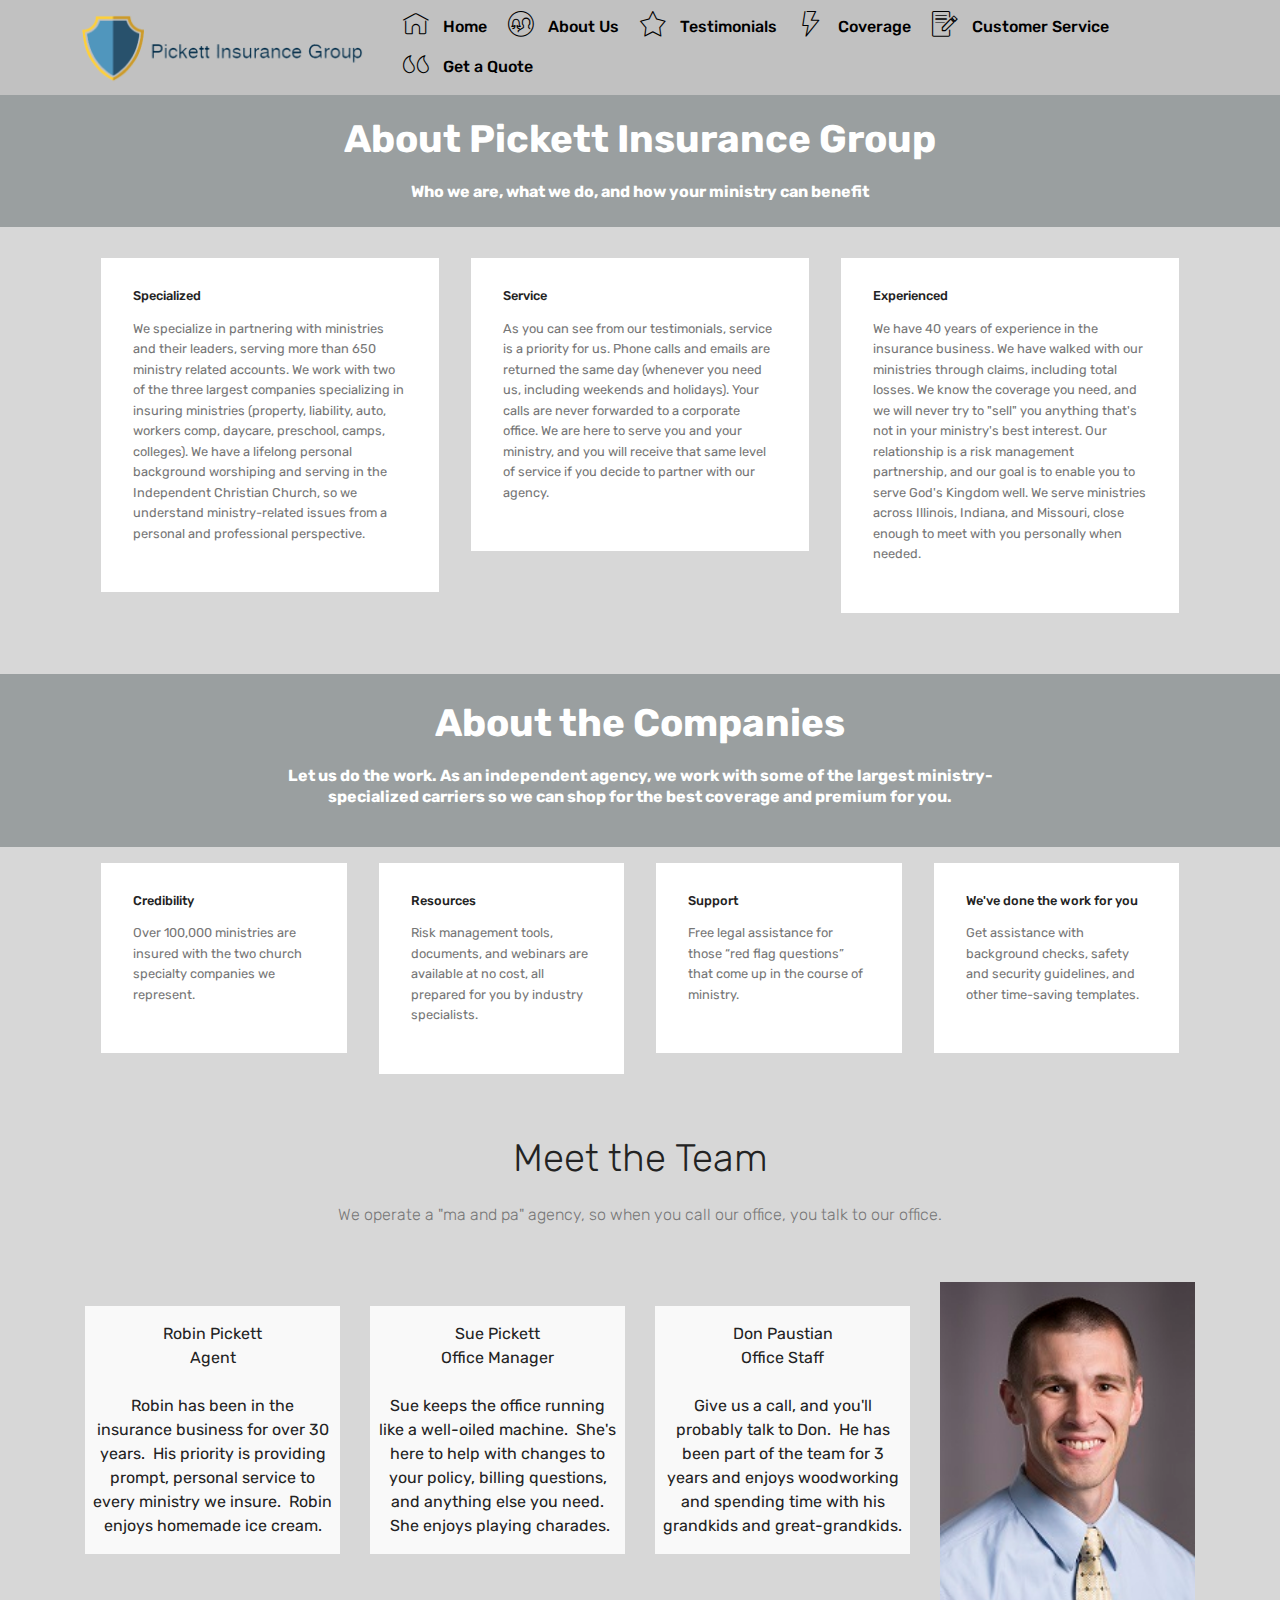
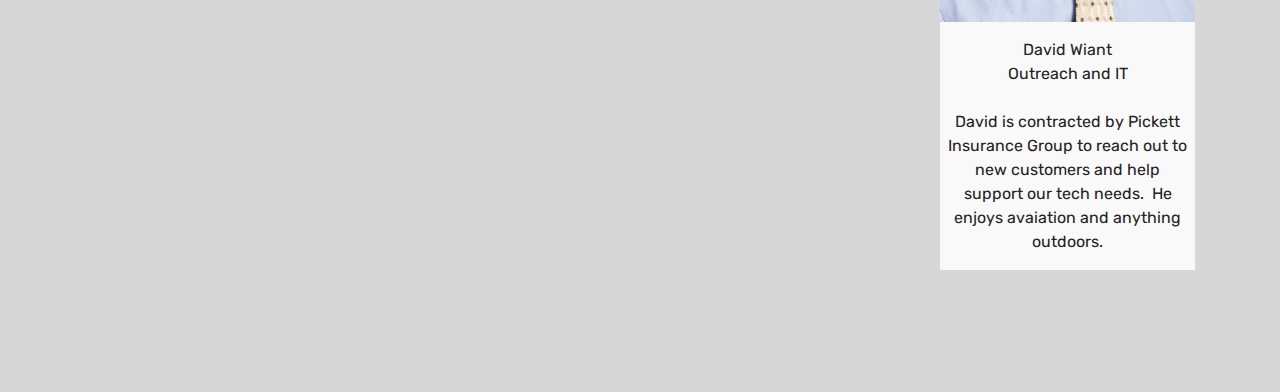
==== commit ed1ec85e: "create github pages" ====
--- a/AboutUs.html
+++ b/AboutUs.html
@@ -22,11 +22,11 @@
   
 </head>
 <body>
-<section class="menu cid-qqexBRSTHK" once="menu" id="menu1-h" data-rv-view="295">
-
-    
-
-    <nav class="navbar navbar-dropdown align-items-center navbar-toggleable-sm">
+<section class="menu cid-qrgZqqJciK" once="menu" id="menu1-1i" data-rv-view="653">
+
+    
+
+    <nav class="navbar navbar-dropdown align-items-center navbar-fixed-top navbar-toggleable-sm">
         <button class="navbar-toggler navbar-toggler-right" type="button" data-toggle="collapse" data-target="#navbarSupportedContent" aria-controls="navbarSupportedContent" aria-expanded="false" aria-label="Toggle navigation">
             <div class="hamburger">
                 <span></span>
@@ -39,7 +39,7 @@
             <div class="navbar-brand">
                 <span class="navbar-logo">
                     <a href="https://mobirise.com">
-                         <img src="assets/images/shield-transparent-1156x300.png" alt="Mobirise" title="" media-simple="true" style="height: 5.3rem;">
+                         <img src="assets/images/shield-transparent-1156x300.png" alt="Mobirise" title="" media-simple="true" style="height: 4.6rem;">
                     </a>
                 </span>
                 
@@ -51,20 +51,27 @@
                     <a class="nav-link link text-black display-4" href="index.html">
                         <span class="mbri-home mbr-iconfont mbr-iconfont-btn"></span>
                         Home</a>
+                </li><li class="nav-item"><a class="nav-link link text-black display-4" href="AboutUs.html"><span class="mbri-users mbr-iconfont mbr-iconfont-btn"></span>
+                        
+                        About Us</a></li><li class="nav-item"><a class="nav-link link text-black display-4" href="Testimonials.html"><span class="mbri-star mbr-iconfont mbr-iconfont-btn"></span>
+                        
+                        Testimonials</a></li><li class="nav-item"><a class="nav-link link text-black display-4" href="Coverage.html"><span class="mbri-speed mbr-iconfont mbr-iconfont-btn"></span>
+                        
+                        Coverage</a></li><li class="nav-item"><a class="nav-link link text-black display-4" href="Service.html"><span class="mbri-edit mbr-iconfont mbr-iconfont-btn"></span>
+                        
+                        Customer Service</a></li>
+                <li class="nav-item">
+                    <a class="nav-link link text-black display-4" href="Quote.html"><span class="mbri-quote-left mbr-iconfont mbr-iconfont-btn"></span>
+                        
+                        Get a Quote</a>
                 </li>
-                <li class="nav-item dropdown">
-                    <a class="nav-link link text-black display-4" href="AboutUs.html" aria-expanded="false"><span class="mbri-users mbr-iconfont mbr-iconfont-btn"></span>
-                        
-                        About Us
-                    </a>
-                </li><li class="nav-item dropdown"><a class="nav-link link text-black display-4" href="Testimonials.html"><span class="mbri-star mbr-iconfont mbr-iconfont-btn"></span>&nbsp;Testimonials<br></a></li><li class="nav-item dropdown"><a class="nav-link link text-black display-4" href="Coverage.html"><span class="mbri-pages mbr-iconfont mbr-iconfont-btn"></span>&nbsp;Coverage<br></a></li><li class="nav-item dropdown"><a class="nav-link link text-black dropdown-toggle display-4" href="Service.html" data-toggle="dropdown-submenu" aria-expanded="false"><span class="mbri-edit mbr-iconfont mbr-iconfont-btn"></span>Customer Service&nbsp;<br></a><div class="dropdown-menu"><a class="text-black dropdown-item display-4" href="Certificate.html">Certificate of Insurance</a><a class="text-black dropdown-item display-4" href="ID.html">ID Cards</a><a class="text-black dropdown-item display-4" href="Contact.html">Contact Us</a></div></li><li class="nav-item"><a class="nav-link link text-black display-4" href="Quote.html"><span class="mbri-quote-left mbr-iconfont mbr-iconfont-btn"></span>&nbsp;Get a Quote<br></a></li>
             </ul>
             
         </div>
     </nav>
 </section>
 
-<section class="engine"><a href="https://mobirise.co/o">bootstrap buttons</a></section><section class="mbr-section content5 cid-qr9ZFkmd78 mbr-parallax-background" id="content5-1e" data-rv-view="297">
+<section class="engine"><a href="https://mobirise.co/p">bootstrap dropdown</a></section><section class="mbr-section content5 cid-qr9ZFkmd78 mbr-parallax-background" id="content5-1e" data-rv-view="655">
 
     
 
@@ -85,7 +92,7 @@
     </div>
 </section>
 
-<section class="features4 cid-qr9ZxVMntB" id="features4-1d" data-rv-view="300">
+<section class="features4 cid-qr9ZxVMntB" id="features4-1d" data-rv-view="658">
     
          
 
@@ -129,7 +136,7 @@
     </div>
 </section>
 
-<section class="mbr-section content5 cid-qra1D5GTVJ mbr-parallax-background" id="content5-1h" data-rv-view="303">
+<section class="mbr-section content5 cid-qra1D5GTVJ mbr-parallax-background" id="content5-1h" data-rv-view="661">
 
     
 
@@ -148,7 +155,7 @@
     </div>
 </section>
 
-<section class="features4 cid-qra0XKVzIK" id="features4-1g" data-rv-view="306">
+<section class="features4 cid-qra0XKVzIK" id="features4-1g" data-rv-view="664">
     
          
 
@@ -205,7 +212,7 @@
     </div>
 </section>
 
-<section class="features16 cid-qqZFV6cCac" id="features16-n" data-rv-view="309">
+<section class="features16 cid-qqZFV6cCac" id="features16-n" data-rv-view="667">
     
     
     
@@ -218,7 +225,7 @@
             
         <div class="team-item col-lg-3 col-md-6">
                 <div class="item-image">
-                    <img src="assets/images/robin-final-320x436.jpg" alt="" title="" media-simple="true">
+                    <img src="assets/images/robin-final-815x1108.jpg" alt="" title="" media-simple="true">
                 </div>
                 <div class="item-caption py-3">
                     <div class="item-name px-2">
--- a/assets/mobirise/css/mbr-additional.css
+++ b/assets/mobirise/css/mbr-additional.css
@@ -866,7 +866,7 @@
   width: 30px;
   height: 2px;
   border-right: 5px;
-  background-color: #ffffff;
+  background-color: #232323;
 }
 .cid-qqexBRSTHK button.navbar-toggler .hamburger span:nth-child(1) {
   top: 0;
@@ -1170,6 +1170,492 @@
     -webkit-justify-content: center;
   }
 }
+.cid-qrgZqqJciK .navbar {
+  padding: .5rem 0;
+  background: #c1c1c1;
+  transition: none;
+  min-height: 77px;
+}
+.cid-qrgZqqJciK .navbar-dropdown.bg-color.transparent.opened {
+  background: #c1c1c1;
+}
+.cid-qrgZqqJciK a {
+  font-style: normal;
+}
+.cid-qrgZqqJciK .nav-item span {
+  padding-right: 0.4em;
+  font-size: 1.6rem;
+  line-height: 0.5em;
+  vertical-align: text-bottom;
+  position: relative;
+  top: -0.2em;
+  text-decoration: none;
+}
+.cid-qrgZqqJciK .nav-item a {
+  padding: 0.7rem 0 !important;
+  margin: 0rem .65rem !important;
+}
+.cid-qrgZqqJciK .btn {
+  padding: 0.4rem 1.5rem;
+  display: inline-flex;
+  align-items: center;
+}
+.cid-qrgZqqJciK .btn .mbr-iconfont {
+  font-size: 1.6rem;
+}
+.cid-qrgZqqJciK .menu-logo {
+  margin-right: auto;
+}
+.cid-qrgZqqJciK .menu-logo .navbar-brand {
+  display: flex;
+  margin-left: 5rem;
+  padding: 0;
+  transition: padding .2s;
+  min-height: 3.8rem;
+  align-items: center;
+}
+.cid-qrgZqqJciK .menu-logo .navbar-brand .navbar-caption-wrap {
+  display: -webkit-flex;
+  -webkit-align-items: center;
+  align-items: center;
+  word-break: break-word;
+  min-width: 7rem;
+  margin: .3rem 0;
+}
+.cid-qrgZqqJciK .menu-logo .navbar-brand .navbar-caption-wrap .navbar-caption {
+  line-height: 1.2rem !important;
+  padding-right: 2rem;
+}
+.cid-qrgZqqJciK .menu-logo .navbar-brand .navbar-logo {
+  font-size: 4rem;
+  transition: font-size 0.25s;
+}
+.cid-qrgZqqJciK .menu-logo .navbar-brand .navbar-logo img {
+  display: flex;
+}
+.cid-qrgZqqJciK .menu-logo .navbar-brand .navbar-logo .mbr-iconfont {
+  transition: font-size 0.25s;
+}
+.cid-qrgZqqJciK .navbar-toggleable-sm .navbar-collapse {
+  justify-content: flex-end;
+  -webkit-justify-content: flex-end;
+  padding-right: 5rem;
+  width: auto;
+}
+.cid-qrgZqqJciK .navbar-toggleable-sm .navbar-collapse .navbar-nav {
+  flex-wrap: wrap;
+  -webkit-flex-wrap: wrap;
+  padding-left: 0;
+}
+.cid-qrgZqqJciK .navbar-toggleable-sm .navbar-collapse .navbar-nav .nav-item {
+  -webkit-align-self: center;
+  align-self: center;
+}
+.cid-qrgZqqJciK .navbar-toggleable-sm .navbar-collapse .navbar-buttons {
+  padding-left: 0;
+  padding-bottom: 0;
+}
+.cid-qrgZqqJciK .dropdown .dropdown-menu {
+  background: #c1c1c1;
+  display: none;
+  position: absolute;
+  min-width: 5rem;
+  padding-top: 1.4rem;
+  padding-bottom: 1.4rem;
+  text-align: left;
+}
+.cid-qrgZqqJciK .dropdown .dropdown-menu .dropdown-item {
+  width: auto;
+  padding: 0.235em 1.5385em 0.235em 1.5385em !important;
+}
+.cid-qrgZqqJciK .dropdown .dropdown-menu .dropdown-item::after {
+  right: 0.5rem;
+}
+.cid-qrgZqqJciK .dropdown .dropdown-menu .dropdown-submenu {
+  margin: 0;
+}
+.cid-qrgZqqJciK .dropdown.open > .dropdown-menu {
+  display: block;
+}
+.cid-qrgZqqJciK .navbar-toggleable-sm.opened:after {
+  position: absolute;
+  width: 100vw;
+  height: 100vh;
+  content: '';
+  background-color: rgba(0, 0, 0, 0.1);
+  left: 0;
+  bottom: 0;
+  transform: translateY(100%);
+  -webkit-transform: translateY(100%);
+  z-index: 1000;
+}
+.cid-qrgZqqJciK .navbar.navbar-short {
+  min-height: 60px;
+  transition: all .2s;
+}
+.cid-qrgZqqJciK .navbar.navbar-short .navbar-toggler-right {
+  top: 20px;
+}
+.cid-qrgZqqJciK .navbar.navbar-short .navbar-logo a {
+  font-size: 2.5rem !important;
+  line-height: 2.5rem;
+  transition: font-size 0.25s;
+}
+.cid-qrgZqqJciK .navbar.navbar-short .navbar-logo a .mbr-iconfont {
+  font-size: 2.5rem !important;
+}
+.cid-qrgZqqJciK .navbar.navbar-short .navbar-logo a img {
+  height: 3rem !important;
+}
+.cid-qrgZqqJciK .navbar.navbar-short .navbar-brand {
+  min-height: 3rem;
+}
+.cid-qrgZqqJciK button.navbar-toggler {
+  width: 31px;
+  height: 18px;
+  cursor: pointer;
+  transition: all .2s;
+  top: 1.5rem;
+  right: 1rem;
+}
+.cid-qrgZqqJciK button.navbar-toggler:focus {
+  outline: none;
+}
+.cid-qrgZqqJciK button.navbar-toggler .hamburger span {
+  position: absolute;
+  right: 0;
+  width: 30px;
+  height: 2px;
+  border-right: 5px;
+  background-color: #232323;
+}
+.cid-qrgZqqJciK button.navbar-toggler .hamburger span:nth-child(1) {
+  top: 0;
+  transition: all .2s;
+}
+.cid-qrgZqqJciK button.navbar-toggler .hamburger span:nth-child(2) {
+  top: 8px;
+  transition: all .15s;
+}
+.cid-qrgZqqJciK button.navbar-toggler .hamburger span:nth-child(3) {
+  top: 8px;
+  transition: all .15s;
+}
+.cid-qrgZqqJciK button.navbar-toggler .hamburger span:nth-child(4) {
+  top: 16px;
+  transition: all .2s;
+}
+.cid-qrgZqqJciK nav.opened .hamburger span:nth-child(1) {
+  top: 8px;
+  width: 0;
+  opacity: 0;
+  right: 50%;
+  transition: all .2s;
+}
+.cid-qrgZqqJciK nav.opened .hamburger span:nth-child(2) {
+  -webkit-transform: rotate(45deg);
+  transform: rotate(45deg);
+  transition: all .25s;
+}
+.cid-qrgZqqJciK nav.opened .hamburger span:nth-child(3) {
+  -webkit-transform: rotate(-45deg);
+  transform: rotate(-45deg);
+  transition: all .25s;
+}
+.cid-qrgZqqJciK nav.opened .hamburger span:nth-child(4) {
+  top: 8px;
+  width: 0;
+  opacity: 0;
+  right: 50%;
+  transition: all .2s;
+}
+.cid-qrgZqqJciK .collapsed .btn {
+  display: flex;
+}
+.cid-qrgZqqJciK .collapsed .navbar-collapse {
+  display: none !important;
+  padding-right: 0 !important;
+}
+.cid-qrgZqqJciK .collapsed .navbar-collapse.collapsing,
+.cid-qrgZqqJciK .collapsed .navbar-collapse.show {
+  display: block !important;
+}
+.cid-qrgZqqJciK .collapsed .navbar-collapse.collapsing .navbar-nav,
+.cid-qrgZqqJciK .collapsed .navbar-collapse.show .navbar-nav {
+  display: block;
+  text-align: center;
+}
+.cid-qrgZqqJciK .collapsed .navbar-collapse.collapsing .navbar-nav .nav-item,
+.cid-qrgZqqJciK .collapsed .navbar-collapse.show .navbar-nav .nav-item {
+  clear: both;
+}
+.cid-qrgZqqJciK .collapsed .navbar-collapse.collapsing .navbar-nav .nav-item:last-child,
+.cid-qrgZqqJciK .collapsed .navbar-collapse.show .navbar-nav .nav-item:last-child {
+  margin-bottom: 1rem;
+}
+.cid-qrgZqqJciK .collapsed .navbar-collapse.collapsing .navbar-buttons,
+.cid-qrgZqqJciK .collapsed .navbar-collapse.show .navbar-buttons {
+  text-align: center;
+}
+.cid-qrgZqqJciK .collapsed .navbar-collapse.collapsing .navbar-buttons:last-child,
+.cid-qrgZqqJciK .collapsed .navbar-collapse.show .navbar-buttons:last-child {
+  margin-bottom: 1rem;
+}
+.cid-qrgZqqJciK .collapsed button.navbar-toggler {
+  display: block;
+}
+.cid-qrgZqqJciK .collapsed .navbar-brand {
+  margin-left: 1rem !important;
+  margin-top: .5rem;
+}
+.cid-qrgZqqJciK .collapsed .navbar-toggleable-sm {
+  flex-direction: column;
+  -webkit-flex-direction: column;
+}
+.cid-qrgZqqJciK .collapsed .dropdown .dropdown-menu {
+  width: 100%;
+  text-align: center;
+  position: relative;
+  opacity: 0;
+  display: block;
+  height: 0;
+  visibility: hidden;
+  padding: 0;
+  transition-duration: .5s;
+  transition-property: opacity,padding,height;
+}
+.cid-qrgZqqJciK .collapsed .dropdown.open > .dropdown-menu {
+  position: relative;
+  opacity: 1;
+  height: auto;
+  padding: 1.4rem 0;
+  visibility: visible;
+}
+.cid-qrgZqqJciK .collapsed .dropdown .dropdown-submenu {
+  left: 0;
+  text-align: center;
+  width: 100%;
+}
+.cid-qrgZqqJciK .collapsed .dropdown .dropdown-toggle[data-toggle="dropdown-submenu"]::after {
+  margin-top: 0;
+  position: inherit;
+  right: 0;
+  top: 50%;
+  display: inline-block;
+  width: 0;
+  height: 0;
+  margin-left: .3em;
+  vertical-align: middle;
+  content: "";
+  border-top: .30em solid;
+  border-right: .30em solid transparent;
+  border-left: .30em solid transparent;
+}
+@media (max-width: 991px) {
+  .cid-qrgZqqJciK img {
+    height: 3.8rem !important;
+  }
+  .cid-qrgZqqJciK .btn {
+    display: flex;
+  }
+  .cid-qrgZqqJciK button.navbar-toggler {
+    display: block;
+  }
+  .cid-qrgZqqJciK .navbar-brand {
+    margin-left: 1rem !important;
+    margin-top: .5rem;
+  }
+  .cid-qrgZqqJciK .navbar-toggleable-sm {
+    flex-direction: column;
+    -webkit-flex-direction: column;
+  }
+  .cid-qrgZqqJciK .navbar-collapse {
+    display: none !important;
+    padding-right: 0 !important;
+  }
+  .cid-qrgZqqJciK .navbar-collapse.collapsing,
+  .cid-qrgZqqJciK .navbar-collapse.show {
+    display: block !important;
+  }
+  .cid-qrgZqqJciK .navbar-collapse.collapsing .navbar-nav,
+  .cid-qrgZqqJciK .navbar-collapse.show .navbar-nav {
+    display: block;
+    text-align: center;
+  }
+  .cid-qrgZqqJciK .navbar-collapse.collapsing .navbar-nav .nav-item,
+  .cid-qrgZqqJciK .navbar-collapse.show .navbar-nav .nav-item {
+    clear: both;
+  }
+  .cid-qrgZqqJciK .navbar-collapse.collapsing .navbar-nav .nav-item:last-child,
+  .cid-qrgZqqJciK .navbar-collapse.show .navbar-nav .nav-item:last-child {
+    margin-bottom: 1rem;
+  }
+  .cid-qrgZqqJciK .navbar-collapse.collapsing .navbar-buttons,
+  .cid-qrgZqqJciK .navbar-collapse.show .navbar-buttons {
+    text-align: center;
+  }
+  .cid-qrgZqqJciK .navbar-collapse.collapsing .navbar-buttons:last-child,
+  .cid-qrgZqqJciK .navbar-collapse.show .navbar-buttons:last-child {
+    margin-bottom: 1rem;
+  }
+  .cid-qrgZqqJciK .dropdown .dropdown-menu {
+    width: 100%;
+    text-align: center;
+    position: relative;
+    opacity: 0;
+    display: block;
+    height: 0;
+    visibility: hidden;
+    padding: 0;
+    transition-duration: .5s;
+    transition-property: opacity,padding,height;
+  }
+  .cid-qrgZqqJciK .dropdown.open > .dropdown-menu {
+    position: relative;
+    opacity: 1;
+    height: auto;
+    padding: 1.4rem 0;
+    visibility: visible;
+  }
+  .cid-qrgZqqJciK .dropdown .dropdown-submenu {
+    left: 0;
+    text-align: center;
+    width: 100%;
+  }
+  .cid-qrgZqqJciK .dropdown .dropdown-toggle[data-toggle="dropdown-submenu"]::after {
+    margin-top: 0;
+    position: inherit;
+    right: 0;
+    top: 50%;
+    display: inline-block;
+    width: 0;
+    height: 0;
+    margin-left: .3em;
+    vertical-align: middle;
+    content: "";
+    border-top: .30em solid;
+    border-right: .30em solid transparent;
+    border-left: .30em solid transparent;
+  }
+}
+.cid-qr9ZFkmd78 {
+  padding-top: 120px;
+  padding-bottom: 0px;
+  background-image: url("../../../assets/images/mbr-1620x1080.jpg");
+}
+.cid-qr9ZxVMntB {
+  padding-top: 15px;
+  padding-bottom: 45px;
+  background-color: #d7d7d7;
+}
+.cid-qr9ZxVMntB .card-box {
+  background-color: #ffffff;
+  padding: 2rem;
+}
+.cid-qr9ZxVMntB h4 {
+  font-weight: 500;
+  margin-bottom: 0;
+  text-align: left;
+}
+.cid-qr9ZxVMntB p {
+  color: #767676;
+  text-align: left;
+}
+.cid-qr9ZxVMntB .card-wrapper {
+  position: relative;
+  box-shadow: 0px 0px 0px 0px rgba(0, 0, 0, 0);
+  transition: box-shadow 0.3s;
+}
+.cid-qr9ZxVMntB .card-wrapper:hover {
+  box-shadow: 0px 0px 30px 0px rgba(0, 0, 0, 0.05);
+  transition: box-shadow 0.3s;
+}
+.cid-qr9ZxVMntB .card-img {
+  position: absolute;
+  top: 0;
+  left: 0;
+  width: 100%;
+  overflow: hidden;
+}
+.cid-qr9ZxVMntB .card-title {
+  text-align: left;
+}
+.cid-qra1D5GTVJ {
+  padding-top: 30px;
+  padding-bottom: 15px;
+  background-image: url("../../../assets/images/mbr-1620x1080.jpg");
+}
+.cid-qra0XKVzIK {
+  padding-top: 0px;
+  padding-bottom: 15px;
+  background-color: #d7d7d7;
+}
+.cid-qra0XKVzIK .card-box {
+  background-color: #ffffff;
+  padding: 2rem;
+}
+.cid-qra0XKVzIK h4 {
+  font-weight: 500;
+  margin-bottom: 0;
+  text-align: left;
+}
+.cid-qra0XKVzIK p {
+  color: #767676;
+  text-align: left;
+}
+.cid-qra0XKVzIK .card-wrapper {
+  position: relative;
+  box-shadow: 0px 0px 0px 0px rgba(0, 0, 0, 0);
+  transition: box-shadow 0.3s;
+}
+.cid-qra0XKVzIK .card-wrapper:hover {
+  box-shadow: 0px 0px 30px 0px rgba(0, 0, 0, 0.05);
+  transition: box-shadow 0.3s;
+}
+.cid-qra0XKVzIK .card-img {
+  position: absolute;
+  top: 0;
+  left: 0;
+  width: 100%;
+  overflow: hidden;
+}
+.cid-qqZFV6cCac {
+  padding-top: 30px;
+  padding-bottom: 90px;
+  background-color: #d7d7d7;
+}
+.cid-qqZFV6cCac .mbr-section-subtitle {
+  color: #767676;
+}
+.cid-qqZFV6cCac .media-row {
+  display: flex;
+  justify-content: center;
+}
+.cid-qqZFV6cCac .team-item {
+  transition: all .2s;
+  margin-bottom: 2rem;
+}
+.cid-qqZFV6cCac .team-item .item-image img {
+  width: 100%;
+}
+.cid-qqZFV6cCac .team-item .item-name p {
+  margin-bottom: 0;
+}
+.cid-qqZFV6cCac .team-item .item-role p {
+  margin-bottom: 0;
+}
+.cid-qqZFV6cCac .team-item .item-social {
+  display: flex;
+  flex-wrap: wrap;
+  justify-content: center;
+}
+.cid-qqZFV6cCac .team-item .item-social .socicon {
+  color: #232323;
+  font-size: 17px;
+}
+.cid-qqZFV6cCac .team-item .item-caption {
+  background: #f9f9f9;
+}
 .cid-qqexBRSTHK .navbar {
   padding: .5rem 0;
   background: #c1c1c1;
@@ -1327,7 +1813,7 @@
   width: 30px;
   height: 2px;
   border-right: 5px;
-  background-color: #ffffff;
+  background-color: #232323;
 }
 .cid-qqexBRSTHK button.navbar-toggler .hamburger span:nth-child(1) {
   top: 0;
@@ -1538,123 +2024,68 @@
     border-left: .30em solid transparent;
   }
 }
-.cid-qr9ZFkmd78 {
+.cid-qqZMz2VCyx {
   padding-top: 120px;
-  padding-bottom: 0px;
-  background-image: url("../../../assets/images/mbr-1620x1080.jpg");
-}
-.cid-qr9ZxVMntB {
-  padding-top: 15px;
-  padding-bottom: 45px;
+  padding-bottom: 15px;
+  background-color: #ffffff;
+}
+.cid-qqZMz2VCyx .mbr-section-subtitle {
+  color: #767676;
+  text-align: center;
+}
+.cid-qqZMz2VCyx .media-container-row {
+  -webkit-flex-wrap: wrap;
+  -ms-flex-wrap: wrap;
+  flex-wrap: wrap;
+}
+.cid-qqZMz2VCyx .mbr-text {
+  color: #3c3b3b;
+}
+.cid-qqZMz2VCyx .mbr-author-desc {
+  display: block;
+  color: #767676;
+}
+.cid-qqZMz2VCyx .mbr-author-name {
+  color: #767676;
+  text-align: center;
+}
+.cid-qqZMz2VCyx .mbr-testimonial .panel-item {
   background-color: #d7d7d7;
 }
-.cid-qr9ZxVMntB .card-box {
-  background-color: #ffffff;
-  padding: 2rem;
-}
-.cid-qr9ZxVMntB h4 {
-  font-weight: 500;
-  margin-bottom: 0;
-  text-align: left;
-}
-.cid-qr9ZxVMntB p {
-  color: #767676;
-  text-align: left;
-}
-.cid-qr9ZxVMntB .card-wrapper {
-  position: relative;
-  box-shadow: 0px 0px 0px 0px rgba(0, 0, 0, 0);
-  transition: box-shadow 0.3s;
-}
-.cid-qr9ZxVMntB .card-wrapper:hover {
-  box-shadow: 0px 0px 30px 0px rgba(0, 0, 0, 0.05);
-  transition: box-shadow 0.3s;
-}
-.cid-qr9ZxVMntB .card-img {
-  position: absolute;
-  top: 0;
-  left: 0;
+.cid-qqZMz2VCyx .mbr-testimonial .card-block {
+  -webkit-flex-grow: 0;
+  flex-grow: 0;
+  padding: 2.4rem 2.4rem 0 2.4rem;
+}
+.cid-qqZMz2VCyx .mbr-testimonial .card-block .testimonial-photo {
+  display: inline-block;
+  width: 120px;
+  height: 120px;
+  margin-bottom: 1.6rem;
+  overflow: hidden;
+  border-radius: 50%;
+}
+.cid-qqZMz2VCyx .mbr-testimonial .card-block .testimonial-photo img {
   width: 100%;
-  overflow: hidden;
-}
-.cid-qr9ZxVMntB .card-title {
-  text-align: left;
-}
-.cid-qra1D5GTVJ {
-  padding-top: 30px;
-  padding-bottom: 15px;
-  background-image: url("../../../assets/images/mbr-1620x1080.jpg");
-}
-.cid-qra0XKVzIK {
-  padding-top: 0px;
-  padding-bottom: 15px;
-  background-color: #d7d7d7;
-}
-.cid-qra0XKVzIK .card-box {
-  background-color: #ffffff;
-  padding: 2rem;
-}
-.cid-qra0XKVzIK h4 {
-  font-weight: 500;
-  margin-bottom: 0;
-  text-align: left;
-}
-.cid-qra0XKVzIK p {
-  color: #767676;
-  text-align: left;
-}
-.cid-qra0XKVzIK .card-wrapper {
-  position: relative;
-  box-shadow: 0px 0px 0px 0px rgba(0, 0, 0, 0);
-  transition: box-shadow 0.3s;
-}
-.cid-qra0XKVzIK .card-wrapper:hover {
-  box-shadow: 0px 0px 30px 0px rgba(0, 0, 0, 0.05);
-  transition: box-shadow 0.3s;
-}
-.cid-qra0XKVzIK .card-img {
-  position: absolute;
-  top: 0;
-  left: 0;
-  width: 100%;
-  overflow: hidden;
-}
-.cid-qqZFV6cCac {
-  padding-top: 30px;
-  padding-bottom: 90px;
-  background-color: #d7d7d7;
-}
-.cid-qqZFV6cCac .mbr-section-subtitle {
-  color: #767676;
-}
-.cid-qqZFV6cCac .media-row {
-  display: flex;
-  justify-content: center;
-}
-.cid-qqZFV6cCac .team-item {
-  transition: all .2s;
-  margin-bottom: 2rem;
-}
-.cid-qqZFV6cCac .team-item .item-image img {
-  width: 100%;
-}
-.cid-qqZFV6cCac .team-item .item-name p {
-  margin-bottom: 0;
-}
-.cid-qqZFV6cCac .team-item .item-role p {
-  margin-bottom: 0;
-}
-.cid-qqZFV6cCac .team-item .item-social {
-  display: flex;
-  flex-wrap: wrap;
-  justify-content: center;
-}
-.cid-qqZFV6cCac .team-item .item-social .socicon {
+  min-width: 100%;
+  min-height: 100%;
+}
+.cid-qqZMz2VCyx .mbr-testimonial .card-footer {
+  padding-bottom: 2.4rem;
+  border-top: 0;
+  padding-top: 1rem;
+  word-wrap: break-word;
+  word-break: break-word;
+  background: none;
+}
+@media (max-width: 300px) {
+  .cid-qqZMz2VCyx .testimonial-photo {
+    width: 100% !important;
+    height: auto !important;
+  }
+}
+.cid-qqZMz2VCyx .mbr-text B {
   color: #232323;
-  font-size: 17px;
-}
-.cid-qqZFV6cCac .team-item .item-caption {
-  background: #f9f9f9;
 }
 .cid-qqexBRSTHK .navbar {
   padding: .5rem 0;
@@ -1813,7 +2244,7 @@
   width: 30px;
   height: 2px;
   border-right: 5px;
-  background-color: #ffffff;
+  background-color: #232323;
 }
 .cid-qqexBRSTHK button.navbar-toggler .hamburger span:nth-child(1) {
   top: 0;
@@ -2024,68 +2455,125 @@
     border-left: .30em solid transparent;
   }
 }
-.cid-qqZMz2VCyx {
+.cid-qqZWANKt7d {
   padding-top: 120px;
-  padding-bottom: 15px;
+  padding-bottom: 60px;
   background-color: #ffffff;
 }
-.cid-qqZMz2VCyx .mbr-section-subtitle {
+.cid-qqZWANKt7d .mbr-section-subtitle {
   color: #767676;
-  text-align: center;
-}
-.cid-qqZMz2VCyx .media-container-row {
-  -webkit-flex-wrap: wrap;
-  -ms-flex-wrap: wrap;
-  flex-wrap: wrap;
-}
-.cid-qqZMz2VCyx .mbr-text {
-  color: #3c3b3b;
-}
-.cid-qqZMz2VCyx .mbr-author-desc {
-  display: block;
+}
+.cid-qqZWq1RHHB {
+  padding-top: 45px;
+  padding-bottom: 60px;
+  background-color: #ffffff;
+}
+@media (min-width: 992px) {
+  .cid-qqZWq1RHHB .mbr-figure {
+    padding-right: 4rem;
+  }
+}
+@media (max-width: 992px) {
+  .cid-qqZWq1RHHB .mbr-figure {
+    padding-bottom: 1rem;
+  }
+}
+.cid-qqZWq1RHHB .mbr-text {
   color: #767676;
 }
-.cid-qqZMz2VCyx .mbr-author-name {
+.cid-qqZWsgIIWu {
+  padding-top: 60px;
+  padding-bottom: 60px;
+  background-color: #ffffff;
+}
+@media (min-width: 992px) {
+  .cid-qqZWsgIIWu .mbr-figure {
+    padding-left: 4rem;
+  }
+}
+@media (max-width: 992px) {
+  .cid-qqZWsgIIWu .mbr-figure {
+    padding-top: 1rem;
+  }
+}
+.cid-qqZWsgIIWu .mbr-text {
   color: #767676;
-  text-align: center;
-}
-.cid-qqZMz2VCyx .mbr-testimonial .panel-item {
-  background-color: #d7d7d7;
-}
-.cid-qqZMz2VCyx .mbr-testimonial .card-block {
-  -webkit-flex-grow: 0;
-  flex-grow: 0;
-  padding: 2.4rem 2.4rem 0 2.4rem;
-}
-.cid-qqZMz2VCyx .mbr-testimonial .card-block .testimonial-photo {
+  text-align: left;
+}
+.cid-qqZWqRBOpM {
+  padding-top: 60px;
+  padding-bottom: 60px;
+  background-color: #ffffff;
+}
+@media (min-width: 992px) {
+  .cid-qqZWqRBOpM .mbr-figure {
+    padding-right: 4rem;
+  }
+}
+@media (max-width: 992px) {
+  .cid-qqZWqRBOpM .mbr-figure {
+    padding-bottom: 1rem;
+  }
+}
+.cid-qqZWqRBOpM .mbr-text {
+  color: #767676;
+}
+.cid-qr3Um83cdO {
+  padding-top: 30px;
+  padding-bottom: 30px;
+  background-color: #ffffff;
+}
+.cid-qr3Um83cdO .line {
+  background-color: #149dcc;
+  color: #149dcc;
+  align: center;
+  height: 2px;
+  margin: 0 auto;
+}
+.cid-qr3Um83cdO .section-text {
+  padding: 2rem 0;
+}
+.cid-qr3Um83cdO .inner-container {
+  margin: 0 auto;
+}
+@media (max-width: 768px) {
+  .cid-qr3Um83cdO .inner-container {
+    width: 100% !important;
+  }
+}
+.cid-qqZWlVse6C {
+  padding-top: 60px;
+  padding-bottom: 60px;
+  background-color: #ffffff;
+}
+.cid-qqZWlVse6C .counter-container {
+  color: #767676;
+}
+.cid-qqZWlVse6C .counter-container ul {
+  margin-bottom: 0;
+}
+.cid-qqZWlVse6C .counter-container ul li {
+  margin-bottom: 1rem;
+  list-style: none;
+}
+.cid-qqZWlVse6C .counter-container ul li:before {
+  position: absolute;
+  left: 0px;
+  margin-top: -10px;
+  padding-top: 3px;
+  content: '';
   display: inline-block;
-  width: 120px;
-  height: 120px;
-  margin-bottom: 1.6rem;
-  overflow: hidden;
+  text-align: center;
+  margin: 5px 10px;
+  line-height: 20px;
+  transition: all .2s;
+  color: #ffffff;
+  background: #149dcc;
+  width: 25px;
+  height: 25px;
   border-radius: 50%;
-}
-.cid-qqZMz2VCyx .mbr-testimonial .card-block .testimonial-photo img {
-  width: 100%;
-  min-width: 100%;
-  min-height: 100%;
-}
-.cid-qqZMz2VCyx .mbr-testimonial .card-footer {
-  padding-bottom: 2.4rem;
-  border-top: 0;
-  padding-top: 1rem;
-  word-wrap: break-word;
-  word-break: break-word;
-  background: none;
-}
-@media (max-width: 300px) {
-  .cid-qqZMz2VCyx .testimonial-photo {
-    width: 100% !important;
-    height: auto !important;
-  }
-}
-.cid-qqZMz2VCyx .mbr-text B {
-  color: #232323;
+  border-radius: 0;
+  content: '✓';
 }
 .cid-qqexBRSTHK .navbar {
   padding: .5rem 0;
@@ -2244,7 +2732,7 @@
   width: 30px;
   height: 2px;
   border-right: 5px;
-  background-color: #ffffff;
+  background-color: #232323;
 }
 .cid-qqexBRSTHK button.navbar-toggler .hamburger span:nth-child(1) {
   top: 0;
@@ -2455,125 +2943,69 @@
     border-left: .30em solid transparent;
   }
 }
-.cid-qqZWANKt7d {
+.cid-qr4Ahb6ICD {
   padding-top: 120px;
-  padding-bottom: 60px;
+  padding-bottom: 75px;
+  background-color: #efefef;
+}
+.cid-qr4Ahb6ICD .mbr-section-subtitle {
+  color: #767676;
+}
+.cid-qr4Ahb6ICD .mbr-text {
+  color: #767676;
+}
+.cid-qr4Ahb6ICD .card-wrapper {
+  box-shadow: 0px 0px 0px 0px rgba(0, 0, 0, 0);
+  transition: box-shadow 0.3s;
+}
+.cid-qr4Ahb6ICD .card-wrapper .card-img {
+  display: flex;
+  flex-direction: column;
+  align-items: center;
+  justify-content: center;
+  position: relative;
+  overflow: hidden;
+}
+.cid-qr4Ahb6ICD .card-wrapper .card-img .mbr-overlay {
+  background-color: #efefef;
+  display: none;
+  transition: opacity .3s;
+}
+.cid-qr4Ahb6ICD .card-wrapper .card-img .mbr-section-btn {
+  position: absolute;
+  transition: opacity .3s;
+  margin: 0;
+}
+.cid-qr4Ahb6ICD .card-wrapper .card-box {
   background-color: #ffffff;
-}
-.cid-qqZWANKt7d .mbr-section-subtitle {
-  color: #767676;
-}
-.cid-qqZWq1RHHB {
-  padding-top: 45px;
-  padding-bottom: 60px;
-  background-color: #ffffff;
-}
-@media (min-width: 992px) {
-  .cid-qqZWq1RHHB .mbr-figure {
-    padding-right: 4rem;
-  }
-}
-@media (max-width: 992px) {
-  .cid-qqZWq1RHHB .mbr-figure {
-    padding-bottom: 1rem;
-  }
-}
-.cid-qqZWq1RHHB .mbr-text {
-  color: #767676;
-}
-.cid-qqZWsgIIWu {
-  padding-top: 60px;
-  padding-bottom: 60px;
-  background-color: #ffffff;
-}
-@media (min-width: 992px) {
-  .cid-qqZWsgIIWu .mbr-figure {
-    padding-left: 4rem;
-  }
-}
-@media (max-width: 992px) {
-  .cid-qqZWsgIIWu .mbr-figure {
-    padding-top: 1rem;
-  }
-}
-.cid-qqZWsgIIWu .mbr-text {
-  color: #767676;
-  text-align: left;
-}
-.cid-qqZWqRBOpM {
-  padding-top: 60px;
-  padding-bottom: 60px;
-  background-color: #ffffff;
-}
-@media (min-width: 992px) {
-  .cid-qqZWqRBOpM .mbr-figure {
-    padding-right: 4rem;
-  }
-}
-@media (max-width: 992px) {
-  .cid-qqZWqRBOpM .mbr-figure {
-    padding-bottom: 1rem;
-  }
-}
-.cid-qqZWqRBOpM .mbr-text {
-  color: #767676;
-}
-.cid-qr3Um83cdO {
-  padding-top: 30px;
-  padding-bottom: 30px;
-  background-color: #ffffff;
-}
-.cid-qr3Um83cdO .line {
-  background-color: #149dcc;
-  color: #149dcc;
-  align: center;
-  height: 2px;
-  margin: 0 auto;
-}
-.cid-qr3Um83cdO .section-text {
-  padding: 2rem 0;
-}
-.cid-qr3Um83cdO .inner-container {
-  margin: 0 auto;
-}
-@media (max-width: 768px) {
-  .cid-qr3Um83cdO .inner-container {
-    width: 100% !important;
-  }
-}
-.cid-qqZWlVse6C {
-  padding-top: 60px;
-  padding-bottom: 60px;
-  background-color: #ffffff;
-}
-.cid-qqZWlVse6C .counter-container {
-  color: #767676;
-}
-.cid-qqZWlVse6C .counter-container ul {
+  padding: 0 2rem 2rem 2rem;
+}
+.cid-qr4Ahb6ICD .card-wrapper .card-box h4 {
+  font-weight: 500;
   margin-bottom: 0;
-}
-.cid-qqZWlVse6C .counter-container ul li {
-  margin-bottom: 1rem;
-  list-style: none;
-}
-.cid-qqZWlVse6C .counter-container ul li:before {
-  position: absolute;
-  left: 0px;
-  margin-top: -10px;
-  padding-top: 3px;
-  content: '';
-  display: inline-block;
-  text-align: center;
-  margin: 5px 10px;
-  line-height: 20px;
-  transition: all .2s;
-  color: #ffffff;
-  background: #149dcc;
-  width: 25px;
-  height: 25px;
-  border-radius: 50%;
-  border-radius: 0;
-  content: '✓';
+  padding-top: 2rem;
+}
+.cid-qr4Ahb6ICD .card-wrapper .card-box p {
+  margin-bottom: 0;
+  padding-top: 1.5rem;
+}
+.cid-qr4Ahb6ICD .card-wrapper:hover {
+  box-shadow: 0px 0px 30px 0px rgba(0, 0, 0, 0.05);
+  transition: box-shadow 0.3s;
+}
+.cid-qr4Ahb6ICD .popup-btn .mbr-overlay {
+  display: block !important;
+  opacity: 0;
+}
+.cid-qr4Ahb6ICD .popup-btn .mbr-section-btn {
+  display: block !important;
+  opacity: 0;
+}
+.cid-qr4Ahb6ICD .popup-btn:hover .mbr-overlay {
+  opacity: .5;
+}
+.cid-qr4Ahb6ICD .popup-btn:hover .mbr-section-btn {
+  opacity: 1;
 }
 .cid-qqexBRSTHK .navbar {
   padding: .5rem 0;
@@ -2732,7 +3164,7 @@
   width: 30px;
   height: 2px;
   border-right: 5px;
-  background-color: #ffffff;
+  background-color: #232323;
 }
 .cid-qqexBRSTHK button.navbar-toggler .hamburger span:nth-child(1) {
   top: 0;
@@ -2943,69 +3375,33 @@
     border-left: .30em solid transparent;
   }
 }
-.cid-qr4Ahb6ICD {
+.cid-qr4HfQQDuC {
   padding-top: 120px;
-  padding-bottom: 75px;
-  background-color: #efefef;
-}
-.cid-qr4Ahb6ICD .mbr-section-subtitle {
+  padding-bottom: 90px;
+  background-color: #ffffff;
+}
+.cid-qr4HfQQDuC .title {
+  margin-bottom: 2rem;
+}
+.cid-qr4HfQQDuC .mbr-section-subtitle {
   color: #767676;
-}
-.cid-qr4Ahb6ICD .mbr-text {
-  color: #767676;
-}
-.cid-qr4Ahb6ICD .card-wrapper {
-  box-shadow: 0px 0px 0px 0px rgba(0, 0, 0, 0);
-  transition: box-shadow 0.3s;
-}
-.cid-qr4Ahb6ICD .card-wrapper .card-img {
-  display: flex;
-  flex-direction: column;
-  align-items: center;
-  justify-content: center;
-  position: relative;
-  overflow: hidden;
-}
-.cid-qr4Ahb6ICD .card-wrapper .card-img .mbr-overlay {
-  background-color: #efefef;
-  display: none;
-  transition: opacity .3s;
-}
-.cid-qr4Ahb6ICD .card-wrapper .card-img .mbr-section-btn {
-  position: absolute;
-  transition: opacity .3s;
-  margin: 0;
-}
-.cid-qr4Ahb6ICD .card-wrapper .card-box {
-  background-color: #ffffff;
-  padding: 0 2rem 2rem 2rem;
-}
-.cid-qr4Ahb6ICD .card-wrapper .card-box h4 {
-  font-weight: 500;
-  margin-bottom: 0;
-  padding-top: 2rem;
-}
-.cid-qr4Ahb6ICD .card-wrapper .card-box p {
-  margin-bottom: 0;
-  padding-top: 1.5rem;
-}
-.cid-qr4Ahb6ICD .card-wrapper:hover {
-  box-shadow: 0px 0px 30px 0px rgba(0, 0, 0, 0.05);
-  transition: box-shadow 0.3s;
-}
-.cid-qr4Ahb6ICD .popup-btn .mbr-overlay {
-  display: block !important;
-  opacity: 0;
-}
-.cid-qr4Ahb6ICD .popup-btn .mbr-section-btn {
-  display: block !important;
-  opacity: 0;
-}
-.cid-qr4Ahb6ICD .popup-btn:hover .mbr-overlay {
-  opacity: .5;
-}
-.cid-qr4Ahb6ICD .popup-btn:hover .mbr-section-btn {
-  opacity: 1;
+  text-align: center;
+}
+.cid-qr4HfQQDuC a:not([href]):not([tabindex]) {
+  color: #fff;
+  border-radius: 3px;
+}
+.cid-qr4HfQQDuC a.btn-white:not([href]):not([tabindex]) {
+  color: #333;
+}
+.cid-qr4HfQQDuC .multi-horizontal {
+  flex-grow: 1;
+  -webkit-flex-grow: 1;
+  max-width: 100%;
+}
+.cid-qr4HfQQDuC .input-group-btn {
+  display: block;
+  text-align: center;
 }
 .cid-qqexBRSTHK .navbar {
   padding: .5rem 0;
@@ -3164,7 +3560,7 @@
   width: 30px;
   height: 2px;
   border-right: 5px;
-  background-color: #ffffff;
+  background-color: #232323;
 }
 .cid-qqexBRSTHK button.navbar-toggler .hamburger span:nth-child(1) {
   top: 0;
@@ -3375,31 +3771,30 @@
     border-left: .30em solid transparent;
   }
 }
-.cid-qr4HfQQDuC {
+.cid-qr4JqfhnBL {
   padding-top: 120px;
   padding-bottom: 90px;
   background-color: #ffffff;
 }
-.cid-qr4HfQQDuC .title {
+.cid-qr4JqfhnBL .title {
   margin-bottom: 2rem;
 }
-.cid-qr4HfQQDuC .mbr-section-subtitle {
+.cid-qr4JqfhnBL .mbr-section-subtitle {
   color: #767676;
-  text-align: center;
-}
-.cid-qr4HfQQDuC a:not([href]):not([tabindex]) {
+}
+.cid-qr4JqfhnBL a:not([href]):not([tabindex]) {
   color: #fff;
   border-radius: 3px;
 }
-.cid-qr4HfQQDuC a.btn-white:not([href]):not([tabindex]) {
+.cid-qr4JqfhnBL a.btn-white:not([href]):not([tabindex]) {
   color: #333;
 }
-.cid-qr4HfQQDuC .multi-horizontal {
+.cid-qr4JqfhnBL .multi-horizontal {
   flex-grow: 1;
   -webkit-flex-grow: 1;
   max-width: 100%;
 }
-.cid-qr4HfQQDuC .input-group-btn {
+.cid-qr4JqfhnBL .input-group-btn {
   display: block;
   text-align: center;
 }
@@ -3560,7 +3955,7 @@
   width: 30px;
   height: 2px;
   border-right: 5px;
-  background-color: #ffffff;
+  background-color: #232323;
 }
 .cid-qqexBRSTHK button.navbar-toggler .hamburger span:nth-child(1) {
   top: 0;
@@ -3771,30 +4166,30 @@
     border-left: .30em solid transparent;
   }
 }
-.cid-qr4JqfhnBL {
+.cid-qr9EnhEQ4G {
   padding-top: 120px;
   padding-bottom: 90px;
   background-color: #ffffff;
 }
-.cid-qr4JqfhnBL .title {
+.cid-qr9EnhEQ4G .title {
   margin-bottom: 2rem;
 }
-.cid-qr4JqfhnBL .mbr-section-subtitle {
+.cid-qr9EnhEQ4G .mbr-section-subtitle {
   color: #767676;
 }
-.cid-qr4JqfhnBL a:not([href]):not([tabindex]) {
+.cid-qr9EnhEQ4G a:not([href]):not([tabindex]) {
   color: #fff;
   border-radius: 3px;
 }
-.cid-qr4JqfhnBL a.btn-white:not([href]):not([tabindex]) {
+.cid-qr9EnhEQ4G a.btn-white:not([href]):not([tabindex]) {
   color: #333;
 }
-.cid-qr4JqfhnBL .multi-horizontal {
+.cid-qr9EnhEQ4G .multi-horizontal {
   flex-grow: 1;
   -webkit-flex-grow: 1;
   max-width: 100%;
 }
-.cid-qr4JqfhnBL .input-group-btn {
+.cid-qr9EnhEQ4G .input-group-btn {
   display: block;
   text-align: center;
 }
@@ -3955,7 +4350,7 @@
   width: 30px;
   height: 2px;
   border-right: 5px;
-  background-color: #ffffff;
+  background-color: #232323;
 }
 .cid-qqexBRSTHK button.navbar-toggler .hamburger span:nth-child(1) {
   top: 0;
@@ -4166,401 +4561,6 @@
     border-left: .30em solid transparent;
   }
 }
-.cid-qr9EnhEQ4G {
-  padding-top: 120px;
-  padding-bottom: 90px;
-  background-color: #ffffff;
-}
-.cid-qr9EnhEQ4G .title {
-  margin-bottom: 2rem;
-}
-.cid-qr9EnhEQ4G .mbr-section-subtitle {
-  color: #767676;
-}
-.cid-qr9EnhEQ4G a:not([href]):not([tabindex]) {
-  color: #fff;
-  border-radius: 3px;
-}
-.cid-qr9EnhEQ4G a.btn-white:not([href]):not([tabindex]) {
-  color: #333;
-}
-.cid-qr9EnhEQ4G .multi-horizontal {
-  flex-grow: 1;
-  -webkit-flex-grow: 1;
-  max-width: 100%;
-}
-.cid-qr9EnhEQ4G .input-group-btn {
-  display: block;
-  text-align: center;
-}
-.cid-qqexBRSTHK .navbar {
-  padding: .5rem 0;
-  background: #c1c1c1;
-  transition: none;
-  min-height: 77px;
-}
-.cid-qqexBRSTHK .navbar-dropdown.bg-color.transparent.opened {
-  background: #c1c1c1;
-}
-.cid-qqexBRSTHK a {
-  font-style: normal;
-}
-.cid-qqexBRSTHK .nav-item span {
-  padding-right: 0.4em;
-  font-size: 1.6rem;
-  line-height: 0.5em;
-  vertical-align: text-bottom;
-  position: relative;
-  top: -0.2em;
-  text-decoration: none;
-}
-.cid-qqexBRSTHK .nav-item a {
-  padding: 0.7rem 0 !important;
-  margin: 0rem .65rem !important;
-}
-.cid-qqexBRSTHK .btn {
-  padding: 0.4rem 1.5rem;
-  display: inline-flex;
-  align-items: center;
-}
-.cid-qqexBRSTHK .btn .mbr-iconfont {
-  font-size: 1.6rem;
-}
-.cid-qqexBRSTHK .menu-logo {
-  margin-right: auto;
-}
-.cid-qqexBRSTHK .menu-logo .navbar-brand {
-  display: flex;
-  margin-left: 5rem;
-  padding: 0;
-  transition: padding .2s;
-  min-height: 3.8rem;
-  align-items: center;
-}
-.cid-qqexBRSTHK .menu-logo .navbar-brand .navbar-caption-wrap {
-  display: -webkit-flex;
-  -webkit-align-items: center;
-  align-items: center;
-  word-break: break-word;
-  min-width: 7rem;
-  margin: .3rem 0;
-}
-.cid-qqexBRSTHK .menu-logo .navbar-brand .navbar-caption-wrap .navbar-caption {
-  line-height: 1.2rem !important;
-  padding-right: 2rem;
-}
-.cid-qqexBRSTHK .menu-logo .navbar-brand .navbar-logo {
-  font-size: 4rem;
-  transition: font-size 0.25s;
-}
-.cid-qqexBRSTHK .menu-logo .navbar-brand .navbar-logo img {
-  display: flex;
-}
-.cid-qqexBRSTHK .menu-logo .navbar-brand .navbar-logo .mbr-iconfont {
-  transition: font-size 0.25s;
-}
-.cid-qqexBRSTHK .navbar-toggleable-sm .navbar-collapse {
-  justify-content: flex-end;
-  -webkit-justify-content: flex-end;
-  padding-right: 5rem;
-  width: auto;
-}
-.cid-qqexBRSTHK .navbar-toggleable-sm .navbar-collapse .navbar-nav {
-  flex-wrap: wrap;
-  -webkit-flex-wrap: wrap;
-  padding-left: 0;
-}
-.cid-qqexBRSTHK .navbar-toggleable-sm .navbar-collapse .navbar-nav .nav-item {
-  -webkit-align-self: center;
-  align-self: center;
-}
-.cid-qqexBRSTHK .navbar-toggleable-sm .navbar-collapse .navbar-buttons {
-  padding-left: 0;
-  padding-bottom: 0;
-}
-.cid-qqexBRSTHK .dropdown .dropdown-menu {
-  background: #c1c1c1;
-  display: none;
-  position: absolute;
-  min-width: 5rem;
-  padding-top: 1.4rem;
-  padding-bottom: 1.4rem;
-  text-align: left;
-}
-.cid-qqexBRSTHK .dropdown .dropdown-menu .dropdown-item {
-  width: auto;
-  padding: 0.235em 1.5385em 0.235em 1.5385em !important;
-}
-.cid-qqexBRSTHK .dropdown .dropdown-menu .dropdown-item::after {
-  right: 0.5rem;
-}
-.cid-qqexBRSTHK .dropdown .dropdown-menu .dropdown-submenu {
-  margin: 0;
-}
-.cid-qqexBRSTHK .dropdown.open > .dropdown-menu {
-  display: block;
-}
-.cid-qqexBRSTHK .navbar-toggleable-sm.opened:after {
-  position: absolute;
-  width: 100vw;
-  height: 100vh;
-  content: '';
-  background-color: rgba(0, 0, 0, 0.1);
-  left: 0;
-  bottom: 0;
-  transform: translateY(100%);
-  -webkit-transform: translateY(100%);
-  z-index: 1000;
-}
-.cid-qqexBRSTHK .navbar.navbar-short {
-  min-height: 60px;
-  transition: all .2s;
-}
-.cid-qqexBRSTHK .navbar.navbar-short .navbar-toggler-right {
-  top: 20px;
-}
-.cid-qqexBRSTHK .navbar.navbar-short .navbar-logo a {
-  font-size: 2.5rem !important;
-  line-height: 2.5rem;
-  transition: font-size 0.25s;
-}
-.cid-qqexBRSTHK .navbar.navbar-short .navbar-logo a .mbr-iconfont {
-  font-size: 2.5rem !important;
-}
-.cid-qqexBRSTHK .navbar.navbar-short .navbar-logo a img {
-  height: 3rem !important;
-}
-.cid-qqexBRSTHK .navbar.navbar-short .navbar-brand {
-  min-height: 3rem;
-}
-.cid-qqexBRSTHK button.navbar-toggler {
-  width: 31px;
-  height: 18px;
-  cursor: pointer;
-  transition: all .2s;
-  top: 1.5rem;
-  right: 1rem;
-}
-.cid-qqexBRSTHK button.navbar-toggler:focus {
-  outline: none;
-}
-.cid-qqexBRSTHK button.navbar-toggler .hamburger span {
-  position: absolute;
-  right: 0;
-  width: 30px;
-  height: 2px;
-  border-right: 5px;
-  background-color: #ffffff;
-}
-.cid-qqexBRSTHK button.navbar-toggler .hamburger span:nth-child(1) {
-  top: 0;
-  transition: all .2s;
-}
-.cid-qqexBRSTHK button.navbar-toggler .hamburger span:nth-child(2) {
-  top: 8px;
-  transition: all .15s;
-}
-.cid-qqexBRSTHK button.navbar-toggler .hamburger span:nth-child(3) {
-  top: 8px;
-  transition: all .15s;
-}
-.cid-qqexBRSTHK button.navbar-toggler .hamburger span:nth-child(4) {
-  top: 16px;
-  transition: all .2s;
-}
-.cid-qqexBRSTHK nav.opened .hamburger span:nth-child(1) {
-  top: 8px;
-  width: 0;
-  opacity: 0;
-  right: 50%;
-  transition: all .2s;
-}
-.cid-qqexBRSTHK nav.opened .hamburger span:nth-child(2) {
-  -webkit-transform: rotate(45deg);
-  transform: rotate(45deg);
-  transition: all .25s;
-}
-.cid-qqexBRSTHK nav.opened .hamburger span:nth-child(3) {
-  -webkit-transform: rotate(-45deg);
-  transform: rotate(-45deg);
-  transition: all .25s;
-}
-.cid-qqexBRSTHK nav.opened .hamburger span:nth-child(4) {
-  top: 8px;
-  width: 0;
-  opacity: 0;
-  right: 50%;
-  transition: all .2s;
-}
-.cid-qqexBRSTHK .collapsed .btn {
-  display: flex;
-}
-.cid-qqexBRSTHK .collapsed .navbar-collapse {
-  display: none !important;
-  padding-right: 0 !important;
-}
-.cid-qqexBRSTHK .collapsed .navbar-collapse.collapsing,
-.cid-qqexBRSTHK .collapsed .navbar-collapse.show {
-  display: block !important;
-}
-.cid-qqexBRSTHK .collapsed .navbar-collapse.collapsing .navbar-nav,
-.cid-qqexBRSTHK .collapsed .navbar-collapse.show .navbar-nav {
-  display: block;
-  text-align: center;
-}
-.cid-qqexBRSTHK .collapsed .navbar-collapse.collapsing .navbar-nav .nav-item,
-.cid-qqexBRSTHK .collapsed .navbar-collapse.show .navbar-nav .nav-item {
-  clear: both;
-}
-.cid-qqexBRSTHK .collapsed .navbar-collapse.collapsing .navbar-nav .nav-item:last-child,
-.cid-qqexBRSTHK .collapsed .navbar-collapse.show .navbar-nav .nav-item:last-child {
-  margin-bottom: 1rem;
-}
-.cid-qqexBRSTHK .collapsed .navbar-collapse.collapsing .navbar-buttons,
-.cid-qqexBRSTHK .collapsed .navbar-collapse.show .navbar-buttons {
-  text-align: center;
-}
-.cid-qqexBRSTHK .collapsed .navbar-collapse.collapsing .navbar-buttons:last-child,
-.cid-qqexBRSTHK .collapsed .navbar-collapse.show .navbar-buttons:last-child {
-  margin-bottom: 1rem;
-}
-.cid-qqexBRSTHK .collapsed button.navbar-toggler {
-  display: block;
-}
-.cid-qqexBRSTHK .collapsed .navbar-brand {
-  margin-left: 1rem !important;
-  margin-top: .5rem;
-}
-.cid-qqexBRSTHK .collapsed .navbar-toggleable-sm {
-  flex-direction: column;
-  -webkit-flex-direction: column;
-}
-.cid-qqexBRSTHK .collapsed .dropdown .dropdown-menu {
-  width: 100%;
-  text-align: center;
-  position: relative;
-  opacity: 0;
-  display: block;
-  height: 0;
-  visibility: hidden;
-  padding: 0;
-  transition-duration: .5s;
-  transition-property: opacity,padding,height;
-}
-.cid-qqexBRSTHK .collapsed .dropdown.open > .dropdown-menu {
-  position: relative;
-  opacity: 1;
-  height: auto;
-  padding: 1.4rem 0;
-  visibility: visible;
-}
-.cid-qqexBRSTHK .collapsed .dropdown .dropdown-submenu {
-  left: 0;
-  text-align: center;
-  width: 100%;
-}
-.cid-qqexBRSTHK .collapsed .dropdown .dropdown-toggle[data-toggle="dropdown-submenu"]::after {
-  margin-top: 0;
-  position: inherit;
-  right: 0;
-  top: 50%;
-  display: inline-block;
-  width: 0;
-  height: 0;
-  margin-left: .3em;
-  vertical-align: middle;
-  content: "";
-  border-top: .30em solid;
-  border-right: .30em solid transparent;
-  border-left: .30em solid transparent;
-}
-@media (max-width: 991px) {
-  .cid-qqexBRSTHK img {
-    height: 3.8rem !important;
-  }
-  .cid-qqexBRSTHK .btn {
-    display: flex;
-  }
-  .cid-qqexBRSTHK button.navbar-toggler {
-    display: block;
-  }
-  .cid-qqexBRSTHK .navbar-brand {
-    margin-left: 1rem !important;
-    margin-top: .5rem;
-  }
-  .cid-qqexBRSTHK .navbar-toggleable-sm {
-    flex-direction: column;
-    -webkit-flex-direction: column;
-  }
-  .cid-qqexBRSTHK .navbar-collapse {
-    display: none !important;
-    padding-right: 0 !important;
-  }
-  .cid-qqexBRSTHK .navbar-collapse.collapsing,
-  .cid-qqexBRSTHK .navbar-collapse.show {
-    display: block !important;
-  }
-  .cid-qqexBRSTHK .navbar-collapse.collapsing .navbar-nav,
-  .cid-qqexBRSTHK .navbar-collapse.show .navbar-nav {
-    display: block;
-    text-align: center;
-  }
-  .cid-qqexBRSTHK .navbar-collapse.collapsing .navbar-nav .nav-item,
-  .cid-qqexBRSTHK .navbar-collapse.show .navbar-nav .nav-item {
-    clear: both;
-  }
-  .cid-qqexBRSTHK .navbar-collapse.collapsing .navbar-nav .nav-item:last-child,
-  .cid-qqexBRSTHK .navbar-collapse.show .navbar-nav .nav-item:last-child {
-    margin-bottom: 1rem;
-  }
-  .cid-qqexBRSTHK .navbar-collapse.collapsing .navbar-buttons,
-  .cid-qqexBRSTHK .navbar-collapse.show .navbar-buttons {
-    text-align: center;
-  }
-  .cid-qqexBRSTHK .navbar-collapse.collapsing .navbar-buttons:last-child,
-  .cid-qqexBRSTHK .navbar-collapse.show .navbar-buttons:last-child {
-    margin-bottom: 1rem;
-  }
-  .cid-qqexBRSTHK .dropdown .dropdown-menu {
-    width: 100%;
-    text-align: center;
-    position: relative;
-    opacity: 0;
-    display: block;
-    height: 0;
-    visibility: hidden;
-    padding: 0;
-    transition-duration: .5s;
-    transition-property: opacity,padding,height;
-  }
-  .cid-qqexBRSTHK .dropdown.open > .dropdown-menu {
-    position: relative;
-    opacity: 1;
-    height: auto;
-    padding: 1.4rem 0;
-    visibility: visible;
-  }
-  .cid-qqexBRSTHK .dropdown .dropdown-submenu {
-    left: 0;
-    text-align: center;
-    width: 100%;
-  }
-  .cid-qqexBRSTHK .dropdown .dropdown-toggle[data-toggle="dropdown-submenu"]::after {
-    margin-top: 0;
-    position: inherit;
-    right: 0;
-    top: 50%;
-    display: inline-block;
-    width: 0;
-    height: 0;
-    margin-left: .3em;
-    vertical-align: middle;
-    content: "";
-    border-top: .30em solid;
-    border-right: .30em solid transparent;
-    border-left: .30em solid transparent;
-  }
-}
 .cid-qr9PTpXwYe {
   padding-top: 120px;
   padding-bottom: 15px;
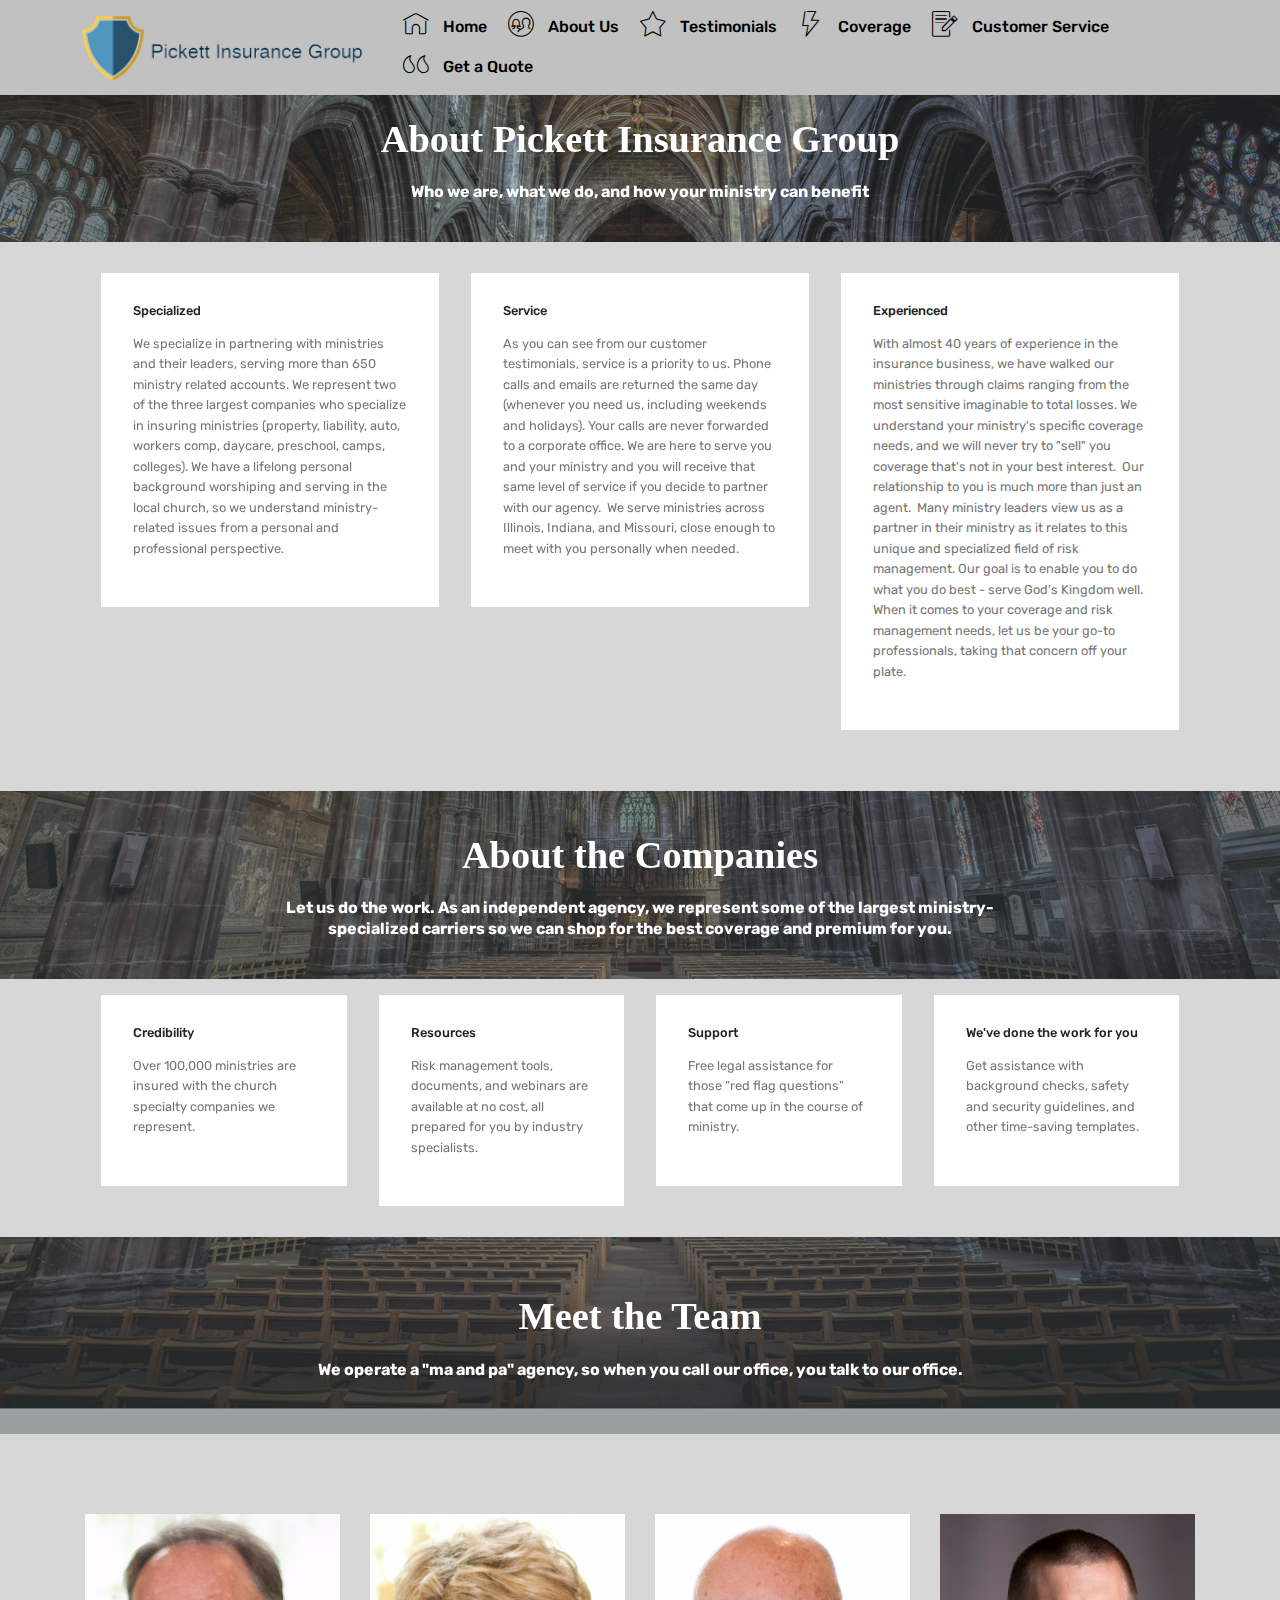
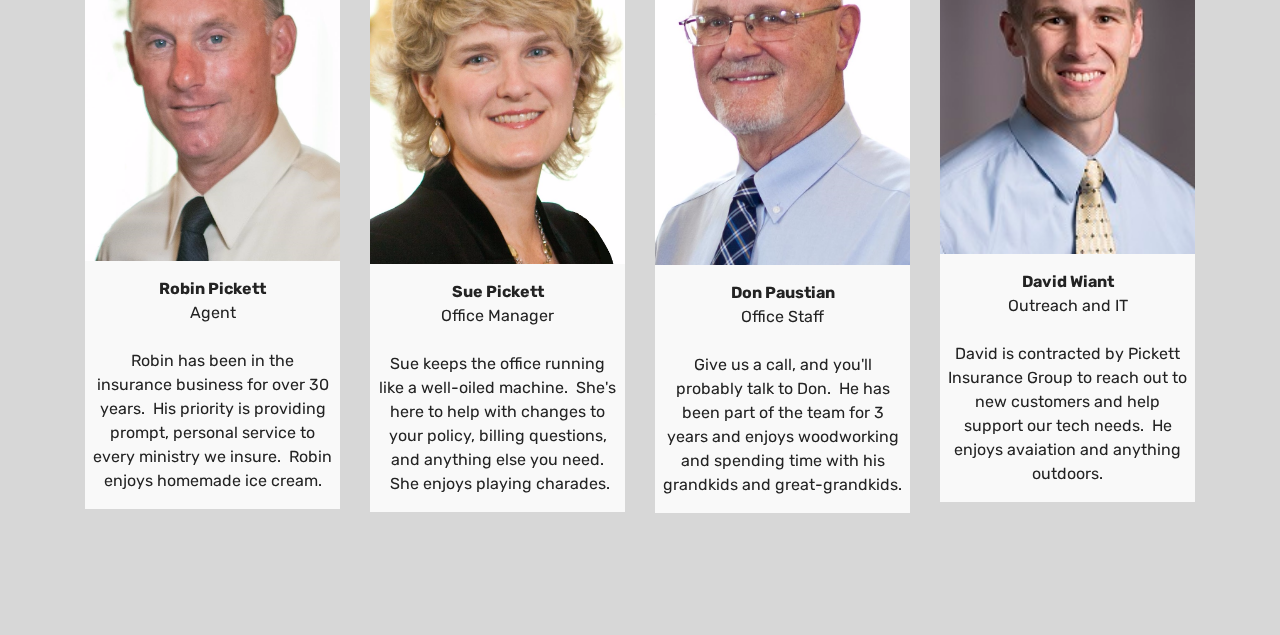
==== commit 62db2e1b: "create github pages" ====
--- a/AboutUs.html
+++ b/AboutUs.html
@@ -22,7 +22,7 @@
   
 </head>
 <body>
-<section class="menu cid-qrgZqqJciK" once="menu" id="menu1-1i" data-rv-view="653">
+<section class="menu cid-qrgZqqJciK" once="menu" id="menu1-1i" data-rv-view="260">
 
     
 
@@ -71,11 +71,11 @@
     </nav>
 </section>
 
-<section class="engine"><a href="https://mobirise.co/p">bootstrap dropdown</a></section><section class="mbr-section content5 cid-qr9ZFkmd78 mbr-parallax-background" id="content5-1e" data-rv-view="655">
-
-    
-
-    <div class="mbr-overlay" style="opacity: 0.5; background-color: rgb(70, 80, 82);">
+<section class="engine"><a href="https://mobirise.co/g">how to create your own website for free</a></section><section class="mbr-section content5 cid-qr9ZFkmd78 mbr-parallax-background" id="content5-1e" data-rv-view="262">
+
+    
+
+    <div class="mbr-overlay" style="opacity: 0.4; background-color: rgb(70, 80, 82);">
     </div>
 
     <div class="container">
@@ -92,7 +92,7 @@
     </div>
 </section>
 
-<section class="features4 cid-qr9ZxVMntB" id="features4-1d" data-rv-view="658">
+<section class="features4 cid-qr9ZxVMntB" id="features4-1d" data-rv-view="265">
     
          
 
@@ -105,7 +105,7 @@
                         <h4 class="card-title pb-3 mbr-fonts-style display-7">
                             Specialized</h4>
                         <p class="mbr-text mbr-fonts-style display-7">
-                            We specialize in partnering with ministries and their leaders, serving more than 650 ministry related accounts.  We work with two of the three largest companies specializing in insuring ministries (property, liability, auto, workers comp, daycare, preschool, camps, colleges).  We have a lifelong personal background worshiping and serving in the Independent Christian Church, so we understand ministry-related issues from a personal and professional perspective.
+                            We specialize in partnering with ministries and their leaders, serving more than 650 ministry related accounts.  We represent two of the three largest companies who specialize in insuring ministries (property, liability, auto, workers comp, daycare, preschool, camps, colleges).  We have a lifelong personal background worshiping and serving in the local church, so we understand ministry-related issues from a personal and professional perspective.
                         </p>
                     </div>
                 </div>
@@ -116,7 +116,7 @@
                     <div class="card-box">
                         <h4 class="card-title pb-3 mbr-fonts-style display-7">
                             Service</h4>
-                        <p class="mbr-text mbr-fonts-style display-7">As you can see from our testimonials, service is a priority for us. Phone calls and emails are returned the same day (whenever you need us, including weekends and holidays).  Your calls are never forwarded to a corporate office. We are here to serve you and your ministry, and you will receive that same level of service if you decide to partner with our agency.&nbsp;<br></p>
+                        <p class="mbr-text mbr-fonts-style display-7">As you can see from our customer testimonials, service is a priority to us. Phone calls and emails are returned the same day (whenever you need us, including weekends and holidays).  Your calls are never forwarded to a corporate office. We are here to serve you and your ministry and you will receive that same level of service if you decide to partner with our agency. &nbsp;We serve ministries across Illinois, Indiana, and Missouri, close enough to meet with you personally when needed.<br></p>
                     </div>
                 </div>
             </div>
@@ -126,7 +126,7 @@
                     <div class="card-box">
                         <h4 class="card-title pb-3 mbr-fonts-style display-7">
                             Experienced</h4>
-                        <p class="mbr-text mbr-fonts-style display-7">We have 40 years of experience in the insurance business.  We have walked with our ministries through claims, including total losses.  We know the coverage you need, and we will never try to "sell" you anything that's not in your ministry's best interest.  Our relationship is a risk management partnership, and our goal is to enable you to serve God's Kingdom well.  We serve ministries across Illinois, Indiana, and Missouri, close enough to meet with you personally when needed.&nbsp;<br></p>
+                        <p class="mbr-text mbr-fonts-style display-7">With almost 40 years of experience in the insurance business, we have walked our ministries through claims ranging from the most sensitive imaginable to total losses.  We understand your ministry's specific coverage needs, and we will never try to "sell" you coverage that's not in your best interest. &nbsp;Our relationship to you is much more than just an agent. &nbsp;Many ministry leaders view us as a partner in their ministry as it relates to this unique and specialized field of risk management. Our goal is to enable you to do what you do best - serve God's Kingdom well. When it comes to your coverage and risk management needs, let us be your go-to professionals, taking that concern off your plate. &nbsp;&nbsp;<br></p>
                     </div>
                 </div>
             </div>
@@ -136,7 +136,7 @@
     </div>
 </section>
 
-<section class="mbr-section content5 cid-qra1D5GTVJ mbr-parallax-background" id="content5-1h" data-rv-view="661">
+<section class="mbr-section content5 cid-qra1D5GTVJ mbr-parallax-background" id="content5-1h" data-rv-view="268">
 
     
 
@@ -147,15 +147,15 @@
         <div class="media-container-row">
             <div class="title col-12 col-md-8">
                 <h2 class="align-center mbr-bold mbr-white pb-3 mbr-fonts-style display-2">About the Companies</h2>
-                <h3 class="mbr-section-subtitle align-center mbr-light mbr-white pb-3 mbr-fonts-style display-5"><strong>Let us do the work. As an independent agency, we work with some of the largest ministry-specialized carriers so we can shop for the best coverage and premium for you.</strong></h3>
-                
-                
-            </div>
-        </div>
-    </div>
-</section>
-
-<section class="features4 cid-qra0XKVzIK" id="features4-1g" data-rv-view="664">
+                <h3 class="mbr-section-subtitle align-center mbr-light mbr-white pb-3 mbr-fonts-style display-5"><strong>Let us do the work. As an independent agency, we represent some of the largest ministry-specialized carriers so we can shop for the best coverage and premium for you.</strong></h3>
+                
+                
+            </div>
+        </div>
+    </div>
+</section>
+
+<section class="features4 cid-qra0XKVzIK" id="features4-1g" data-rv-view="271">
     
          
 
@@ -168,7 +168,7 @@
                         <h4 class="card-title pb-3 mbr-fonts-style display-7">
                             Credibility</h4>
                         <p class="mbr-text mbr-fonts-style display-7">
-                            Over 100,000 ministries are insured with the two church specialty companies we represent.
+                            Over 100,000 ministries are insured with the church specialty companies we represent.
                         </p>
                     </div>
                 </div>
@@ -212,15 +212,33 @@
     </div>
 </section>
 
-<section class="features16 cid-qqZFV6cCac" id="features16-n" data-rv-view="667">
+<section class="mbr-section content5 cid-qrCP5Foo6U mbr-parallax-background" id="content5-1j" data-rv-view="274">
+
+    
+
+    <div class="mbr-overlay" style="opacity: 0.5; background-color: rgb(70, 80, 82);">
+    </div>
+
+    <div class="container">
+        <div class="media-container-row">
+            <div class="title col-12 col-md-8">
+                <h2 class="align-center mbr-bold mbr-white pb-3 mbr-fonts-style display-2">
+                    Meet the Team</h2>
+                <h3 class="mbr-section-subtitle align-center mbr-light mbr-white pb-3 mbr-fonts-style display-5"><strong>We operate a "ma and pa" agency, so when you call our office, you talk to our office.</strong></h3>
+                
+                
+            </div>
+        </div>
+    </div>
+</section>
+
+<section class="features16 cid-qqZFV6cCac" id="features16-n" data-rv-view="277">
     
     
     
     <div class="container align-center">
-        <h2 class="pb-3 mbr-fonts-style mbr-section-title display-2">
-            Meet the Team</h2>
-        <h3 class="pb-5 mbr-section-subtitle mbr-fonts-style mbr-light display-5">
-            We operate a "ma and pa" agency, so when you call our office, you talk to our office.</h3>
+        <h2 class="pb-3 mbr-fonts-style mbr-section-title display-2"></h2>
+        <h3 class="pb-5 mbr-section-subtitle mbr-fonts-style mbr-light display-5"></h3>
         <div class="row media-row">
             
         <div class="team-item col-lg-3 col-md-6">
@@ -229,8 +247,8 @@
                 </div>
                 <div class="item-caption py-3">
                     <div class="item-name px-2">
-                        <p class="mbr-fonts-style display-5">
-                           Robin Pickett</p>
+                        <p class="mbr-fonts-style display-5"><strong>
+                           Robin Pickett</strong></p>
                     </div>
                     <div class="item-role px-2">
                         <p>Agent<br><br>Robin has been in the insurance business for over 30 years. &nbsp;His priority is providing prompt, personal service to every ministry we insure. &nbsp;Robin enjoys homemade ice cream.</p>
@@ -243,8 +261,8 @@
                 </div>
                 <div class="item-caption py-3">
                     <div class="item-name px-2">
-                        <p class="mbr-fonts-style display-5">
-                           Sue Pickett</p>
+                        <p class="mbr-fonts-style display-5"><strong>
+                           Sue Pickett</strong></p>
                     </div>
                     <div class="item-role px-2">
                         <p>Office Manager<br><br>Sue keeps the office running like a well-oiled machine. &nbsp;She's here to help with changes to your policy, billing questions, and anything else you need. &nbsp;She enjoys playing charades.</p>
@@ -257,8 +275,8 @@
                 </div>
                 <div class="item-caption py-3">
                     <div class="item-name px-2">
-                        <p class="mbr-fonts-style display-5">
-                           Don Paustian</p>
+                        <p class="mbr-fonts-style display-5"><strong>
+                           Don Paustian</strong></p>
                     </div>
                     <div class="item-role px-2">
                         <p>Office Staff<br><br>Give us a call, and you'll probably talk to Don. &nbsp;He has been part of the team for 3 years and enjoys woodworking and spending time with his grandkids and great-grandkids.</p>
@@ -271,8 +289,8 @@
                 </div>
                 <div class="item-caption py-3">
                     <div class="item-name px-2">
-                        <p class="mbr-fonts-style display-5">
-                           David Wiant</p>
+                        <p class="mbr-fonts-style display-5"><strong>
+                           David Wiant</strong></p>
                     </div>
                     <div class="item-role px-2">
                         <p>Outreach and IT<br><br>David is contracted by Pickett Insurance Group to reach out to new customers and help support our tech needs. &nbsp;He enjoys avaiation and anything outdoors.</p>
--- a/assets/mobirise/css/mbr-additional.css
+++ b/assets/mobirise/css/mbr-additional.css
@@ -1,3 +1,4 @@
+@import url(../../../https://fonts.googleapis.com/css?family=Merriweather:400,300,700);
 @import url(../../../https://fonts.googleapis.com/css?family=Rubik:300,300i,400,400i,500,500i,700,700i,900,900i);
 
 
@@ -21,11 +22,11 @@
   line-height: 1.6;
 }
 .display-1 {
-  font-family: 'Rubik', sans-serif;
+  font-family: 'Merriweather', serif;
   font-size: 4.25rem;
 }
 .display-2 {
-  font-family: 'Rubik', sans-serif;
+  font-family: 'Merriweather', serif;
   font-size: 2.4rem;
 }
 .display-4 {
@@ -711,12 +712,12 @@
 /* Headers*/
 .cid-qqexBRSTHK .navbar {
   padding: .5rem 0;
-  background: #c1c1c1;
+  background: #d7d7d7;
   transition: none;
   min-height: 77px;
 }
 .cid-qqexBRSTHK .navbar-dropdown.bg-color.transparent.opened {
-  background: #c1c1c1;
+  background: #d7d7d7;
 }
 .cid-qqexBRSTHK a {
   font-style: normal;
@@ -795,7 +796,7 @@
   padding-bottom: 0;
 }
 .cid-qqexBRSTHK .dropdown .dropdown-menu {
-  background: #c1c1c1;
+  background: #d7d7d7;
   display: none;
   position: absolute;
   min-width: 5rem;
@@ -1106,7 +1107,7 @@
 .cid-qqexBTADwy {
   padding-top: 45px;
   padding-bottom: 0px;
-  background-color: #2e2e2e;
+  background-color: #465052;
 }
 @media (max-width: 767px) {
   .cid-qqexBTADwy .content {
@@ -1540,7 +1541,7 @@
 }
 .cid-qr9ZFkmd78 {
   padding-top: 120px;
-  padding-bottom: 0px;
+  padding-bottom: 15px;
   background-image: url("../../../assets/images/mbr-1620x1080.jpg");
 }
 .cid-qr9ZxVMntB {
@@ -1581,7 +1582,7 @@
   text-align: left;
 }
 .cid-qra1D5GTVJ {
-  padding-top: 30px;
+  padding-top: 45px;
   padding-bottom: 15px;
   background-image: url("../../../assets/images/mbr-1620x1080.jpg");
 }
@@ -1619,8 +1620,13 @@
   width: 100%;
   overflow: hidden;
 }
+.cid-qrCP5Foo6U {
+  padding-top: 60px;
+  padding-bottom: 30px;
+  background-image: url("../../../assets/images/mbr-1620x1080.jpg");
+}
 .cid-qqZFV6cCac {
-  padding-top: 30px;
+  padding-top: 0px;
   padding-bottom: 90px;
   background-color: #d7d7d7;
 }
@@ -2455,18 +2461,15 @@
     border-left: .30em solid transparent;
   }
 }
-.cid-qqZWANKt7d {
+.cid-qrCSqqodG1 {
   padding-top: 120px;
-  padding-bottom: 60px;
-  background-color: #ffffff;
-}
-.cid-qqZWANKt7d .mbr-section-subtitle {
-  color: #767676;
+  padding-bottom: 30px;
+  background-image: url("../../../assets/images/mbr-1620x1080.jpg");
 }
 .cid-qqZWq1RHHB {
   padding-top: 45px;
   padding-bottom: 60px;
-  background-color: #ffffff;
+  background-color: #d7d7d7;
 }
 @media (min-width: 992px) {
   .cid-qqZWq1RHHB .mbr-figure {
@@ -2484,7 +2487,7 @@
 .cid-qqZWsgIIWu {
   padding-top: 60px;
   padding-bottom: 60px;
-  background-color: #ffffff;
+  background-color: #efefef;
 }
 @media (min-width: 992px) {
   .cid-qqZWsgIIWu .mbr-figure {
@@ -2503,7 +2506,7 @@
 .cid-qqZWqRBOpM {
   padding-top: 60px;
   padding-bottom: 60px;
-  background-color: #ffffff;
+  background-color: #d7d7d7;
 }
 @media (min-width: 992px) {
   .cid-qqZWqRBOpM .mbr-figure {
@@ -2521,7 +2524,7 @@
 .cid-qr3Um83cdO {
   padding-top: 30px;
   padding-bottom: 30px;
-  background-color: #ffffff;
+  background-color: #efefef;
 }
 .cid-qr3Um83cdO .line {
   background-color: #149dcc;
@@ -2544,7 +2547,7 @@
 .cid-qqZWlVse6C {
   padding-top: 60px;
   padding-bottom: 60px;
-  background-color: #ffffff;
+  background-color: #efefef;
 }
 .cid-qqZWlVse6C .counter-container {
   color: #767676;
@@ -4563,7 +4566,7 @@
 }
 .cid-qr9PTpXwYe {
   padding-top: 120px;
-  padding-bottom: 15px;
+  padding-bottom: 30px;
   background-color: #ffffff;
 }
 .cid-qr9PTpXwYe .title {
@@ -4601,7 +4604,7 @@
 }
 .cid-qr9RpuVDEj .timeline-text-content {
   padding: 2rem 2.5rem;
-  background: #9bcbdb;
+  background: #9abbc3;
   margin-right: 2rem;
   transition: all .4s;
 }
@@ -4638,7 +4641,7 @@
   text-align: center;
   border-radius: 50%;
   display: inline-block;
-  background-color: #9bcbdb;
+  background-color: #9abbc3;
   top: 20px;
   margin-left: -30px;
 }
@@ -4657,7 +4660,7 @@
   position: absolute;
   content: "";
   width: 2px;
-  background-color: #9bcbdb;
+  background-color: #9abbc3;
   left: calc(50% - 1px);
   height: calc(100% + 4rem);
 }
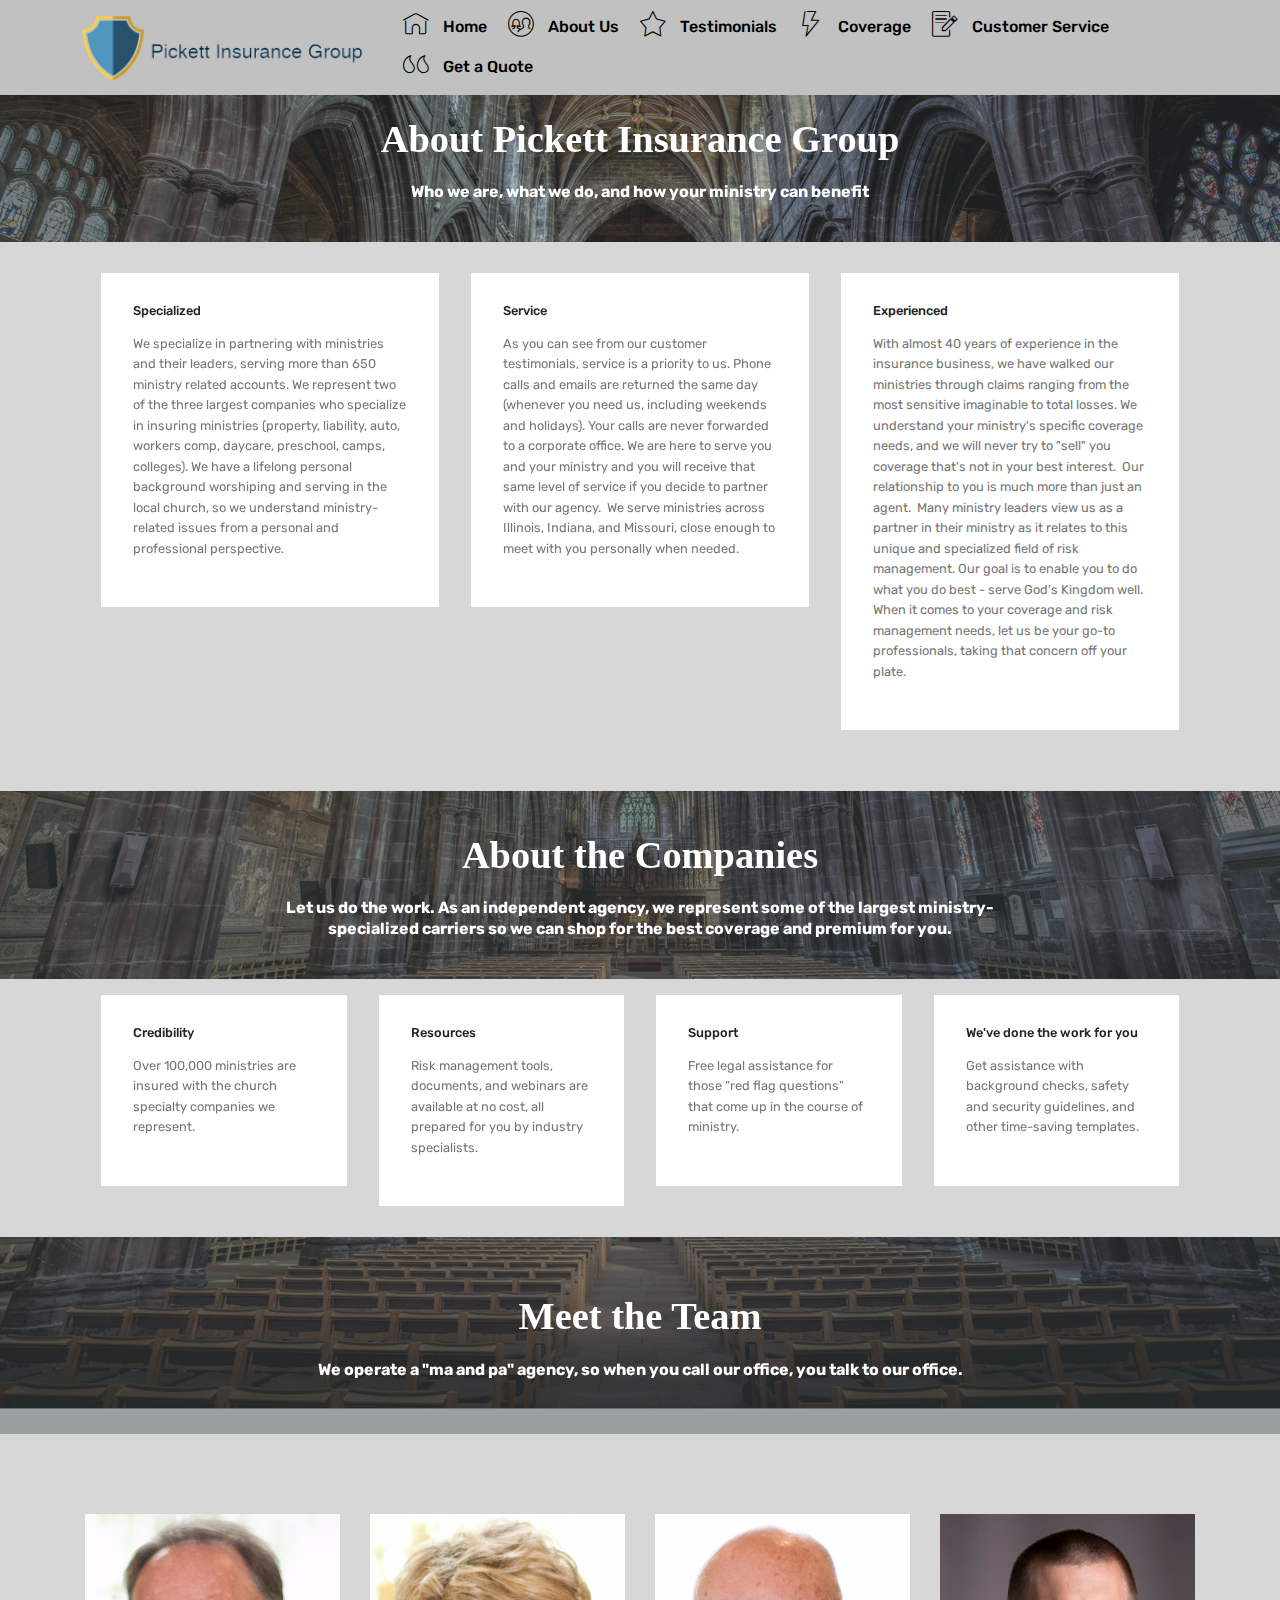
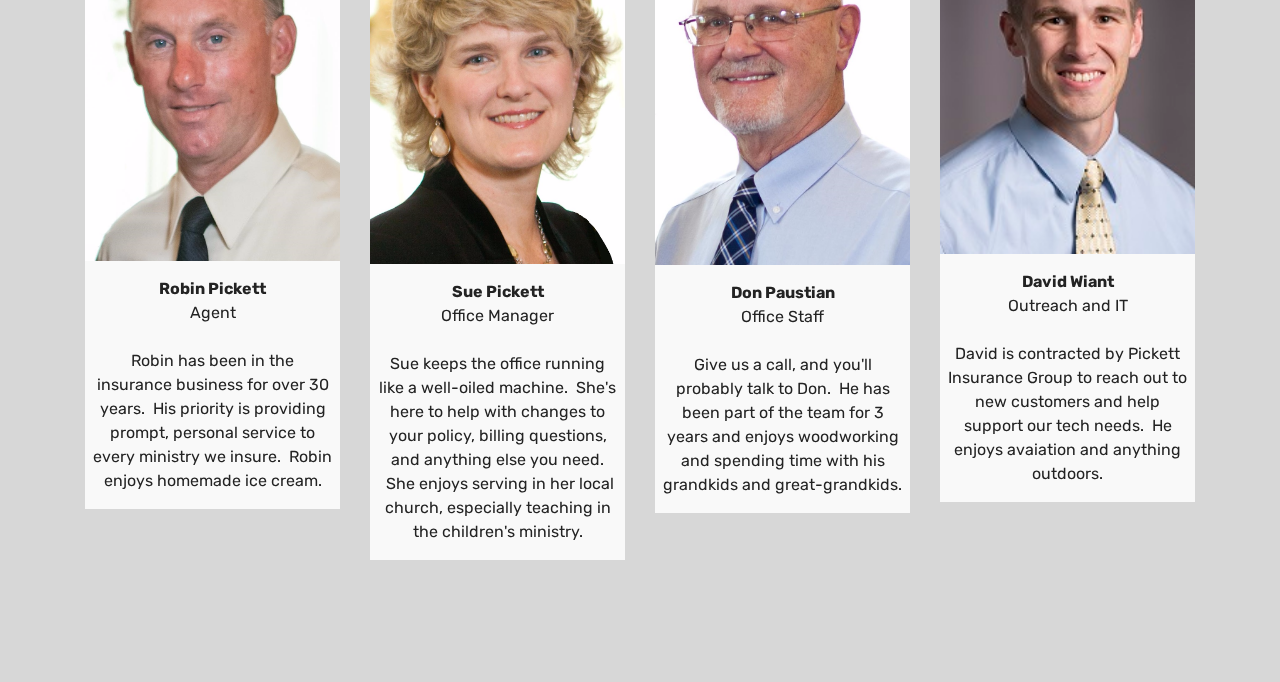
==== commit 091bd01c: "create github pages" ====
--- a/AboutUs.html
+++ b/AboutUs.html
@@ -22,7 +22,7 @@
   
 </head>
 <body>
-<section class="menu cid-qrgZqqJciK" once="menu" id="menu1-1i" data-rv-view="260">
+<section class="menu cid-qrgZqqJciK" once="menu" id="menu1-1i" data-rv-view="348">
 
     
 
@@ -38,7 +38,7 @@
         <div class="menu-logo">
             <div class="navbar-brand">
                 <span class="navbar-logo">
-                    <a href="https://mobirise.com">
+                    <a href="index.html">
                          <img src="assets/images/shield-transparent-1156x300.png" alt="Mobirise" title="" media-simple="true" style="height: 4.6rem;">
                     </a>
                 </span>
@@ -71,7 +71,7 @@
     </nav>
 </section>
 
-<section class="engine"><a href="https://mobirise.co/g">how to create your own website for free</a></section><section class="mbr-section content5 cid-qr9ZFkmd78 mbr-parallax-background" id="content5-1e" data-rv-view="262">
+<section class="engine"><a href="https://mobirise.co/d">free web software</a></section><section class="mbr-section content5 cid-qr9ZFkmd78 mbr-parallax-background" id="content5-1e" data-rv-view="350">
 
     
 
@@ -92,7 +92,7 @@
     </div>
 </section>
 
-<section class="features4 cid-qr9ZxVMntB" id="features4-1d" data-rv-view="265">
+<section class="features4 cid-qr9ZxVMntB" id="features4-1d" data-rv-view="353">
     
          
 
@@ -136,7 +136,7 @@
     </div>
 </section>
 
-<section class="mbr-section content5 cid-qra1D5GTVJ mbr-parallax-background" id="content5-1h" data-rv-view="268">
+<section class="mbr-section content5 cid-qra1D5GTVJ mbr-parallax-background" id="content5-1h" data-rv-view="356">
 
     
 
@@ -155,7 +155,7 @@
     </div>
 </section>
 
-<section class="features4 cid-qra0XKVzIK" id="features4-1g" data-rv-view="271">
+<section class="features4 cid-qra0XKVzIK" id="features4-1g" data-rv-view="359">
     
          
 
@@ -212,7 +212,7 @@
     </div>
 </section>
 
-<section class="mbr-section content5 cid-qrCP5Foo6U mbr-parallax-background" id="content5-1j" data-rv-view="274">
+<section class="mbr-section content5 cid-qrCP5Foo6U mbr-parallax-background" id="content5-1j" data-rv-view="362">
 
     
 
@@ -232,7 +232,7 @@
     </div>
 </section>
 
-<section class="features16 cid-qqZFV6cCac" id="features16-n" data-rv-view="277">
+<section class="features16 cid-qqZFV6cCac" id="features16-n" data-rv-view="365">
     
     
     
@@ -265,7 +265,7 @@
                            Sue Pickett</strong></p>
                     </div>
                     <div class="item-role px-2">
-                        <p>Office Manager<br><br>Sue keeps the office running like a well-oiled machine. &nbsp;She's here to help with changes to your policy, billing questions, and anything else you need. &nbsp;She enjoys playing charades.</p>
+                        <p>Office Manager<br><br>Sue keeps the office running like a well-oiled machine. &nbsp;She's here to help with changes to your policy, billing questions, and anything else you need. &nbsp;She enjoys serving in her local church, especially teaching in the children's ministry.</p>
                     </div>
                     
                 </div>
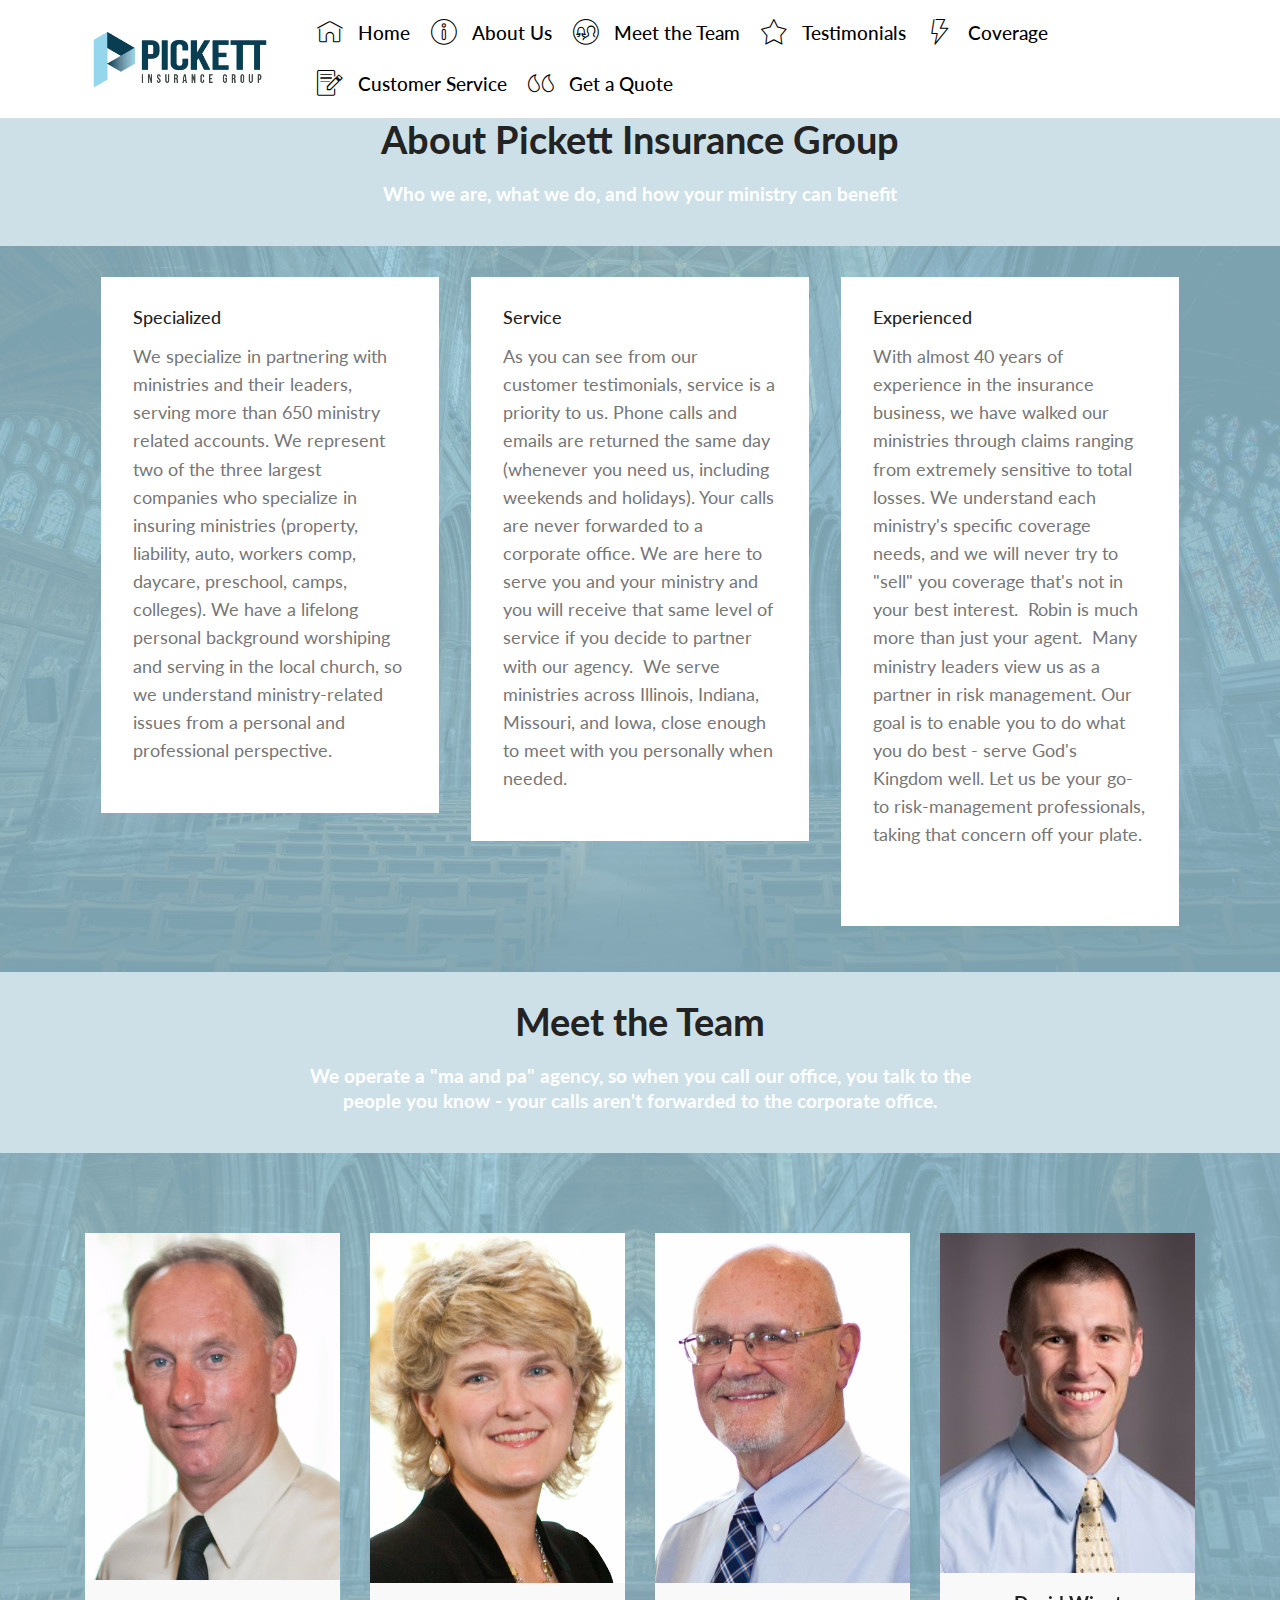
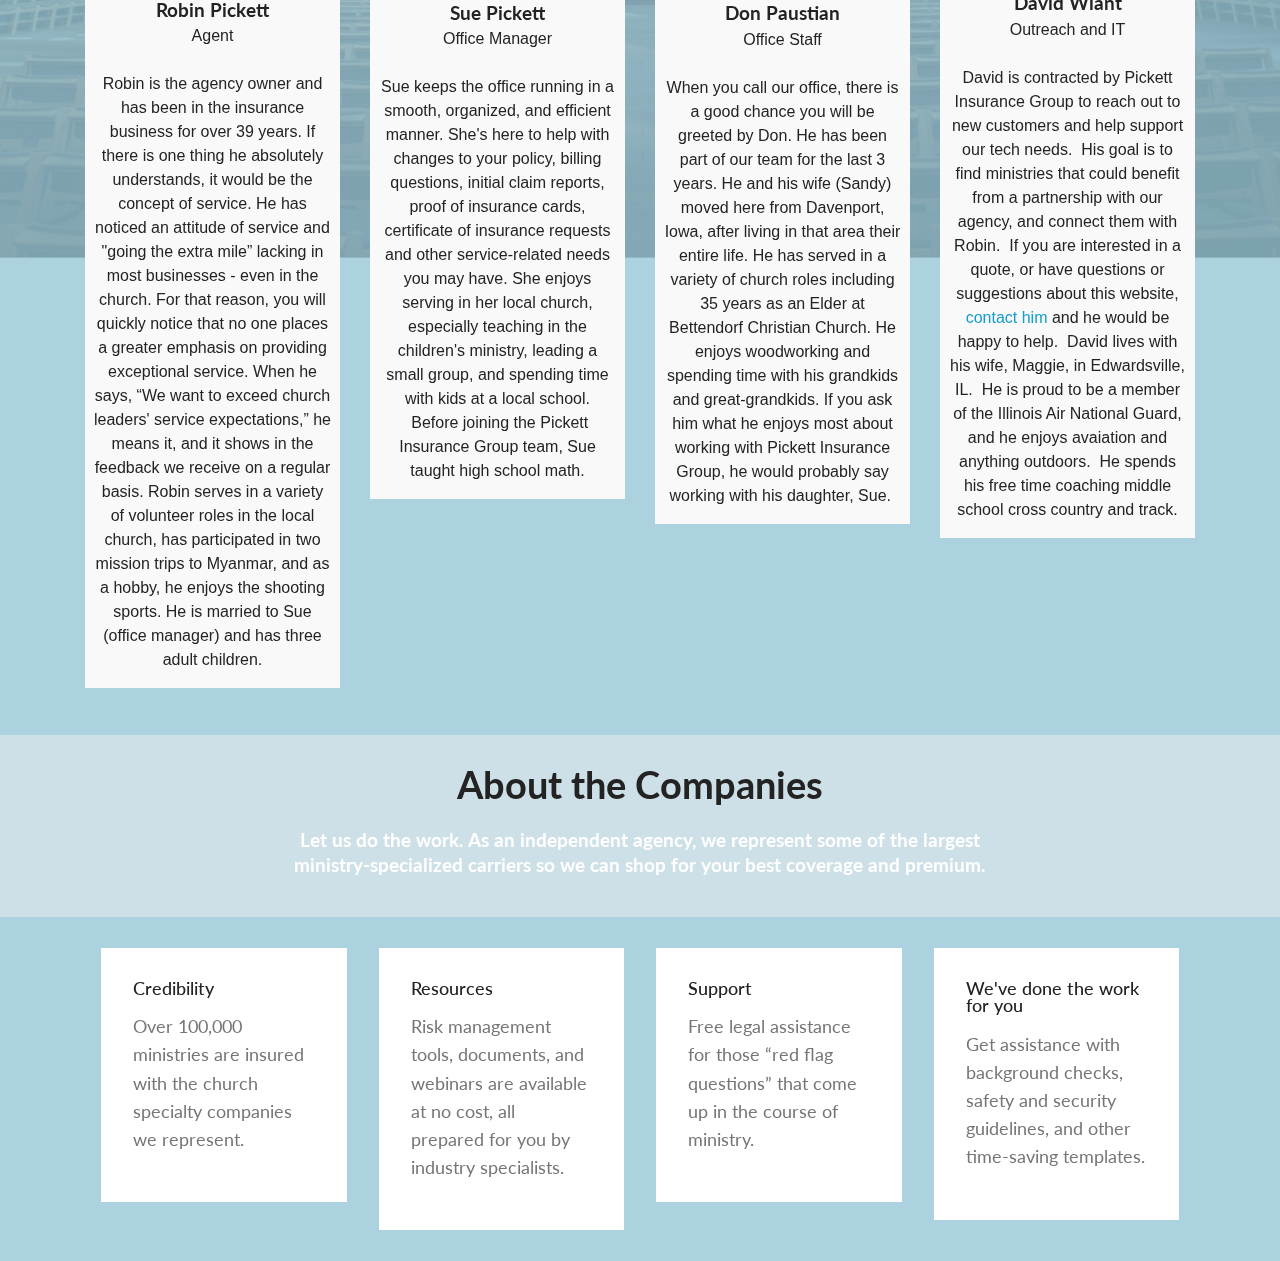
==== commit cee0d6af: "create github pages" ====
--- a/AboutUs.html
+++ b/AboutUs.html
@@ -1,20 +1,21 @@
 <!DOCTYPE html>
 <html>
 <head>
-  <!-- Site made with Mobirise Website Builder v4.0.16, https://mobirise.com -->
+  <!-- Site made with Mobirise Website Builder v4.2.4, https://mobirise.com -->
   <meta charset="UTF-8">
   <meta http-equiv="X-UA-Compatible" content="IE=edge">
-  <meta name="generator" content="Mobirise v4.0.16, mobirise.com">
+  <meta name="generator" content="Mobirise v4.2.4, mobirise.com">
   <meta name="viewport" content="width=device-width, initial-scale=1">
-  <link rel="shortcut icon" href="assets/images/shield-small-transparent-128x140.png" type="image/x-icon">
+  <link rel="shortcut icon" href="assets/images/favicon-128x140.png" type="image/x-icon">
   <meta name="description" content="About the agengy and the team">
   <title>About Us</title>
-  <link rel="stylesheet" href="https://fonts.googleapis.com/css?family=Rubik:300,300i,400,400i,500,500i,700,700i,900,900i">
   <link rel="stylesheet" href="assets/web/assets/mobirise-icons/mobirise-icons.css">
   <link rel="stylesheet" href="assets/tether/tether.min.css">
   <link rel="stylesheet" href="assets/bootstrap/css/bootstrap.min.css">
+  <link rel="stylesheet" href="assets/bootstrap/css/bootstrap-grid.min.css">
+  <link rel="stylesheet" href="assets/bootstrap/css/bootstrap-reboot.min.css">
+  <link rel="stylesheet" href="assets/socicon/css/styles.css">
   <link rel="stylesheet" href="assets/dropdown/css/style.css">
-  <link rel="stylesheet" href="assets/socicon/css/styles.css">
   <link rel="stylesheet" href="assets/theme/css/style.css">
   <link rel="stylesheet" href="assets/mobirise/css/mbr-additional.css" type="text/css">
   
@@ -22,7 +23,7 @@
   
 </head>
 <body>
-<section class="menu cid-qrgZqqJciK" once="menu" id="menu1-1i" data-rv-view="348">
+<section class="menu cid-qrgZqqJciK" once="menu" id="menu1-1i" data-rv-view="1094">
 
     
 
@@ -39,43 +40,41 @@
             <div class="navbar-brand">
                 <span class="navbar-logo">
                     <a href="index.html">
-                         <img src="assets/images/shield-transparent-1156x300.png" alt="Mobirise" title="" media-simple="true" style="height: 4.6rem;">
+                         <img src="assets/images/ribbon-horizontal-376x140.png" alt="Mobirise" title="" media-simple="true" style="height: 4.6rem;">
                     </a>
                 </span>
                 
             </div>
         </div>
         <div class="collapse navbar-collapse" id="navbarSupportedContent">
-            <ul class="navbar-nav nav-dropdown nav-right" data-app-modern-menu="true">
-                <li class="nav-item">
-                    <a class="nav-link link text-black display-4" href="index.html">
+            <ul class="navbar-nav nav-dropdown nav-right" data-app-modern-menu="true"><li class="nav-item">
+                    <a class="nav-link link text-black display-5" href="index.html">
                         <span class="mbri-home mbr-iconfont mbr-iconfont-btn"></span>
                         Home</a>
-                </li><li class="nav-item"><a class="nav-link link text-black display-4" href="AboutUs.html"><span class="mbri-users mbr-iconfont mbr-iconfont-btn"></span>
-                        
-                        About Us</a></li><li class="nav-item"><a class="nav-link link text-black display-4" href="Testimonials.html"><span class="mbri-star mbr-iconfont mbr-iconfont-btn"></span>
-                        
-                        Testimonials</a></li><li class="nav-item"><a class="nav-link link text-black display-4" href="Coverage.html"><span class="mbri-speed mbr-iconfont mbr-iconfont-btn"></span>
-                        
-                        Coverage</a></li><li class="nav-item"><a class="nav-link link text-black display-4" href="Service.html"><span class="mbri-edit mbr-iconfont mbr-iconfont-btn"></span>
+                </li><li class="nav-item"><a class="nav-link link text-black display-5" href="AboutUs.html#content5-1e"><span class="mbri-info mbr-iconfont mbr-iconfont-btn"></span>&nbsp;About Us</a></li><li class="nav-item"><a class="nav-link link text-black display-5" href="AboutUs.html#content5-1j"><span class="mbri-users mbr-iconfont mbr-iconfont-btn"></span>
+                        
+                        Meet the Team</a></li><li class="nav-item"><a class="nav-link link text-black display-5" href="Testimonials.html"><span class="mbri-star mbr-iconfont mbr-iconfont-btn"></span>
+                        
+                        Testimonials</a></li><li class="nav-item"><a class="nav-link link text-black display-5" href="Coverage.html"><span class="mbri-speed mbr-iconfont mbr-iconfont-btn"></span>
+                        
+                        Coverage</a></li><li class="nav-item"><a class="nav-link link text-black display-5" href="Service.html"><span class="mbri-edit mbr-iconfont mbr-iconfont-btn"></span>
                         
                         Customer Service</a></li>
                 <li class="nav-item">
-                    <a class="nav-link link text-black display-4" href="Quote.html"><span class="mbri-quote-left mbr-iconfont mbr-iconfont-btn"></span>
+                    <a class="nav-link link text-black display-5" href="Quote.html"><span class="mbri-quote-left mbr-iconfont mbr-iconfont-btn"></span>
                         
                         Get a Quote</a>
-                </li>
-            </ul>
+                </li></ul>
             
         </div>
     </nav>
 </section>
 
-<section class="engine"><a href="https://mobirise.co/d">free web software</a></section><section class="mbr-section content5 cid-qr9ZFkmd78 mbr-parallax-background" id="content5-1e" data-rv-view="350">
-
-    
-
-    <div class="mbr-overlay" style="opacity: 0.4; background-color: rgb(70, 80, 82);">
+<section class="engine"><a href="https://mobirise.co/d">web software</a></section><section class="mbr-section content5 cid-qr9ZFkmd78 mbr-parallax-background" id="content5-1e" data-rv-view="1096">
+
+    
+
+    <div class="mbr-overlay" style="opacity: 0.4; background-color: rgb(155, 203, 219);">
     </div>
 
     <div class="container">
@@ -92,11 +91,12 @@
     </div>
 </section>
 
-<section class="features4 cid-qr9ZxVMntB" id="features4-1d" data-rv-view="353">
+<section class="features4 cid-qr9ZxVMntB mbr-parallax-background" id="features4-1d" data-rv-view="1099">
     
          
 
-    
+    <div class="mbr-overlay" style="opacity: 0.8; background-color: rgb(155, 203, 219);">
+    </div>
     <div class="container">
         <div class="media-container-row">
             <div class="card p-3 col-12 col-md-6 col-lg-4">
@@ -116,7 +116,7 @@
                     <div class="card-box">
                         <h4 class="card-title pb-3 mbr-fonts-style display-7">
                             Service</h4>
-                        <p class="mbr-text mbr-fonts-style display-7">As you can see from our customer testimonials, service is a priority to us. Phone calls and emails are returned the same day (whenever you need us, including weekends and holidays).  Your calls are never forwarded to a corporate office. We are here to serve you and your ministry and you will receive that same level of service if you decide to partner with our agency. &nbsp;We serve ministries across Illinois, Indiana, and Missouri, close enough to meet with you personally when needed.<br></p>
+                        <p class="mbr-text mbr-fonts-style display-7">As you can see from our customer testimonials, service is a priority to us. Phone calls and emails are returned the same day (whenever you need us, including weekends and holidays).  Your calls are never forwarded to a corporate office. We are here to serve you and your ministry and you will receive that same level of service if you decide to partner with our agency. &nbsp;We serve ministries across Illinois, Indiana, Missouri, and Iowa, close enough to meet with you personally when needed.<br></p>
                     </div>
                 </div>
             </div>
@@ -126,7 +126,7 @@
                     <div class="card-box">
                         <h4 class="card-title pb-3 mbr-fonts-style display-7">
                             Experienced</h4>
-                        <p class="mbr-text mbr-fonts-style display-7">With almost 40 years of experience in the insurance business, we have walked our ministries through claims ranging from the most sensitive imaginable to total losses.  We understand your ministry's specific coverage needs, and we will never try to "sell" you coverage that's not in your best interest. &nbsp;Our relationship to you is much more than just an agent. &nbsp;Many ministry leaders view us as a partner in their ministry as it relates to this unique and specialized field of risk management. Our goal is to enable you to do what you do best - serve God's Kingdom well. When it comes to your coverage and risk management needs, let us be your go-to professionals, taking that concern off your plate. &nbsp;&nbsp;<br></p>
+                        <p class="mbr-text mbr-fonts-style display-7">With almost 40 years of experience in the insurance business, we have walked our ministries through claims ranging from extremely sensitive to total losses.  We understand each ministry's specific coverage needs, and we will never try to "sell" you coverage that's not in your best interest. &nbsp;Robin is much more than just your agent. &nbsp;Many ministry leaders view us as a partner in risk management. Our goal is to enable you to do what you do best - serve God's Kingdom well. Let us be your go-to risk-management professionals, taking that concern off your plate. &nbsp;&nbsp;<br></p>
                     </div>
                 </div>
             </div>
@@ -136,87 +136,11 @@
     </div>
 </section>
 
-<section class="mbr-section content5 cid-qra1D5GTVJ mbr-parallax-background" id="content5-1h" data-rv-view="356">
-
-    
-
-    <div class="mbr-overlay" style="opacity: 0.5; background-color: rgb(70, 80, 82);">
-    </div>
-
-    <div class="container">
-        <div class="media-container-row">
-            <div class="title col-12 col-md-8">
-                <h2 class="align-center mbr-bold mbr-white pb-3 mbr-fonts-style display-2">About the Companies</h2>
-                <h3 class="mbr-section-subtitle align-center mbr-light mbr-white pb-3 mbr-fonts-style display-5"><strong>Let us do the work. As an independent agency, we represent some of the largest ministry-specialized carriers so we can shop for the best coverage and premium for you.</strong></h3>
-                
-                
-            </div>
-        </div>
-    </div>
-</section>
-
-<section class="features4 cid-qra0XKVzIK" id="features4-1g" data-rv-view="359">
-    
-         
-
-    
-    <div class="container">
-        <div class="media-container-row">
-            <div class="card p-3 col-12 col-md-6 col-lg-3">
-                <div class="card-wrapper media-container-row media-container-row">
-                    <div class="card-box">
-                        <h4 class="card-title pb-3 mbr-fonts-style display-7">
-                            Credibility</h4>
-                        <p class="mbr-text mbr-fonts-style display-7">
-                            Over 100,000 ministries are insured with the church specialty companies we represent.
-                        </p>
-                    </div>
-                </div>
-            </div>
-
-            <div class="card p-3 col-12 col-md-6 col-12 col-md-6 col-lg-3">
-                <div class="card-wrapper media-container-row">
-                    <div class="card-box">
-                        <h4 class="card-title pb-3 mbr-fonts-style display-7">
-                            Resources</h4>
-                        <p class="mbr-text mbr-fonts-style display-7">
-                            Risk management tools, documents, and webinars are available at no cost, all prepared for you by industry specialists.
-                        </p>
-                    </div>
-                </div>
-            </div>
-
-            <div class="card p-3 col-12 col-md-6 col-lg-3">
-                <div class="card-wrapper media-container-row">
-                    <div class="card-box">
-                        <h4 class="card-title pb-3 mbr-fonts-style display-7">Support</h4>
-                        <p class="mbr-text mbr-fonts-style display-7">
-                            Free legal assistance for those “red flag questions” that come up in the course of ministry.
-                        </p>
-                    </div>
-                </div>
-            </div>
-
-            <div class="card p-3 col-12 col-md-6 col-lg-3">
-                <div class="card-wrapper media-container-row">
-                    <div class="card-box">
-                        <h4 class="card-title pb-3 mbr-fonts-style display-7">
-                            We've done the work for you</h4>
-                        <p class="mbr-text mbr-fonts-style display-7">
-                            Get assistance with background checks, safety and security guidelines, and other time-saving templates.
-                        </p>
-                    </div>
-                </div>
-            </div>
-        </div>
-    </div>
-</section>
-
-<section class="mbr-section content5 cid-qrCP5Foo6U mbr-parallax-background" id="content5-1j" data-rv-view="362">
-
-    
-
-    <div class="mbr-overlay" style="opacity: 0.5; background-color: rgb(70, 80, 82);">
+<section class="mbr-section content5 cid-qrCP5Foo6U mbr-parallax-background" id="content5-1j" data-rv-view="1102">
+
+    
+
+    <div class="mbr-overlay" style="opacity: 0.4; background-color: rgb(155, 203, 219);">
     </div>
 
     <div class="container">
@@ -224,18 +148,19 @@
             <div class="title col-12 col-md-8">
                 <h2 class="align-center mbr-bold mbr-white pb-3 mbr-fonts-style display-2">
                     Meet the Team</h2>
-                <h3 class="mbr-section-subtitle align-center mbr-light mbr-white pb-3 mbr-fonts-style display-5"><strong>We operate a "ma and pa" agency, so when you call our office, you talk to our office.</strong></h3>
-                
-                
-            </div>
-        </div>
-    </div>
-</section>
-
-<section class="features16 cid-qqZFV6cCac" id="features16-n" data-rv-view="365">
-    
-    
-    
+                <h3 class="mbr-section-subtitle align-center mbr-light mbr-white pb-3 mbr-fonts-style display-5"><strong>We operate a "ma and pa" agency, so when you call our office, you talk to the people you know - your calls aren't forwarded to the corporate office.</strong></h3>
+                
+                
+            </div>
+        </div>
+    </div>
+</section>
+
+<section class="features16 cid-qqZFV6cCac mbr-parallax-background" id="features16-n" data-rv-view="1105">
+    
+    
+    <div class="mbr-overlay" style="opacity: 0.8; background-color: rgb(155, 203, 219);">
+    </div>
     <div class="container align-center">
         <h2 class="pb-3 mbr-fonts-style mbr-section-title display-2"></h2>
         <h3 class="pb-5 mbr-section-subtitle mbr-fonts-style mbr-light display-5"></h3>
@@ -251,7 +176,7 @@
                            Robin Pickett</strong></p>
                     </div>
                     <div class="item-role px-2">
-                        <p>Agent<br><br>Robin has been in the insurance business for over 30 years. &nbsp;His priority is providing prompt, personal service to every ministry we insure. &nbsp;Robin enjoys homemade ice cream.</p>
+                        <p>Agent<br><br>Robin is the agency owner and has been in the insurance business for over 39 years. If there is one thing he absolutely understands, it would be the concept of service. He has noticed an attitude of service and "going the extra mile” lacking in most businesses - even in the church. For that reason, you will quickly notice that no one places a greater emphasis on providing exceptional service. When he says, “We want to exceed church leaders' service expectations,” he means it, and it shows in the feedback we receive on a regular basis. Robin serves in a variety of volunteer roles in the local church, has participated in two mission trips to Myanmar, and as a hobby, he enjoys the shooting sports. He is married to Sue (office manager) and has three adult children. </p>
                     </div>
                     
                 </div>
@@ -265,7 +190,7 @@
                            Sue Pickett</strong></p>
                     </div>
                     <div class="item-role px-2">
-                        <p>Office Manager<br><br>Sue keeps the office running like a well-oiled machine. &nbsp;She's here to help with changes to your policy, billing questions, and anything else you need. &nbsp;She enjoys serving in her local church, especially teaching in the children's ministry.</p>
+                        <p>Office Manager<br><br>Sue keeps the office running in a smooth, organized, and efficient manner. She's here to help with changes to your policy, billing questions, initial claim reports, proof of insurance cards, certificate of insurance requests and other service-related needs you may have. She enjoys serving in her local church, especially teaching in the children's ministry, leading a small group, and spending time with kids at a local school. &nbsp;Before joining the Pickett Insurance Group team, Sue taught high school math.</p>
                     </div>
                     
                 </div>
@@ -279,7 +204,7 @@
                            Don Paustian</strong></p>
                     </div>
                     <div class="item-role px-2">
-                        <p>Office Staff<br><br>Give us a call, and you'll probably talk to Don. &nbsp;He has been part of the team for 3 years and enjoys woodworking and spending time with his grandkids and great-grandkids.</p>
+                        <p>Office Staff<br><br>When you call our office, there is a good chance you will be greeted by Don. He has been part of our team for the last 3 years. He and his wife (Sandy) moved here from Davenport, Iowa, after living in that area their entire life. He has served in a variety of church roles including 35 years as an Elder at Bettendorf Christian Church. He enjoys woodworking and spending time with his grandkids and great-grandkids. If you ask him what he enjoys most about working with Pickett Insurance Group, he would probably say working with his daughter, Sue.&nbsp;</p>
                     </div>
                     
                 </div>
@@ -293,7 +218,7 @@
                            David Wiant</strong></p>
                     </div>
                     <div class="item-role px-2">
-                        <p>Outreach and IT<br><br>David is contracted by Pickett Insurance Group to reach out to new customers and help support our tech needs. &nbsp;He enjoys avaiation and anything outdoors.</p>
+                        <p>Outreach and IT<br><br>David is contracted by Pickett Insurance Group to reach out to new customers and help support our tech needs. &nbsp;His goal is to find ministries that could benefit from a partnership with our agency, and connect them with Robin. &nbsp;If you are interested in a quote, or have questions or suggestions about this website, <a href="mailto:david@pickettinsurancegroup.com">contact him</a> and he would be happy to help. &nbsp;David lives with his wife, Maggie, in Edwardsville, IL. &nbsp;He is proud to be a member of the Illinois Air National Guard, and he enjoys avaiation and anything outdoors. &nbsp;He spends his free time coaching middle school cross country and track.</p>
                     </div>
                     
                 </div>
@@ -301,14 +226,92 @@
     </div>
 </section>
 
+<section class="mbr-section content5 cid-qra1D5GTVJ mbr-parallax-background" id="content5-1h" data-rv-view="1117">
+
+    
+
+    <div class="mbr-overlay" style="opacity: 0.4; background-color: rgb(155, 203, 219);">
+    </div>
+
+    <div class="container">
+        <div class="media-container-row">
+            <div class="title col-12 col-md-8">
+                <h2 class="align-center mbr-bold mbr-white pb-3 mbr-fonts-style display-2">About the Companies</h2>
+                <h3 class="mbr-section-subtitle align-center mbr-light mbr-white pb-3 mbr-fonts-style display-5"><strong>Let us do the work. As an independent agency, we represent some of the largest ministry-specialized carriers so we can shop for your best coverage and premium.</strong></h3>
+                
+                
+            </div>
+        </div>
+    </div>
+</section>
+
+<section class="features4 cid-qra0XKVzIK mbr-parallax-background" id="features4-1g" data-rv-view="1120">
+    
+         
+
+    <div class="mbr-overlay" style="opacity: 0.8; background-color: rgb(155, 203, 219);">
+    </div>
+    <div class="container">
+        <div class="media-container-row">
+            <div class="card p-3 col-12 col-md-6 col-lg-3">
+                <div class="card-wrapper media-container-row media-container-row">
+                    <div class="card-box">
+                        <h4 class="card-title pb-3 mbr-fonts-style display-7">
+                            Credibility</h4>
+                        <p class="mbr-text mbr-fonts-style display-7">
+                            Over 100,000 ministries are insured with the church specialty companies we represent.
+                        </p>
+                    </div>
+                </div>
+            </div>
+
+            <div class="card p-3 col-12 col-md-6 col-12 col-md-6 col-lg-3">
+                <div class="card-wrapper media-container-row">
+                    <div class="card-box">
+                        <h4 class="card-title pb-3 mbr-fonts-style display-7">
+                            Resources</h4>
+                        <p class="mbr-text mbr-fonts-style display-7">
+                            Risk management tools, documents, and webinars are available at no cost, all prepared for you by industry specialists.
+                        </p>
+                    </div>
+                </div>
+            </div>
+
+            <div class="card p-3 col-12 col-md-6 col-lg-3">
+                <div class="card-wrapper media-container-row">
+                    <div class="card-box">
+                        <h4 class="card-title pb-3 mbr-fonts-style display-7">Support</h4>
+                        <p class="mbr-text mbr-fonts-style display-7">
+                            Free legal assistance for those “red flag questions” that come up in the course of ministry.
+                        </p>
+                    </div>
+                </div>
+            </div>
+
+            <div class="card p-3 col-12 col-md-6 col-lg-3">
+                <div class="card-wrapper media-container-row">
+                    <div class="card-box">
+                        <h4 class="card-title pb-3 mbr-fonts-style display-7">
+                            We've done the work for you</h4>
+                        <p class="mbr-text mbr-fonts-style display-7">
+                            Get assistance with background checks, safety and security guidelines, and other time-saving templates.
+                        </p>
+                    </div>
+                </div>
+            </div>
+        </div>
+    </div>
+</section>
+
 
   <script src="assets/web/assets/jquery/jquery.min.js"></script>
+  <script src="assets/popper/popper.min.js"></script>
   <script src="assets/tether/tether.min.js"></script>
   <script src="assets/bootstrap/js/bootstrap.min.js"></script>
-  <script src="assets/smooth-scroll/smooth-scroll.js"></script>
   <script src="assets/dropdown/js/script.min.js"></script>
   <script src="assets/touch-swipe/jquery.touch-swipe.min.js"></script>
   <script src="assets/jarallax/jarallax.min.js"></script>
+  <script src="assets/smooth-scroll/smooth-scroll.js"></script>
   <script src="assets/theme/js/script.js"></script>
   
   
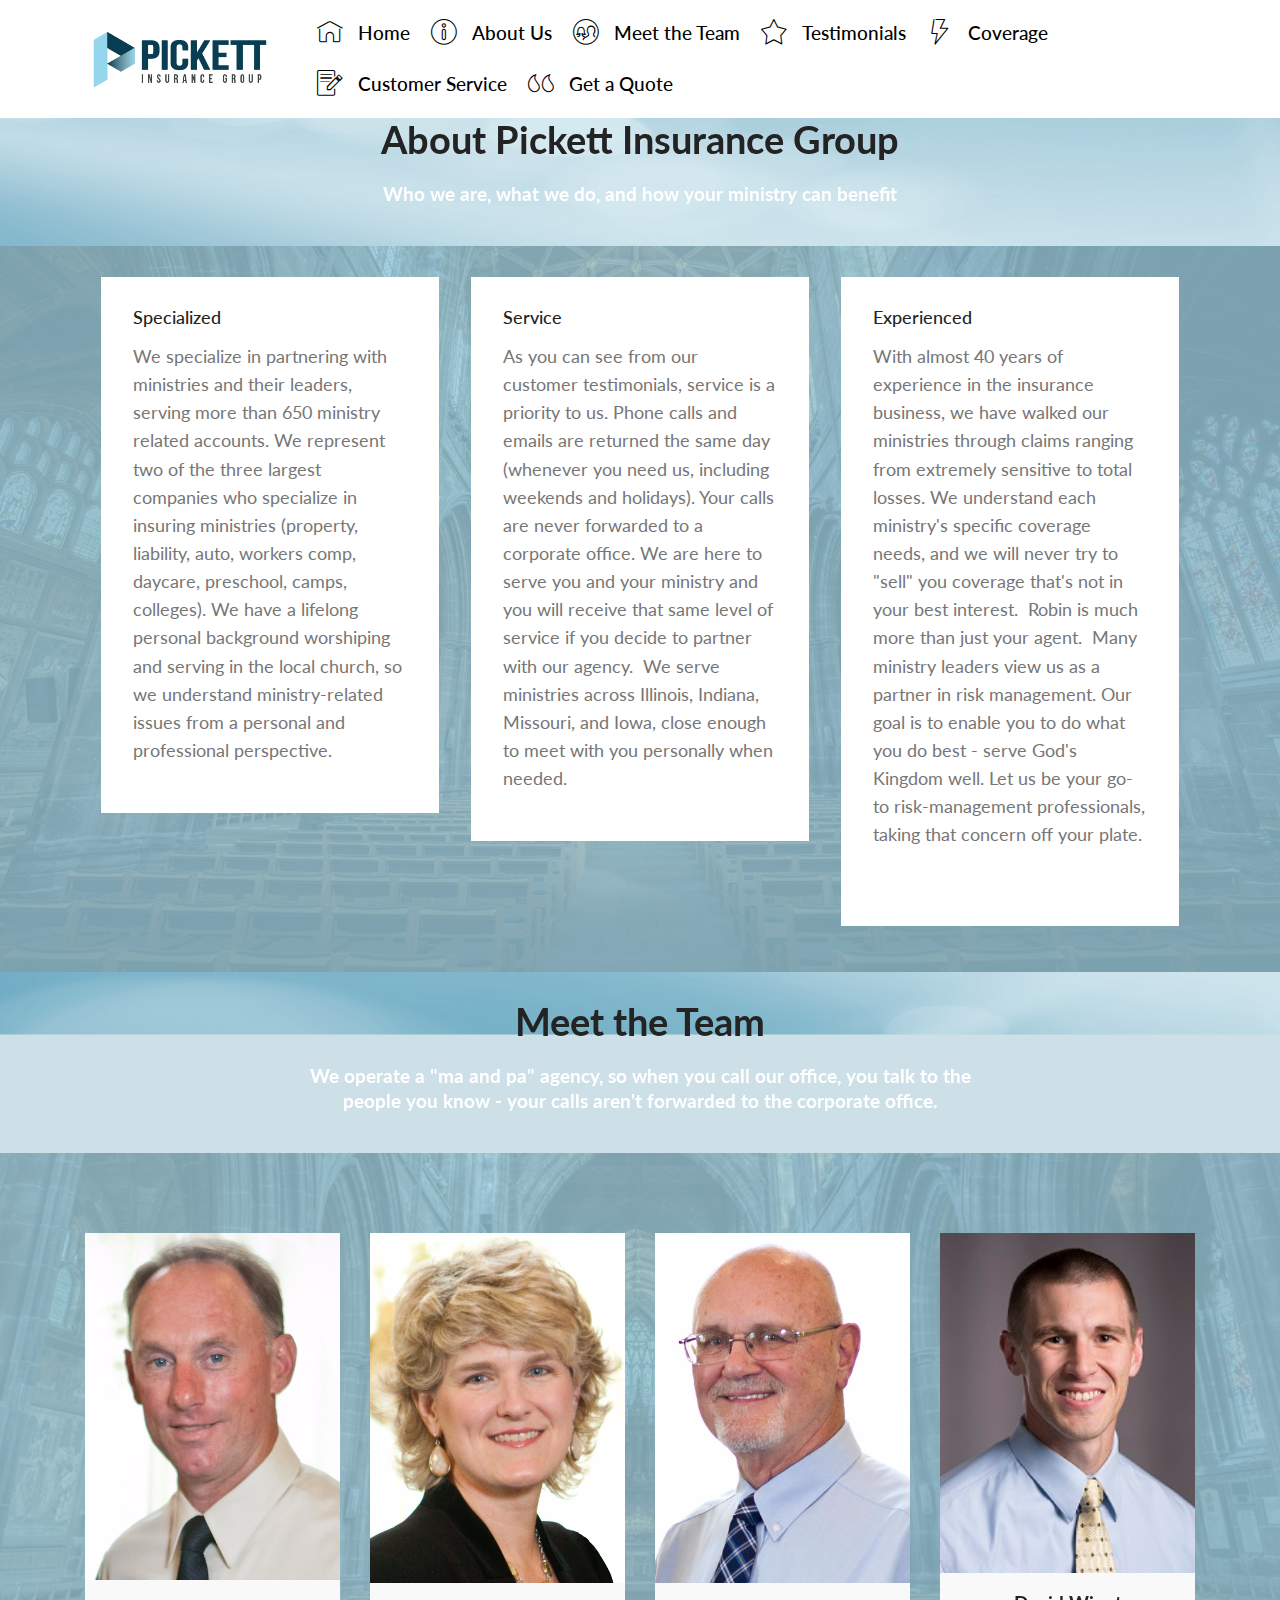
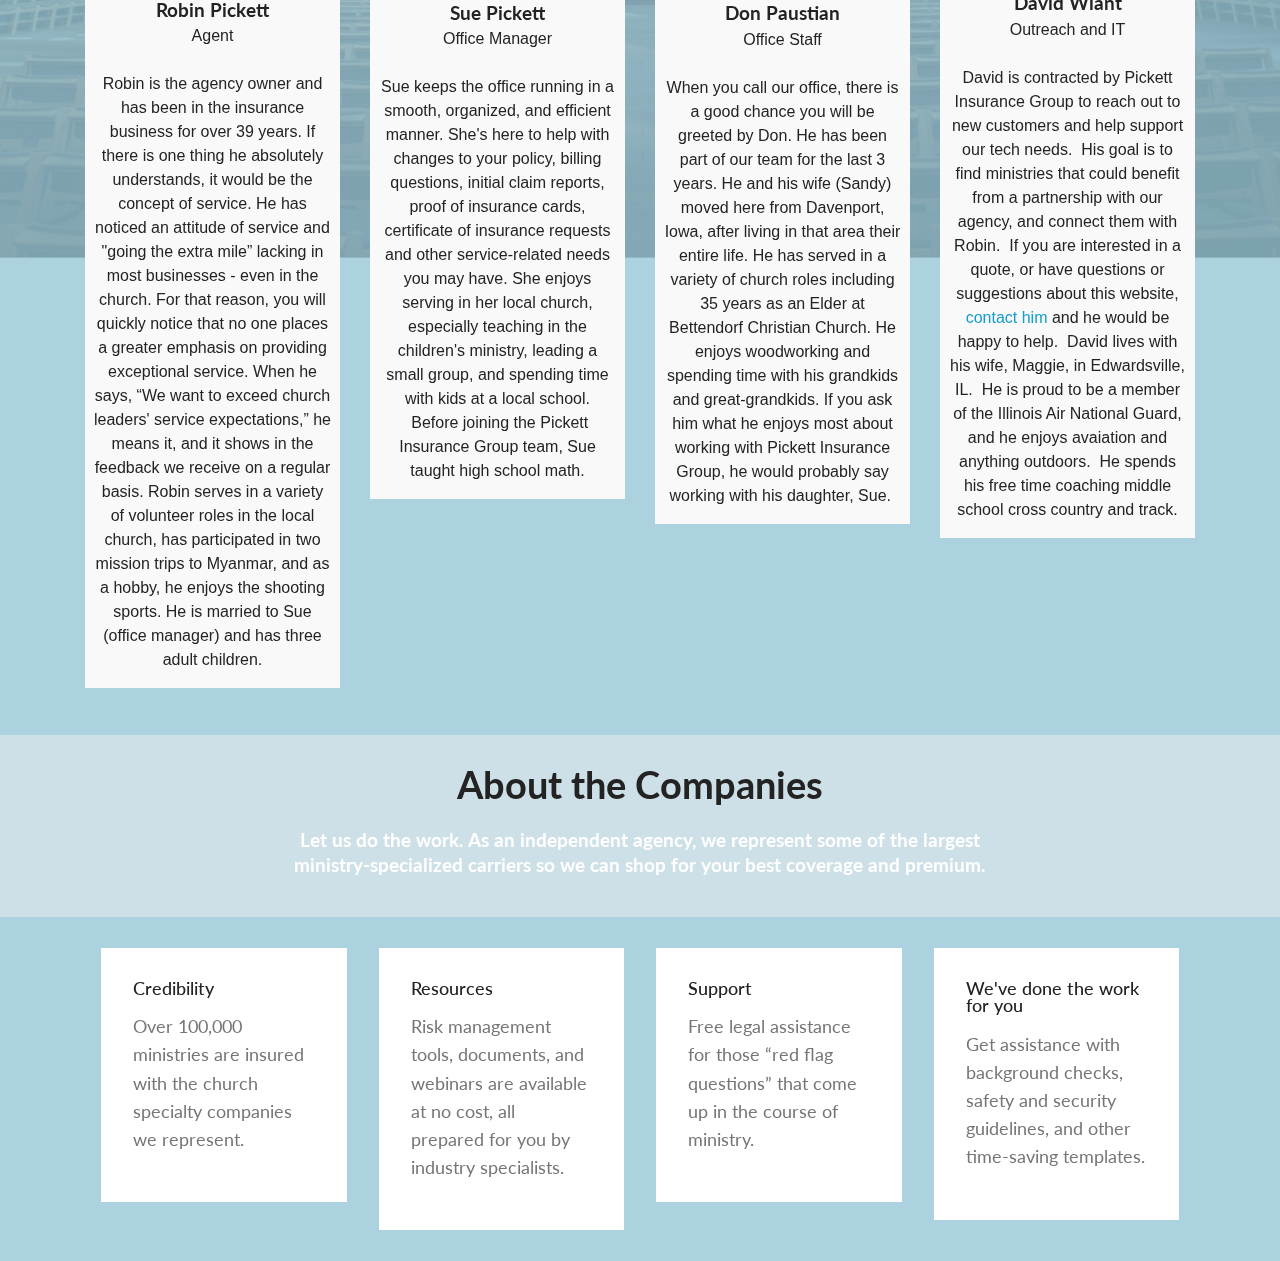
==== commit 65b29cb9: "create github pages" ====
--- a/AboutUs.html
+++ b/AboutUs.html
@@ -23,7 +23,7 @@
   
 </head>
 <body>
-<section class="menu cid-qrgZqqJciK" once="menu" id="menu1-1i" data-rv-view="1094">
+<section class="menu cid-qrgZqqJciK" once="menu" id="menu1-1i" data-rv-view="1198">
 
     
 
@@ -70,7 +70,7 @@
     </nav>
 </section>
 
-<section class="engine"><a href="https://mobirise.co/d">web software</a></section><section class="mbr-section content5 cid-qr9ZFkmd78 mbr-parallax-background" id="content5-1e" data-rv-view="1096">
+<section class="engine"><a href="https://mobirise.co">Mobirise</a></section><section class="mbr-section content5 cid-qr9ZFkmd78 mbr-parallax-background" id="content5-1e" data-rv-view="1200">
 
     
 
@@ -91,7 +91,7 @@
     </div>
 </section>
 
-<section class="features4 cid-qr9ZxVMntB mbr-parallax-background" id="features4-1d" data-rv-view="1099">
+<section class="features4 cid-qr9ZxVMntB mbr-parallax-background" id="features4-1d" data-rv-view="1203">
     
          
 
@@ -136,7 +136,7 @@
     </div>
 </section>
 
-<section class="mbr-section content5 cid-qrCP5Foo6U mbr-parallax-background" id="content5-1j" data-rv-view="1102">
+<section class="mbr-section content5 cid-qrCP5Foo6U mbr-parallax-background" id="content5-1j" data-rv-view="1206">
 
     
 
@@ -156,7 +156,7 @@
     </div>
 </section>
 
-<section class="features16 cid-qqZFV6cCac mbr-parallax-background" id="features16-n" data-rv-view="1105">
+<section class="features16 cid-qqZFV6cCac mbr-parallax-background" id="features16-n" data-rv-view="1209">
     
     
     <div class="mbr-overlay" style="opacity: 0.8; background-color: rgb(155, 203, 219);">
@@ -226,7 +226,7 @@
     </div>
 </section>
 
-<section class="mbr-section content5 cid-qra1D5GTVJ mbr-parallax-background" id="content5-1h" data-rv-view="1117">
+<section class="mbr-section content5 cid-qra1D5GTVJ mbr-parallax-background" id="content5-1h" data-rv-view="1221">
 
     
 
@@ -245,7 +245,7 @@
     </div>
 </section>
 
-<section class="features4 cid-qra0XKVzIK mbr-parallax-background" id="features4-1g" data-rv-view="1120">
+<section class="features4 cid-qra0XKVzIK mbr-parallax-background" id="features4-1g" data-rv-view="1224">
     
          
 
